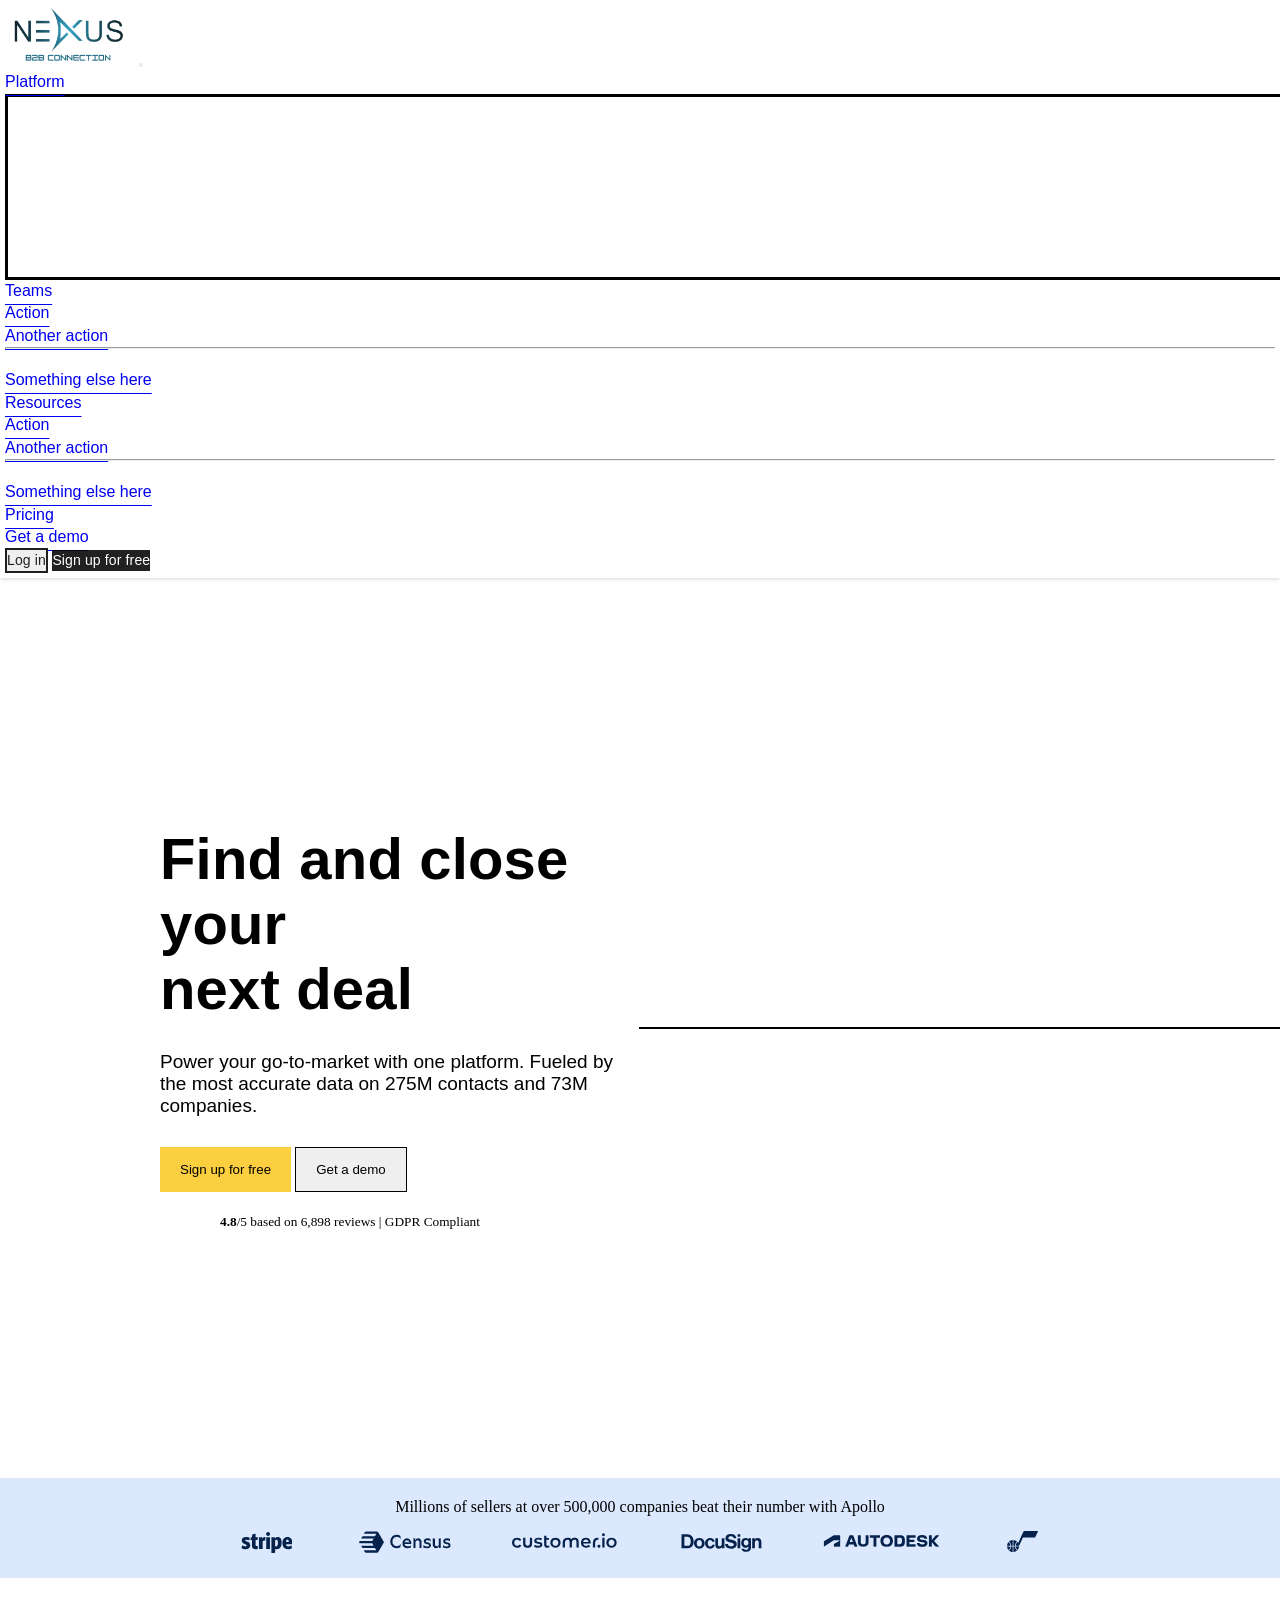
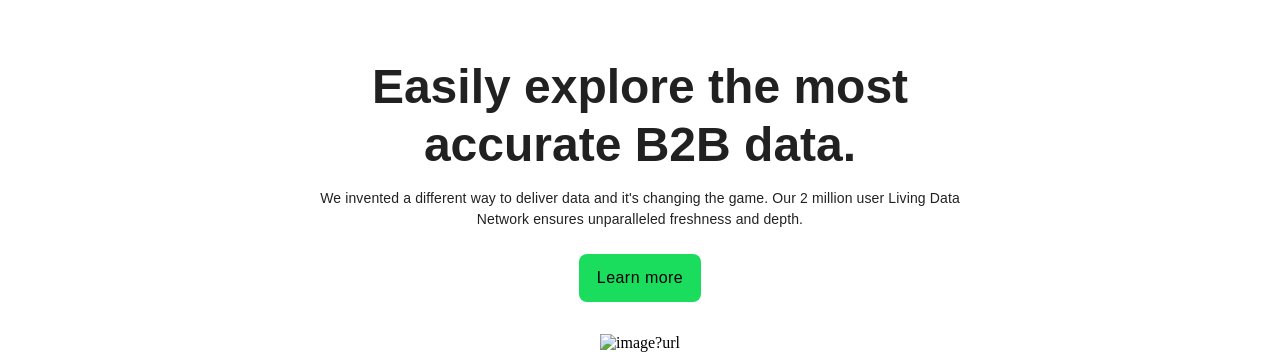
==== BOOTSTRAP/index.html @ cfb8bb85 "Merge branch 'main' into ft33_204_day-2" ====
<!DOCTYPE html>
<html lang="en">
  <head>
    <meta charset="UTF-8" />
    <meta name="viewport" content="width=device-width, initial-scale=1.0" />
    <title>CW Project</title>
    <link
      rel="stylesheet"
      href="node_modules/bootstrap/dist/css/bootstrap.min.css"
    />
    <script src="node_modules/bootstrap/dist/js/bootstrap.bundle.min.js"></script>
    <link rel="stylesheet" href="./style.css">
</head>
<body>
    <!-- Header Section starts -->
    <header id="section-1" class="container-fluid" style="padding:5px;">
      <nav class="container navbar navbar-expand-lg bg-body-tertiary">
          <div class="container-fluid">
              <img class="navbar-brand" src="./assets/Logo-imp-final-draft.png" height="60" width="130" alt="">
              <button class="navbar-toggler" type="button" data-bs-toggle="collapse"
                  data-bs-target="#navbarSupportedContent" aria-controls="navbarSupportedContent"
                  aria-expanded="false" aria-label="Toggle navigation">
                  <span class="navbar-toggler-icon"></span>
              </button>
              <div class="collapse navbar-collapse" id="navbarSupportedContent">
                  <ul class="navbar-nav me-auto mb-2 mb-lg-0">
                      <li class="nav-item dropdown">
                          <a class="nav-link dropdown-toggle" href="#" role="button" data-bs-toggle="dropdown"
                              aria-expanded="false">
                              Platform
                          </a>
                          <ul class="dropdown-menu">
                              <div class="platform-dropdown-div"
                                  style="width:1300px;border: solid black;height: 20vh;">

                              </div>
                          </ul>
                      </li>

                      <li class="nav-item dropdown">
                          <a class="nav-link dropdown-toggle" href="#" role="button" data-bs-toggle="dropdown"
                              aria-expanded="false">
                              Teams
                          </a>
                          <ul class="dropdown-menu">
                              <li><a class="dropdown-item" href="#">Action</a></li>
                              <li><a class="dropdown-item" href="#">Another action</a></li>
                              <li>
                                  <hr class="dropdown-divider">
                              </li>
                              <li><a class="dropdown-item" href="#">Something else here</a></li>
                          </ul>
                      </li>

                      <li class="nav-item dropdown">
                          <a class="nav-link dropdown-toggle" href="#" role="button" data-bs-toggle="dropdown"
                              aria-expanded="false">
                              Resources
                          </a>
                          <ul class="dropdown-menu">
                              <li><a class="dropdown-item" href="#">Action</a></li>
                              <li><a class="dropdown-item" href="#">Another action</a></li>
                              <li>
                                  <hr class="dropdown-divider">
                              </li>
                              <li><a class="dropdown-item" href="#">Something else here</a></li>
                          </ul>
                      </li>

                      <li class="nav-item">
                          <a class="nav-link active" aria-current="page" href="#">Pricing</a>
                      </li>


                  </ul>
                  <ul class="navbar-nav ms-auto mb-2 mb-lg-0">
                      <li class="nav-item">
                          <a class="nav-link active me-4" aria-current="page" href="#">Get a demo</a>
                      </li>
                  </ul>
                  <form class="navbar-button d-flex" role="search">
                      <button class="btn btn-outline-light me-3" type="submit">Log in</button>
                      <button class="btn btn-outline-success" type="submit">Sign up for free</button>
                  </form>
              </div>
          </div>
      </nav>
  </header>

  <section id="section-2">
      <div class="section-2-flex">
          <div>
              <h1>Find and close your <br>
                  next deal</h1>
              <h3>
                  Power your go-to-market with one platform. Fueled by the most accurate data on 275M contacts and 73M
                  companies.
              </h3>
              <form class="section-2-button  d-flex" role="search">
                  <button class="btn btn-outline-success me-3" type="submit">Sign up for free</button>
                  <button class="btn btn-outline-light" type="submit">Get a demo</button>
              </form>
              <p> <i class="fa-solid fa-star" style="color: #030303; height: 10px; width: 10px;"></i>&nbsp;&nbsp;
                  <i class="fa-solid fa-star" style="color: #030303; height: 10px; width: 10px;"></i>&nbsp;&nbsp;
                  <i class="fa-solid fa-star" style="color: #030303; height: 10px; width: 10px;"></i>&nbsp;&nbsp;
                  <i class="fa-solid fa-star" style="color: #030303; height: 10px; width: 10px;"></i>&nbsp;&nbsp;
                  <i class="fa-solid fa-star" style="color: #030303; height: 10px; width: 10px;"></i>&nbsp;&nbsp;
                  <span style="font-size: smaller;"><b>4.8</b>/5 based on 6,898 reviews | GDPR Compliant</span>
              </p>
          </div>
          <div class="section-2-video">
              <!-- <video src="./Header Video.mp4" class="object-fit-contain" autoplay></video> -->
          </div>
      </div>
  </section>
  <section id="section-2-stripe">
      <div class="stripe">
          <div>Millions of sellers at over 500,000 companies beat their number with Apollo</div>
          <div class="stripe-bottom">
              <div><img src="./assets/section-2-icon1.png" alt=""></div>
              <div><img src="./assets/section-2-icon2.png" alt=""></div>
              <div><img src="./assets/section-2-icon3.png" alt=""></div>
              <div><img src="./assets/section-2-icon4.png" alt=""></div>
              <div><img src="./assets/section-2-icon5.png" alt=""></div>
              <div><img src="./assets/section-2-icon6.png" alt=""></div>
          </div>
      </div>
  </section>
  <!-- Header section ends -->
    <link rel="stylesheet" href="./style.css" />
  </head>
  <body>
    <!-- Mayank Section -->
    <header></header>

    <!-- <section id="section-3"></section> -->
    <section id="section-3" class="container-fluid">
      <div class="container">
        <div>
          <h3>Easily explore the most accurate B2B data.</h3>
          <p>
            We invented a different way to deliver data and it&apos;s changing
            the game. Our 2 million user Living Data Network ensures
            unparalleled freshness and depth.
          </p>
        </div>
        <div>
          <div>
            <a href="#">
              <button type="button" class="b1">
                <span>Learn more</span>
              </button>
            </a>
          </div>
        </div>
        <div>
          <img
            src="https://netlify.apollo.io/_next/image?url=https%3A%2F%2Fnetlify.apollo.io%2F_next%2Fstatic%2Fmedia%2Fpowered-by-desktop-image.9d2e1874.png&w=1920&q=75"
            class="img-fluid"
            alt="image?url"
          />
        </div>
      </div>
    </section>
  </body>
  <script src="https://kit.fontawesome.com/a89a1bd747.js" crossorigin="anonymous"></script>
</body>
</html>
---- BOOTSTRAP/style.css ----
*{
    margin:0;
    padding:0;
}
#section-3{
    width: auto;
    height: auto;
    background-image: url("https://netlify.apollo.io/_next/static/media/bg.54678e5c.svg");
    background-repeat: no-repeat;
    background-size: cover;
    background-position: center;
    padding: 0 0 0 0;
}
#section-3>.container{
    width: auto;
    height: auto;
    display: flex;
    flex-direction: column;
    align-items: center;
    justify-content: center;
    padding: 80px 0 0 0;

}
#section-3>.container>div:nth-of-type(1){
    max-width: 668px;
    height: auto;
    text-align: center;
}
#section-3>.container>div:nth-of-type(1)>h3{
    Color: rgba(0, 0, 0, 0.87);
    font-size: 48px;
    letter-spacing: normal;
    line-height: 57.6px;
    font-weight: 600;
    margin-bottom: 0px;
    font-family: "Poppins", sans-serif;
}
#section-3>.container>div:nth-of-type(1)>p{
    color: rgba(0, 0, 0, 0.87);
    font-weight: 400;
    font-size: 0.875rem;
    line-height: 1.5;
    letter-spacing: 0.00938em;
    margin-top: 14px;
    margin-bottom: 0px;
    font-family: "Poppins", sans-serif;
}
#section-3>.container>div:nth-of-type(2)>div>a>.b1{
    background-color: #1bdd5d ;
    vertical-align: middle;
    letter-spacing: 0.02857em;
    line-height: 1.75;
    font-weight: 500;
    font-size: 16px;
    border: none;
    padding: 10px 18px;
    border-radius: 8px;
    transition: 0.2s ease-in-out;
    margin-top: 24px;
    font-family: "Poppins", sans-serif;
}
#section-3>.container>div:nth-of-type(2)>div>a>.b1:hover{
    cursor: pointer;
    background-color: #22aa4f;
}
#section-3>.container>div:nth-of-type(3){
    margin-top: 32px;
    width: 968px;
    display: flex;
    justify-content: center;
    align-items: center;
    /* flex-wrap: wrap; */
}
#section-3>.container>div:nth-of-type(3)>img{
   max-width: 100%;
}
@media (max-width: 992px) {
    #section-3>.container>div:nth-of-type(3)>img {
        max-width: 600px; /* Adjust as needed for your design */
        width: 100%;
        height: auto;
    }
}
@media (max-width: 668px) {
    #section-3>.container>div:nth-of-type(3)>img {
        max-width: 400px; /* Adjust as needed for your design */
        width: 100%;
        height: auto;
    }
}
@media (max-width: 400px) {
    #section-3>.container>div:nth-of-type(3)>img {
        max-width: 200px; /* Adjust as needed for your design */
        width: 100%;
        height: auto;
    }
}

/* Header section start */
@import url('https://fonts.googleapis.com/css2?family=Roboto:ital,wght@0,100;0,300;0,400;0,500;0,700;0,900;1,100;1,300;1,400;1,500;1,700;1,900&display=swap');
*{
    margin: 0px;
    padding: 0px;
}
header {
    position: -webkit-sticky !important;
    position: sticky !important;
    top: 0;
    background-color: #ffffff;
    box-shadow: rgba(0, 0, 0, 0.16) 0px 1px 4px;
    /* border: solid black 1px; */

}

.bg-body-tertiary {
    background-color: #ffffff !important;
    font-family: "Roboto", sans-serif !important;
    font-size: 1rem;
    font-weight: 400;
    font-size: 16px;
    line-height: 140%;
    text-decoration-thickness: 2px;
    text-underline-offset: 8px;
}

.navbar-button>button {
    font-family: "Roboto", sans-serif !important;
    font-weight: 400;
    font-size: 0.875rem;
    line-height: 1.5;
    letter-spacing: 0.00938em;
    color: rgba(0, 0, 0, 0.87);
    font-weight: 500;
    white-space: nowrap;
}

.navbar-button>button:nth-of-type(1) {
    border: solid rgba(0, 0, 0, 0.87) 2px;
}

.navbar-button>button:nth-of-type(2) {
    background-color: rgba(0, 0, 0, 0.87) !important;
    color: #ffffff;
    border: none;
}

.platform-dropdown-div {
    border: solid black !important;
    width: 100%;
}

#section-2 {
    background-image: url('https://netlify.apollo.io/_next/static/media/bg.20d8f1eb.svg');
    width: 100%;
    height: 100vh;
    /* border: solid black; */
    z-index: -1;
}

.section-2-flex {
    display: flex;
    /* border: solid black; */
    height: 100vh;
    justify-content: center;
    align-items: center;
}

.section-2-flex>div {
    /* border: solid black 1px; */
    width: 100%;
}

.section-2-flex>div>h1 {
    font-family: "Roboto", sans-serif !important;
    max-width: 523px;
    margin-left: 160px;
    font-size: 58px;
    font-variation-settings: normal;
    font-weight: 700;
    letter-spacing: 0.16884px;
    line-height: 65px;
}

.section-2-flex>div>h3 {
    font-family: "Roboto", sans-serif !important;
    max-width: 523px;
    margin-top: 30px;
    margin-left: 160px;
    font-size: 19px;
    font-variation-settings: normal;
    font-weight: 400;
    /* letter-spacing: 0.16884px;
    line-height: 65px; */
}

.section-2-button {
    margin-left: 160px;
    margin-top: 30px;
}

.section-2-button>button {
    height: 45px;
}

.section-2-button>button:nth-of-type(1) {
    background-color: #fccf40 !important;
    color: black;
    border: none;
    padding-left: 20px;
    padding-right: 20px;
}
.section-2-button>button:nth-of-type(1):hover{
    background-color: #f0dea6 !important;
}

.section-2-button>button:nth-of-type(2) {
    border: solid black 1px !important;
    color: black;
    border: none;
    padding-left: 20px;
    padding-right: 20px;
}

.section-2-flex>div>p {
    margin-left: 160px;
    margin-top: 20px;
}

.section-2-flex>div>p>i {
    height: 30px;
    width: 30px;
}

.section-2-video {
    border: solid black 1px;
}

.section-2-video>video {
    height: 600px;
    width: 500px;
}

#section-2-stripe{
    background-color: #dbe8fd;
}
.stripe {
    height: 100px;
}
.stripe>div:nth-of-type(1){
    text-align: center;
    padding-top: 20px;
    font-size: "Roboto", sans-serif !important;
    font-weight: 500;
}
.stripe>div:nth-of-type(2){
    justify-content: center;
    display: flex;
    align-items: center;
    gap:50px;
    margin-top: 10px;
}
/* Header section end */
---- BOOTSTRAP/style.css ----
*{
    margin:0;
    padding:0;
}
#section-3{
    width: auto;
    height: auto;
    background-image: url("https://netlify.apollo.io/_next/static/media/bg.54678e5c.svg");
    background-repeat: no-repeat;
    background-size: cover;
    background-position: center;
    padding: 0 0 0 0;
}
#section-3>.container{
    width: auto;
    height: auto;
    display: flex;
    flex-direction: column;
    align-items: center;
    justify-content: center;
    padding: 80px 0 0 0;

}
#section-3>.container>div:nth-of-type(1){
    max-width: 668px;
    height: auto;
    text-align: center;
}
#section-3>.container>div:nth-of-type(1)>h3{
    Color: rgba(0, 0, 0, 0.87);
    font-size: 48px;
    letter-spacing: normal;
    line-height: 57.6px;
    font-weight: 600;
    margin-bottom: 0px;
    font-family: "Poppins", sans-serif;
}
#section-3>.container>div:nth-of-type(1)>p{
    color: rgba(0, 0, 0, 0.87);
    font-weight: 400;
    font-size: 0.875rem;
    line-height: 1.5;
    letter-spacing: 0.00938em;
    margin-top: 14px;
    margin-bottom: 0px;
    font-family: "Poppins", sans-serif;
}
#section-3>.container>div:nth-of-type(2)>div>a>.b1{
    background-color: #1bdd5d ;
    vertical-align: middle;
    letter-spacing: 0.02857em;
    line-height: 1.75;
    font-weight: 500;
    font-size: 16px;
    border: none;
    padding: 10px 18px;
    border-radius: 8px;
    transition: 0.2s ease-in-out;
    margin-top: 24px;
    font-family: "Poppins", sans-serif;
}
#section-3>.container>div:nth-of-type(2)>div>a>.b1:hover{
    cursor: pointer;
    background-color: #22aa4f;
}
#section-3>.container>div:nth-of-type(3){
    margin-top: 32px;
    width: 968px;
    display: flex;
    justify-content: center;
    align-items: center;
    /* flex-wrap: wrap; */
}
#section-3>.container>div:nth-of-type(3)>img{
   max-width: 100%;
}
@media (max-width: 992px) {
    #section-3>.container>div:nth-of-type(3)>img {
        max-width: 600px; /* Adjust as needed for your design */
        width: 100%;
        height: auto;
    }
}
@media (max-width: 668px) {
    #section-3>.container>div:nth-of-type(3)>img {
        max-width: 400px; /* Adjust as needed for your design */
        width: 100%;
        height: auto;
    }
}
@media (max-width: 400px) {
    #section-3>.container>div:nth-of-type(3)>img {
        max-width: 200px; /* Adjust as needed for your design */
        width: 100%;
        height: auto;
    }
}

/* Header section start */
@import url('https://fonts.googleapis.com/css2?family=Roboto:ital,wght@0,100;0,300;0,400;0,500;0,700;0,900;1,100;1,300;1,400;1,500;1,700;1,900&display=swap');
*{
    margin: 0px;
    padding: 0px;
}
header {
    position: -webkit-sticky !important;
    position: sticky !important;
    top: 0;
    background-color: #ffffff;
    box-shadow: rgba(0, 0, 0, 0.16) 0px 1px 4px;
    /* border: solid black 1px; */

}

.bg-body-tertiary {
    background-color: #ffffff !important;
    font-family: "Roboto", sans-serif !important;
    font-size: 1rem;
    font-weight: 400;
    font-size: 16px;
    line-height: 140%;
    text-decoration-thickness: 2px;
    text-underline-offset: 8px;
}

.navbar-button>button {
    font-family: "Roboto", sans-serif !important;
    font-weight: 400;
    font-size: 0.875rem;
    line-height: 1.5;
    letter-spacing: 0.00938em;
    color: rgba(0, 0, 0, 0.87);
    font-weight: 500;
    white-space: nowrap;
}

.navbar-button>button:nth-of-type(1) {
    border: solid rgba(0, 0, 0, 0.87) 2px;
}

.navbar-button>button:nth-of-type(2) {
    background-color: rgba(0, 0, 0, 0.87) !important;
    color: #ffffff;
    border: none;
}

.platform-dropdown-div {
    border: solid black !important;
    width: 100%;
}

#section-2 {
    background-image: url('https://netlify.apollo.io/_next/static/media/bg.20d8f1eb.svg');
    width: 100%;
    height: 100vh;
    /* border: solid black; */
    z-index: -1;
}

.section-2-flex {
    display: flex;
    /* border: solid black; */
    height: 100vh;
    justify-content: center;
    align-items: center;
}

.section-2-flex>div {
    /* border: solid black 1px; */
    width: 100%;
}

.section-2-flex>div>h1 {
    font-family: "Roboto", sans-serif !important;
    max-width: 523px;
    margin-left: 160px;
    font-size: 58px;
    font-variation-settings: normal;
    font-weight: 700;
    letter-spacing: 0.16884px;
    line-height: 65px;
}

.section-2-flex>div>h3 {
    font-family: "Roboto", sans-serif !important;
    max-width: 523px;
    margin-top: 30px;
    margin-left: 160px;
    font-size: 19px;
    font-variation-settings: normal;
    font-weight: 400;
    /* letter-spacing: 0.16884px;
    line-height: 65px; */
}

.section-2-button {
    margin-left: 160px;
    margin-top: 30px;
}

.section-2-button>button {
    height: 45px;
}

.section-2-button>button:nth-of-type(1) {
    background-color: #fccf40 !important;
    color: black;
    border: none;
    padding-left: 20px;
    padding-right: 20px;
}
.section-2-button>button:nth-of-type(1):hover{
    background-color: #f0dea6 !important;
}

.section-2-button>button:nth-of-type(2) {
    border: solid black 1px !important;
    color: black;
    border: none;
    padding-left: 20px;
    padding-right: 20px;
}

.section-2-flex>div>p {
    margin-left: 160px;
    margin-top: 20px;
}

.section-2-flex>div>p>i {
    height: 30px;
    width: 30px;
}

.section-2-video {
    border: solid black 1px;
}

.section-2-video>video {
    height: 600px;
    width: 500px;
}

#section-2-stripe{
    background-color: #dbe8fd;
}
.stripe {
    height: 100px;
}
.stripe>div:nth-of-type(1){
    text-align: center;
    padding-top: 20px;
    font-size: "Roboto", sans-serif !important;
    font-weight: 500;
}
.stripe>div:nth-of-type(2){
    justify-content: center;
    display: flex;
    align-items: center;
    gap:50px;
    margin-top: 10px;
}
/* Header section end */
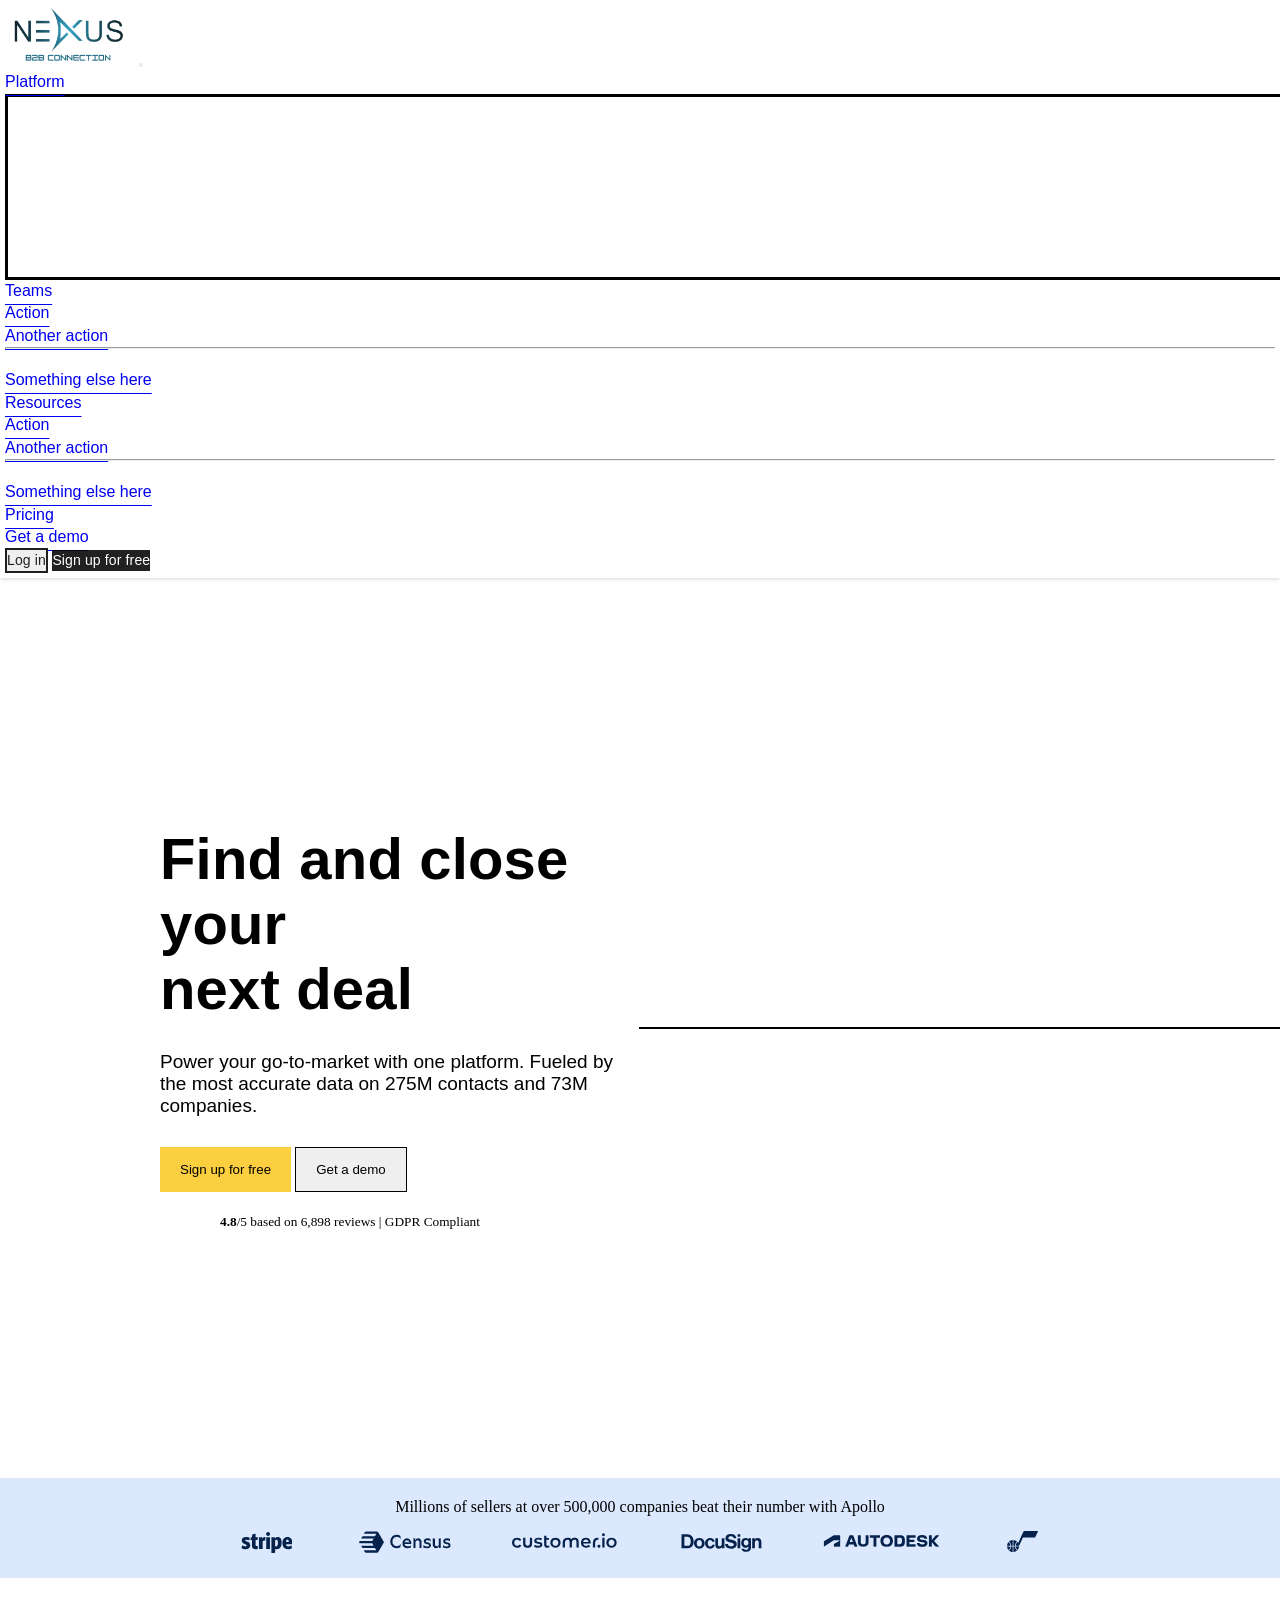
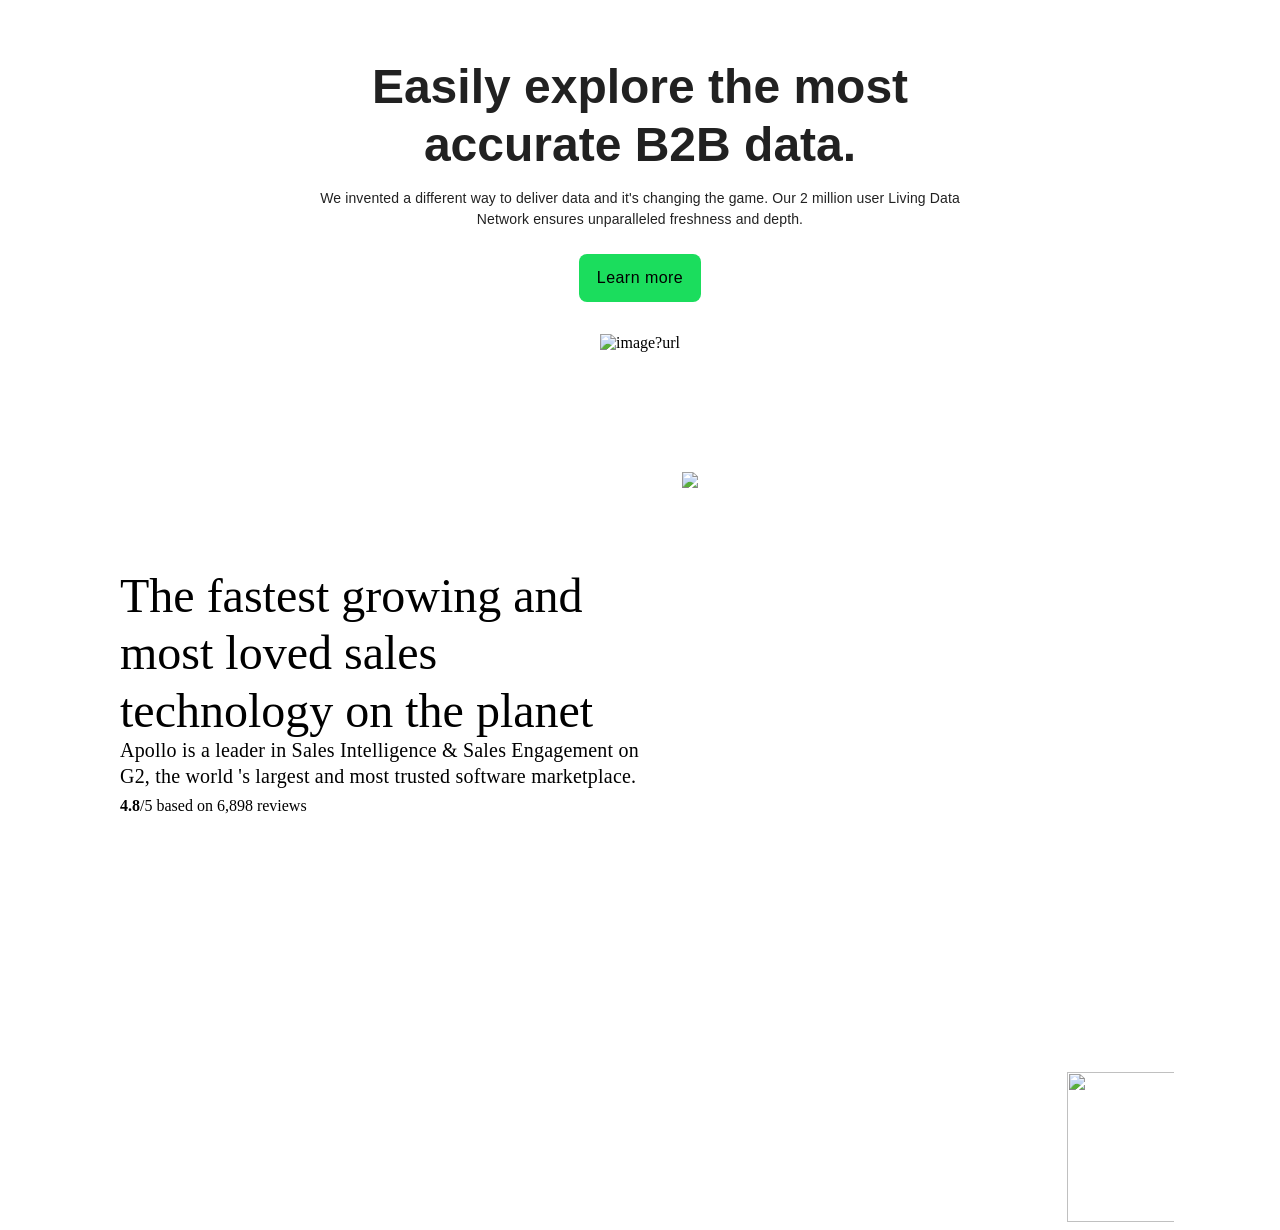
==== commit 9401f178: "section_6_added_10052024_0121" ====
--- a/BOOTSTRAP/index.html
+++ b/BOOTSTRAP/index.html
@@ -127,13 +127,7 @@
       </div>
   </section>
   <!-- Header section ends -->
-    <link rel="stylesheet" href="./style.css" />
-  </head>
-  <body>
-    <!-- Mayank Section -->
-    <header></header>
-
-    <!-- <section id="section-3"></section> -->
+
     <section id="section-3" class="container-fluid">
       <div class="container">
         <div>
@@ -162,7 +156,228 @@
         </div>
       </div>
     </section>
-  </body>
+    <!---------------------------------section-6------------------------------------------------------------------------->
+    <div id="section6">
+        <div class="fastest">
+         <div id="box">
+           <div>
+             <h1>
+               The fastest growing and most loved sales technology on the planet
+             </h1>
+             <p id="p1">
+               Apollo is a leader in Sales Intelligence &amp; Sales Engagement on
+               G2, the world &#39;s largest and most trusted software marketplace.
+             </p>
+             <div id="star">
+               <span class="fa fa-star checked"></span>
+               <span class="fa fa-star checked"></span>
+               <span class="fa fa-star checked"></span>
+               <span class="fa fa-star checked"></span>
+               <span class="fa fa-star checked"></span>
+               <p><b>4.8</b>/5 based on 6,898 reviews</p>
+             </div>
+           </div>
+           <div>
+             <img
+               src="https://netlify.apollo.io/_next/image?url=https%3A%2F%2Fnetlify.apollo.io%2F_next%2Fstatic%2Fmedia%2Fblack-text.4fb7aa84.png&w=640&q=75"
+             />
+           </div>
+         </div>
+   
+         <!-------------------------------------------------marquee------------------------------------------------------------------->
+         <div id="marquee">
+           <marquee
+             style="
+               play: running;
+               direction: normal;
+               duration: 45.6s;
+               delay: 0s;
+               iteration-count: infinite;
+               min-width: 100%;
+             "
+           >
+             <span id="marquee-startbox"></span>
+             <img
+               style="width: 152px; height: 150px"
+               src="https://netlify.apollo.io/_next/static/media/8.79c278d3.svg"
+             />
+             <img
+               style="width: 152px; height: 150px"
+               src="https://netlify.apollo.io/_next/static/media/1.673efcb5.svg"
+             />
+             <img
+               style="width: 152px; height: 150px"
+               src="https://netlify.apollo.io/_next/static/media/10.4e0315cc.svg"
+             />
+             <img
+               style="width: 152px; height: 150px"
+               src="https://netlify.apollo.io/_next/static/media/4.b5d0c60a.svg"
+             />
+             <img
+               style="width: 152px; height: 150px"
+               src="https://netlify.apollo.io/_next/static/media/9.1374d5c8.svg"
+             />
+             <img
+               style="width: 152px; height: 150px"
+               src="https://netlify.apollo.io/_next/static/media/15.da1f8ca1.svg"
+             />
+             <img
+               style="width: 152px; height: 150px"
+               src="https://netlify.apollo.io/_next/static/media/2.885d2092.svg"
+             />
+             <img
+               style="width: 152px; height: 150px"
+               src="https://netlify.apollo.io/_next/static/media/6.342d4e7a.svg"
+             />
+             <img
+               style="width: 152px; height: 150px"
+               src="https://netlify.apollo.io/_next/static/media/11.51f58998.svg"
+             />
+             <img
+               style="width: 152px; height: 150px"
+               src="https://netlify.apollo.io/_next/static/media/14.c38747e9.svg"
+             />
+             <img
+               style="width: 152px; height: 150px"
+               src="https://netlify.apollo.io/_next/static/media/3.414e0a49.svg"
+             />
+             <img
+               style="width: 152px; height: 150px"
+               src="https://netlify.apollo.io/_next/static/media/8.79c278d3.svg"
+             />
+             <img
+               style="width: 152px; height: 150px"
+               src="https://netlify.apollo.io/_next/static/media/1.673efcb5.svg"
+             />
+             <img
+               style="width: 152px; height: 150px"
+               src="https://netlify.apollo.io/_next/static/media/10.4e0315cc.svg"
+             />
+             <img
+               style="width: 152px; height: 150px"
+               src="https://netlify.apollo.io/_next/static/media/4.b5d0c60a.svg"
+             />
+             <img
+               style="width: 152px; height: 150px"
+               src="https://netlify.apollo.io/_next/static/media/9.1374d5c8.svg"
+             />
+             <img
+               style="width: 152px; height: 150px"
+               src="https://netlify.apollo.io/_next/static/media/15.da1f8ca1.svg"
+             />
+             <img
+               style="width: 152px; height: 150px"
+               src="https://netlify.apollo.io/_next/static/media/2.885d2092.svg"
+             />
+             <img
+               style="width: 152px; height: 150px"
+               src="https://netlify.apollo.io/_next/static/media/6.342d4e7a.svg"
+             />
+             <img
+               style="width: 152px; height: 150px"
+               src="https://netlify.apollo.io/_next/static/media/11.51f58998.svg"
+             />
+             <img
+               style="width: 152px; height: 150px"
+               src="https://netlify.apollo.io/_next/static/media/14.c38747e9.svg"
+             />
+             <img
+               style="width: 152px; height: 150px"
+               src="https://netlify.apollo.io/_next/static/media/3.414e0a49.svg"
+             />
+             <img
+               style="width: 152px; height: 150px"
+               src="https://netlify.apollo.io/_next/static/media/8.79c278d3.svg"
+             />
+             <img
+               style="width: 152px; height: 150px"
+               src="https://netlify.apollo.io/_next/static/media/1.673efcb5.svg"
+             />
+             <img
+               style="width: 152px; height: 150px"
+               src="https://netlify.apollo.io/_next/static/media/10.4e0315cc.svg"
+             />
+             <img
+               style="width: 152px; height: 150px"
+               src="https://netlify.apollo.io/_next/static/media/4.b5d0c60a.svg"
+             />
+             <img
+               style="width: 152px; height: 150px"
+               src="https://netlify.apollo.io/_next/static/media/9.1374d5c8.svg"
+             />
+             <img
+               style="width: 152px; height: 150px"
+               src="https://netlify.apollo.io/_next/static/media/15.da1f8ca1.svg"
+             />
+             <img
+               style="width: 152px; height: 150px"
+               src="https://netlify.apollo.io/_next/static/media/2.885d2092.svg"
+             />
+             <img
+               style="width: 152px; height: 150px"
+               src="https://netlify.apollo.io/_next/static/media/6.342d4e7a.svg"
+             />
+             <img
+               style="width: 152px; height: 150px"
+               src="https://netlify.apollo.io/_next/static/media/11.51f58998.svg"
+             />
+             <img
+               style="width: 152px; height: 150px"
+               src="https://netlify.apollo.io/_next/static/media/14.c38747e9.svg"
+             />
+             <img
+               style="width: 152px; height: 150px"
+               src="https://netlify.apollo.io/_next/static/media/3.414e0a49.svg"
+             />
+             <img
+               style="width: 152px; height: 150px"
+               src="https://netlify.apollo.io/_next/static/media/8.79c278d3.svg"
+             />
+             <img
+               style="width: 152px; height: 150px"
+               src="https://netlify.apollo.io/_next/static/media/1.673efcb5.svg"
+             />
+             <img
+               style="width: 152px; height: 150px"
+               src="https://netlify.apollo.io/_next/static/media/10.4e0315cc.svg"
+             />
+             <img
+               style="width: 152px; height: 150px"
+               src="https://netlify.apollo.io/_next/static/media/4.b5d0c60a.svg"
+             />
+             <img
+               style="width: 152px; height: 150px"
+               src="https://netlify.apollo.io/_next/static/media/9.1374d5c8.svg"
+             />
+             <img
+               style="width: 152px; height: 150px"
+               src="https://netlify.apollo.io/_next/static/media/15.da1f8ca1.svg"
+             />
+             <img
+               style="width: 152px; height: 150px"
+               src="https://netlify.apollo.io/_next/static/media/2.885d2092.svg"
+             />
+             <img
+               style="width: 152px; height: 150px"
+               src="https://netlify.apollo.io/_next/static/media/6.342d4e7a.svg"
+             />
+             <img
+               style="width: 152px; height: 150px"
+               src="https://netlify.apollo.io/_next/static/media/11.51f58998.svg"
+             />
+             <img
+               style="width: 152px; height: 150px"
+               src="https://netlify.apollo.io/_next/static/media/14.c38747e9.svg"
+             />
+             <img
+               style="width: 152px; height: 150px"
+               src="https://netlify.apollo.io/_next/static/media/3.414e0a49.svg"
+             />
+             <span id="marquee-endbox"></span>
+           </marquee>
+         </div>
+        </div>
+        <!-----------------------------------section-6 close------------------------------------------------------------------------>
   <script src="https://kit.fontawesome.com/a89a1bd747.js" crossorigin="anonymous"></script>
 </body>
 </html>
--- a/BOOTSTRAP/style.css
+++ b/BOOTSTRAP/style.css
@@ -259,4 +259,88 @@
     gap:50px;
     margin-top: 10px;
 }
-/* Header section end */+/* Header section end */
+
+/*section-6*/
+
+
+.fastest{
+    max-width: 1296px;
+    margin: auto;
+  
+  
+  }
+  #box {
+      width: 100%;
+      height: 720px;
+      display: flex;
+      justify-items: space-between;
+    }
+    #box > div {
+      height: 472px;
+      width: 362px;
+    }
+    #box > div:nth-of-type(1) {
+      margin: 120px;
+    }
+    #box > div:nth-of-type(2) {
+      margin: 120px;
+      margin-left: 80px;
+    }
+    #box > div > h1 {
+      width: 492px;
+      height: 230px;
+      font-size: 3rem;
+      font-family: "__grotesk500_e28c81", "__grotesk500_Fallback_e28c81";
+      font-weight: 500;
+      line-height: 120%;
+      margin-top: 95px;
+    }
+    #box > div > #p1 {
+      width: 550px;
+      height: 90px;
+      font-family: "__soehne_42618b", "__soehne_Fallback_42618b";
+      font-weight: 410;
+      line-height: 130%;
+      letter-spacing: 0.01em;
+      margin-top: -60px;
+      font-size: 20px;
+    }
+  
+    .checked {
+      color: red;
+      font-size: 20px;
+    }
+    #star {
+      margin-top: -35px;
+    }
+    #star > p {
+      margin-top: 5px;
+    }
+    .cm {
+      border: 10px solid black;
+    }
+    #marquee {
+      height: 150px;
+      width: 80%;
+      margin-left: 150px;
+      margin-right: 20px;
+      transition:1s infinite linear;
+      background: linear-gradient(to right, rgba(255, 0, 0, 0.5), rgba(255, 0, 0, 1));
+      opacity: 1;
+  
+    }
+    #marquee-startbox{
+      height: 50px;
+      width: 50px;
+      opacity: 0.5;
+  
+    }
+    #marquee-endbox{
+      height: 50px;
+      width: 50px;
+      opacity: 0.4;
+  
+    }
+
+    /*section-6 close*/
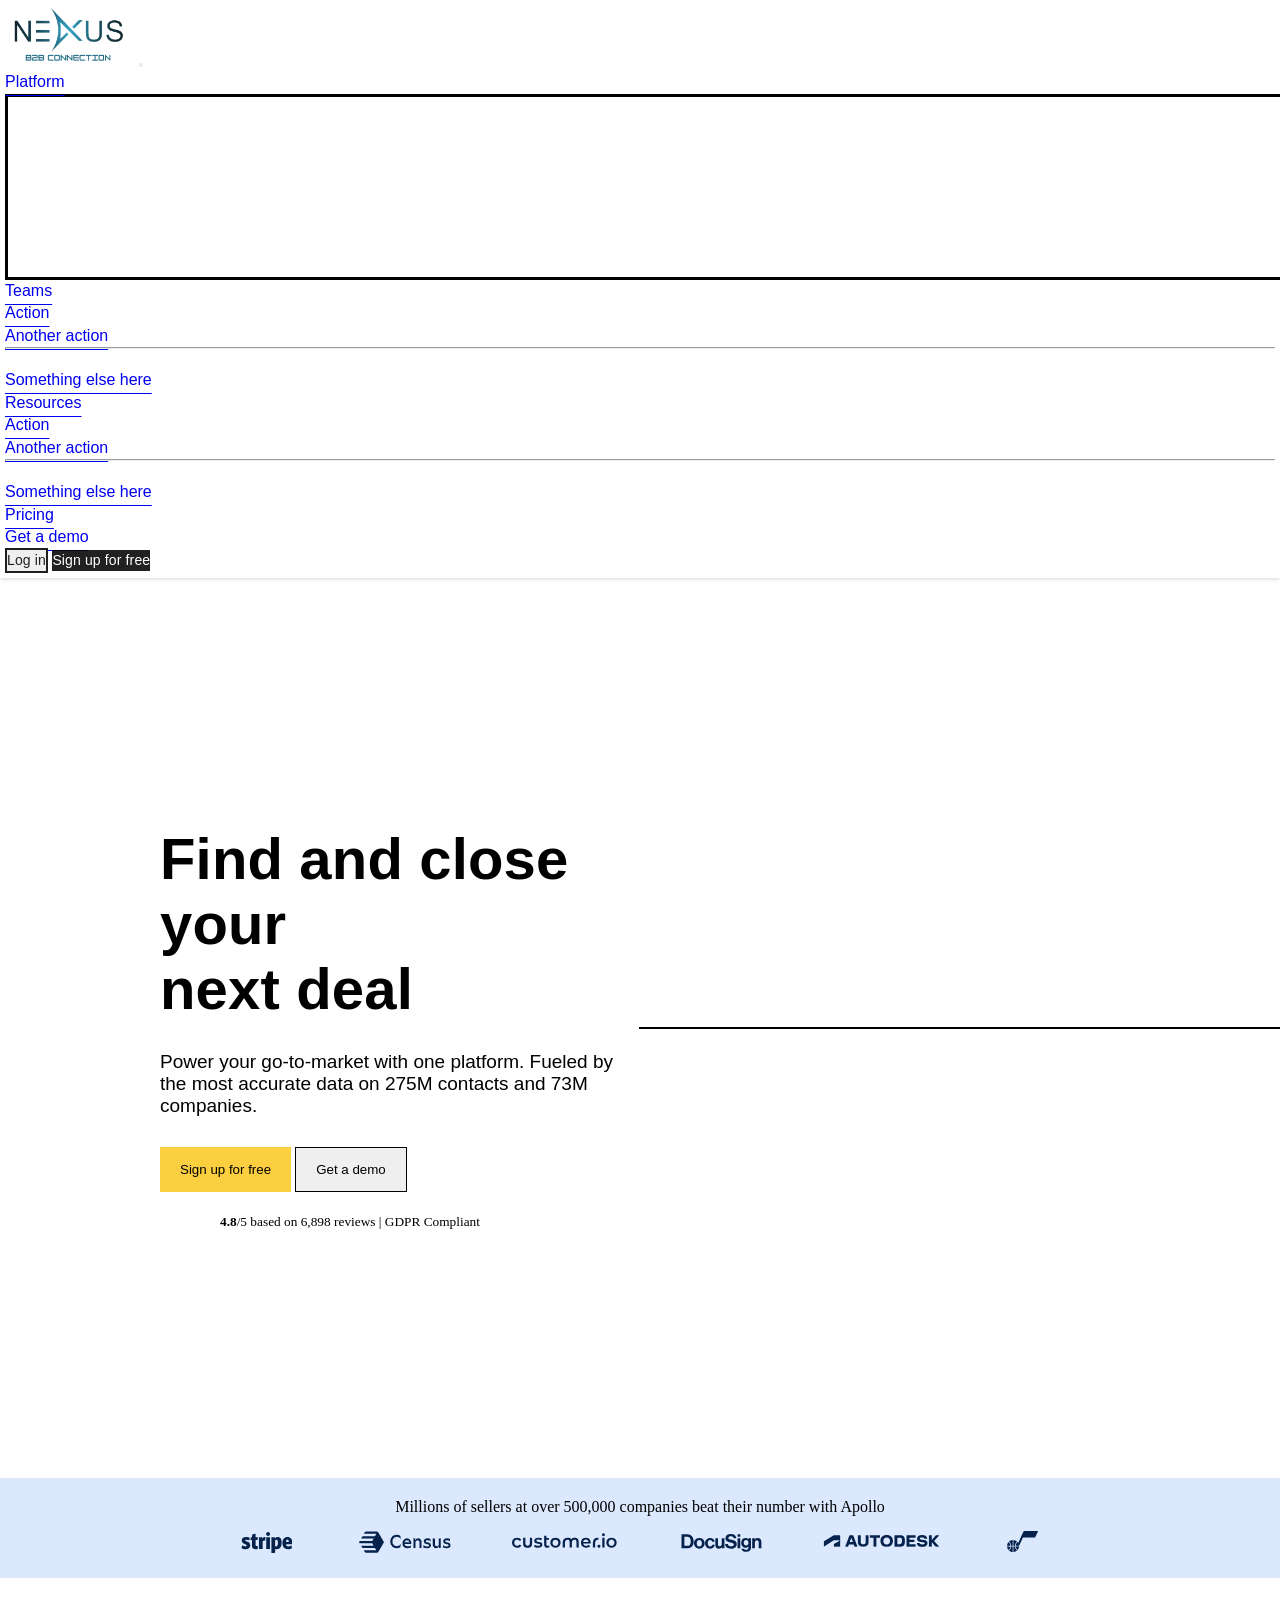
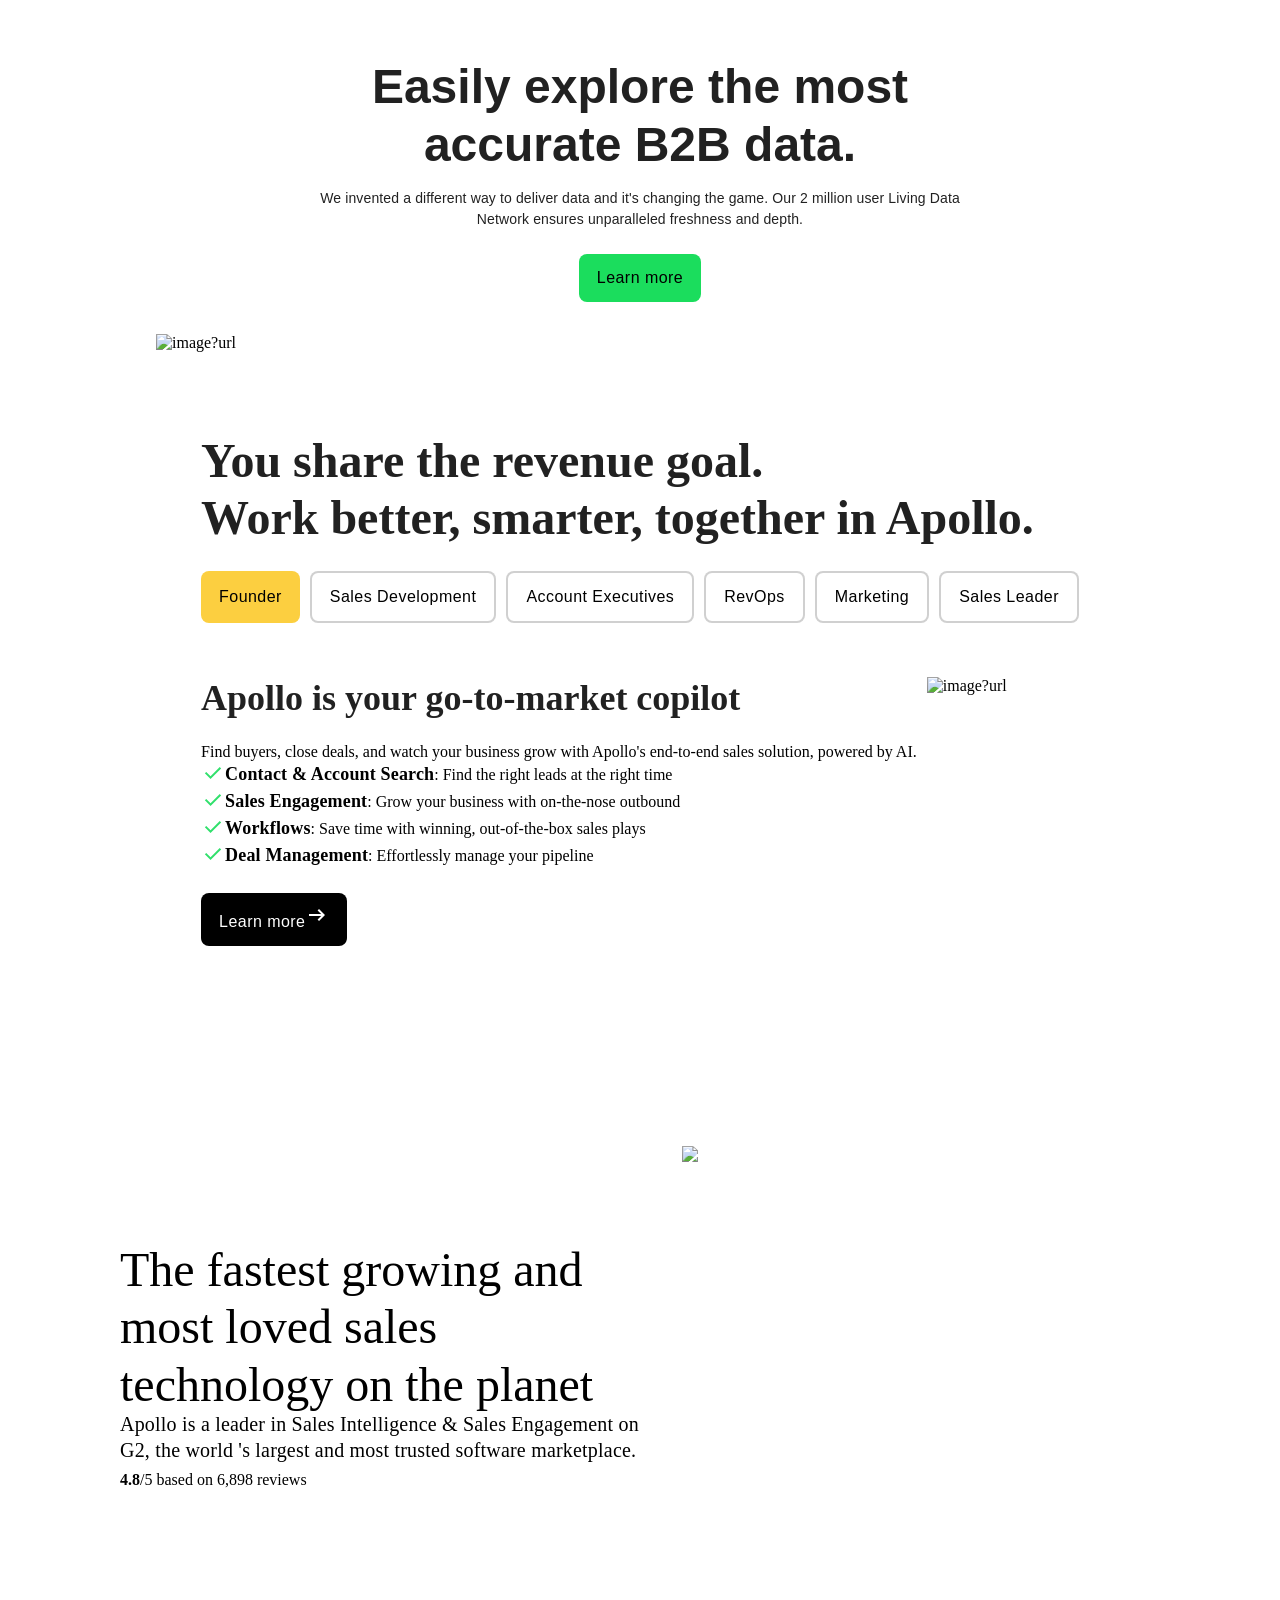
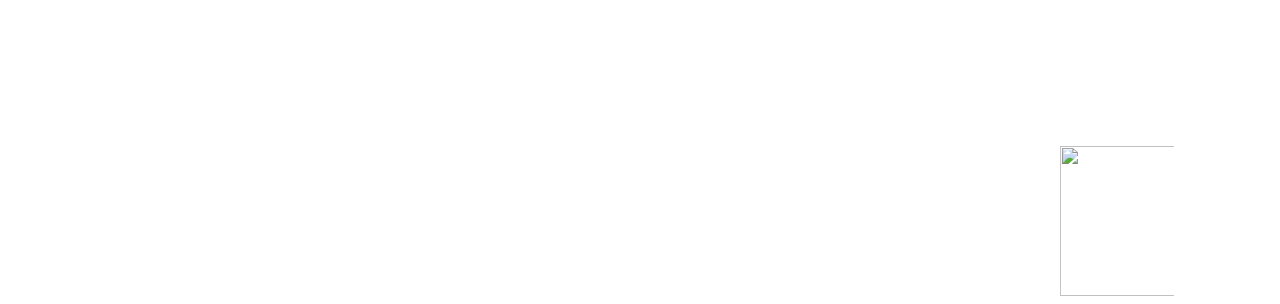
==== commit edc49eaa: "You_share_added_09052024_2204" ====
--- a/BOOTSTRAP/index.html
+++ b/BOOTSTRAP/index.html
@@ -128,6 +128,7 @@
   </section>
   <!-- Header section ends -->
 
+  <!-- section-3 start -->
     <section id="section-3" class="container-fluid">
       <div class="container">
         <div>
@@ -156,6 +157,132 @@
         </div>
       </div>
     </section>
+    <!-- section-3 ends -->
+
+    <!-- section-4 starts -->
+
+    <section id="section-4" class="container-fluid">
+      <div class="container">
+        <div class="container-lg">
+          <h3>You share the revenue goal.</h3>
+          <h3>Work better, smarter, together in Apollo.</h3>
+          <div>
+            <button class="pri"><span>Founder</span></button>
+            <button class="btns"><span>Sales Development</span></button>
+            <button class="btns"><span>Account Executives</span></button>
+            <button class="btns"><span>RevOps</span></button>
+            <button class="btns"><span>Marketing</span></button>
+            <button class="btns"><span>Sales Leader</span></button>
+          </div>
+          <div>
+            <div class="v-list-0">
+              <h4 class="h4">Apollo is your go-to-market copilot</h4>
+              <p>
+                Find buyers, close deals, and watch your business grow with
+                Apollo&apos;s end-to-end sales solution, powered by AI.
+              </p>
+              <div class="v-list">
+                <div>
+                  <svg
+                    xmlns="http://www.w3.org/2000/svg"
+                    height="24px"
+                    viewBox="0 -960 960 960"
+                    width="24px"
+                    fill="#31e06c"
+                  >
+                    <path
+                      d="M382-240 154-468l57-57 171 171 367-367 57 57-424 424Z"
+                    />
+                  </svg>
+                  <p>
+                    <span>Contact &amp; Account Search</span>:&nbsp;Find the
+                    right leads at the right time
+                  </p>
+                </div>
+                <div>
+                  <svg
+                    xmlns="http://www.w3.org/2000/svg"
+                    height="24px"
+                    viewBox="0 -960 960 960"
+                    width="24px"
+                    fill="#31e06c"
+                  >
+                    <path
+                      d="M382-240 154-468l57-57 171 171 367-367 57 57-424 424Z"
+                    />
+                  </svg>
+                  <p>
+                    <span>Sales Engagement</span>:&nbsp;Grow your business with
+                    on-the-nose outbound
+                  </p>
+                </div>
+                <div>
+                  <svg
+                    xmlns="http://www.w3.org/2000/svg"
+                    height="24px"
+                    viewBox="0 -960 960 960"
+                    width="24px"
+                    fill="#31e06c"
+                  >
+                    <path
+                      d="M382-240 154-468l57-57 171 171 367-367 57 57-424 424Z"
+                    />
+                  </svg>
+                  <p>
+                    <span>Workflows</span>:&nbsp;Save time with winning,
+                    out-of-the-box sales plays
+                  </p>
+                </div>
+                <div>
+                  <svg
+                    xmlns="http://www.w3.org/2000/svg"
+                    height="24px"
+                    viewBox="0 -960 960 960"
+                    width="24px"
+                    fill="#31e06c"
+                  >
+                    <path
+                      d="M382-240 154-468l57-57 171 171 367-367 57 57-424 424Z"
+                    />
+                  </svg>
+                  <p>
+                    <span>Deal Management</span>:&nbsp;Effortlessly manage your
+                    pipeline
+                  </p>
+                </div>
+              </div>
+              <div class="v-btns">
+                <a href="#"
+                  ><button>
+                    <span>Learn more</span
+                    ><svg
+                      xmlns="http://www.w3.org/2000/svg"
+                      height="24px"
+                      viewBox="0 -960 960 960"
+                      width="24px"
+                      fill="#FFFFFF"
+                    >
+                      <path
+                        d="m560-240-56-58 142-142H160v-80h486L504-662l56-58 240 240-240 240Z"
+                      />
+                    </svg>
+                  </button>
+                </a>
+              </div>
+            </div>
+            <div>
+              <img
+                style="width: 321px"
+                src="https://netlify.apollo.io/_next/image?url=https%3A%2F%2Fnetlify.apollo.io%2F_next%2Fstatic%2Fmedia%2Ffounders.46d38e42.png&w=640&q=75"
+                alt="image?url"
+              />
+            </div>
+          </div>
+        </div>
+      </div>
+    </section>
+
+    <!-- section-4 ends -->
     <!---------------------------------section-6------------------------------------------------------------------------->
     <div id="section6">
         <div class="fastest">
--- a/BOOTSTRAP/style.css
+++ b/BOOTSTRAP/style.css
@@ -74,27 +74,169 @@
 #section-3>.container>div:nth-of-type(3)>img{
    max-width: 100%;
 }
+
+
+/* section-4 starts */
+
+#section-4{
+    background-color: #ffffff;
+    display: flex;
+    justify-content: center;
+    
+}
+#section-4>.container{
+    max-width: 1296px;
+    margin: 0px 112px;
+    display: flex;
+    justify-content: center;
+    box-sizing: border-box;
+}
+#section-4>.container>.container-lg{
+    padding: 80px 0px;
+
+}
+#section-4>.container>.container-lg>h3{
+    Color: rgba(0, 0, 0, 0.87);
+    font-size: 48px;
+    letter-spacing: normal;
+    line-height: 57.6px;
+    font-weight: 600;
+    margin-bottom: 0px;
+}
+#section-4>.container>.container-lg>div:nth-of-type(1){
+    /* padding-top: 24px; */
+    display: flex;
+    gap: 10px;
+
+}
+#section-4>.container>.container-lg>div:nth-of-type(1)>button{
+    background-color: #ffffff;
+    vertical-align: middle;
+    letter-spacing: 0.02857em;
+    line-height: 1.75;
+    font-weight: 500;
+    font-size: 16px;
+    border: 2px solid rgba(128, 128, 128, 0.372);
+    padding: 10px 18px;
+    border-radius: 8px;
+    transition: 0.2s ease-in-out;
+    margin-top: 24px;
+}
+
+#section-4>.container>.container-lg>div:nth-of-type(1)>.pri{
+    padding: 10px 18px;
+    background-color: #fccf40;
+    vertical-align: middle;
+    letter-spacing: 0.02857em;
+    line-height: 1.75;
+    font-weight: 500;
+    font-size: 16px;
+    border: none;
+    padding: 10px 18px;
+    border-radius: 8px;
+    transition: 0.2s ease-in-out;
+    margin-top: 24px;
+}
+#section-4>.container>.container-lg>div:nth-of-type(1)>.pri:hover{
+    background-color: #fcd04089;
+}
+#section-4>.container>.container-lg>div:nth-of-type(1)>.btns:hover{
+    background-color: rgba(128, 128, 128, 0.073);
+}
+#section-4>.container>.container-lg>div:nth-of-type(2){
+    margin-top: 54px;
+    display: flex;
+    gap: 10px;
+}
+.v-list-0>.h4{
+    Color: rgba(0, 0, 0, 0.87);
+    font-size: 36px;
+    margin-bottom: 24px;
+}
+.v-list>div{
+    display: flex;
+}
+
+.v-list>div span{
+    font-size: 18px;
+    font-weight: bold;
+    letter-spacing: 0.16884px;
+    line-height: 27px;
+}
+.v-btns>a>button{
+    border: none;
+    background-color: black;
+    color: white;
+    vertical-align: middle;
+    letter-spacing: 0.02857em;
+    line-height: 1.75;
+    font-weight: 500;
+    font-size: 16px;
+    padding: 10px 18px;
+    border-radius: 8px;
+    transition: 0.2s ease-in-out;
+    margin-top: 24px;
+}
+
+@media (max-width: 1920px) {
+    #section-3>.container>div:nth-of-type(3)>img {
+        max-width: 1200px; /* Adjust as needed for your design */
+        width: 100%;
+        height: auto;
+    }
+}
 @media (max-width: 992px) {
+    #section-3>.container>div:nth-of-type(3)>img {
+        max-width: 700px; /* Adjust as needed for your design */
+        width: 100%;
+        height: auto;
+    }
+    #section-4>.container>.container-lg>div:nth-of-type(1)>button{
+        margin-top: 10px;
+    }
+}
+@media (max-width: 668px) {
     #section-3>.container>div:nth-of-type(3)>img {
         max-width: 600px; /* Adjust as needed for your design */
         width: 100%;
         height: auto;
     }
-}
-@media (max-width: 668px) {
+    #section-4>.container>.container-lg>div:nth-of-type(1)>button{
+        margin-top: 10px;
+    }
+}
+@media (max-width: 500px) {
     #section-3>.container>div:nth-of-type(3)>img {
-        max-width: 400px; /* Adjust as needed for your design */
+        max-width: 375px; /* Adjust as needed for your design */
         width: 100%;
         height: auto;
-    }
-}
-@media (max-width: 400px) {
-    #section-3>.container>div:nth-of-type(3)>img {
-        max-width: 200px; /* Adjust as needed for your design */
-        width: 100%;
-        height: auto;
-    }
-}
+        overflow: scroll;
+    }
+    #section-4>.container>.container-lg{
+        display: flex;
+        flex-direction: column;
+        overflow:auto;
+    }
+    #section-4>.container>.container-lg>div:nth-of-type(2){
+        display: flex;
+        flex-direction: column;
+        gap: 20px;
+        overflow:auto;
+    }
+    #section-4>.container>.container-lg>div:nth-of-type(1){
+        display: flex;
+        flex-wrap: wrap;
+        margin: 0;
+    }
+    #section-4>.container>.container-lg>div:nth-of-type(1)>button{
+        margin-top: 10px;
+    }
+    #section-4>.container>.container-lg>div:nth-of-type(1)>.pri{
+        margin-top: 10px;
+    }
+}
+
+/* section-4 ensds */
 
 /* Header section start */
 @import url('https://fonts.googleapis.com/css2?family=Roboto:ital,wght@0,100;0,300;0,400;0,500;0,700;0,900;1,100;1,300;1,400;1,500;1,700;1,900&display=swap');
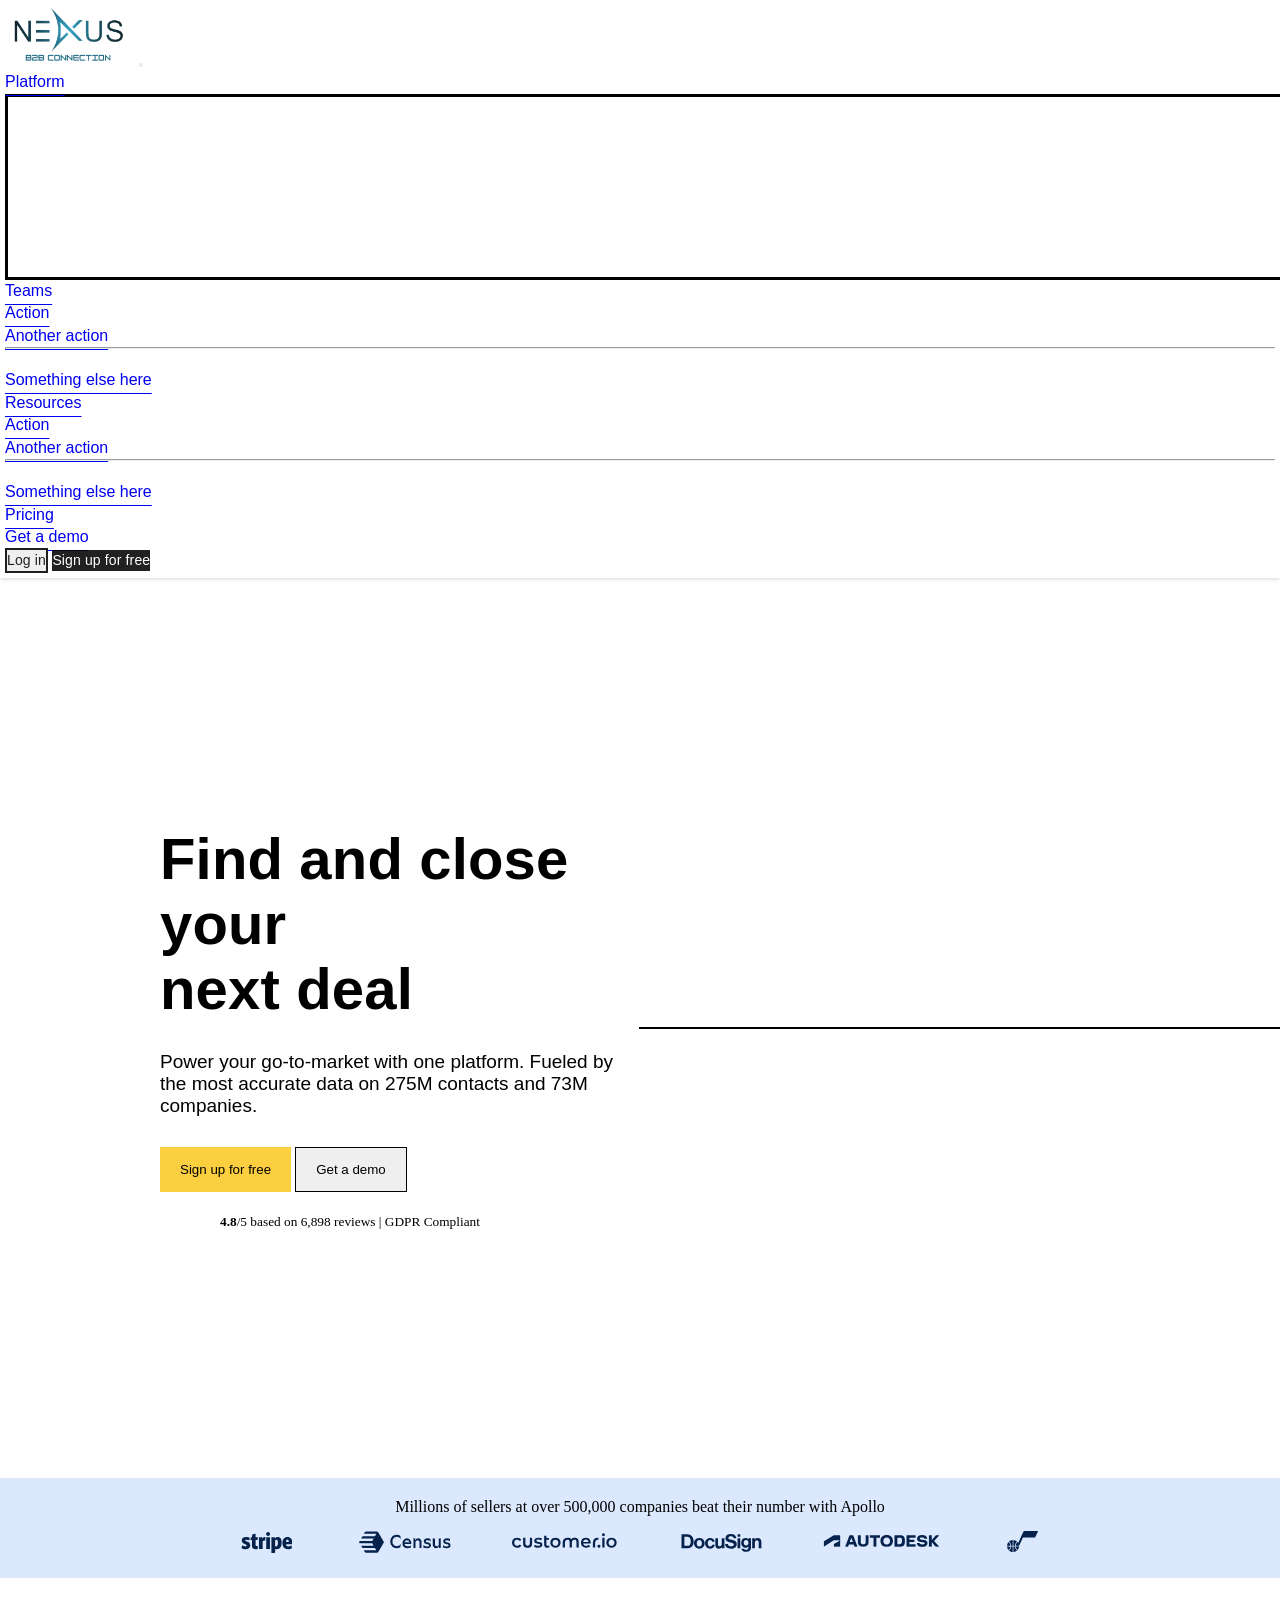
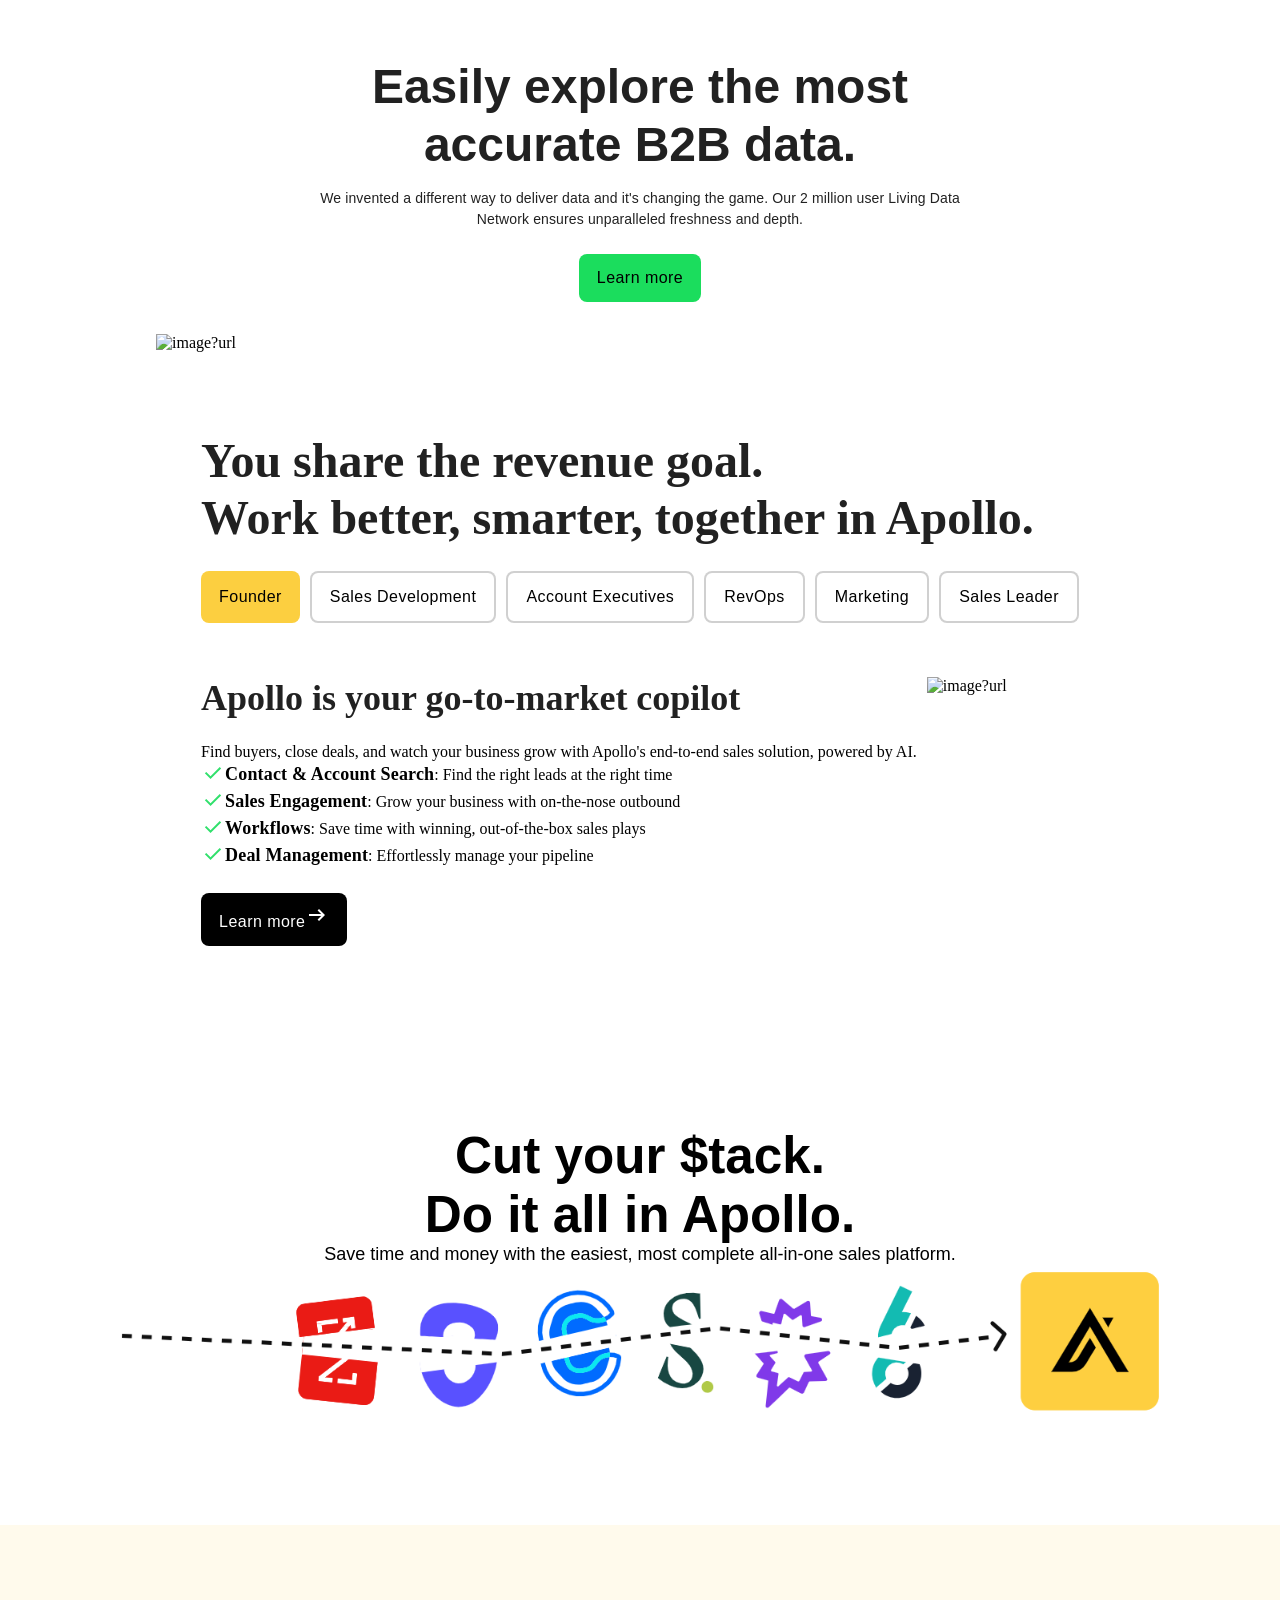
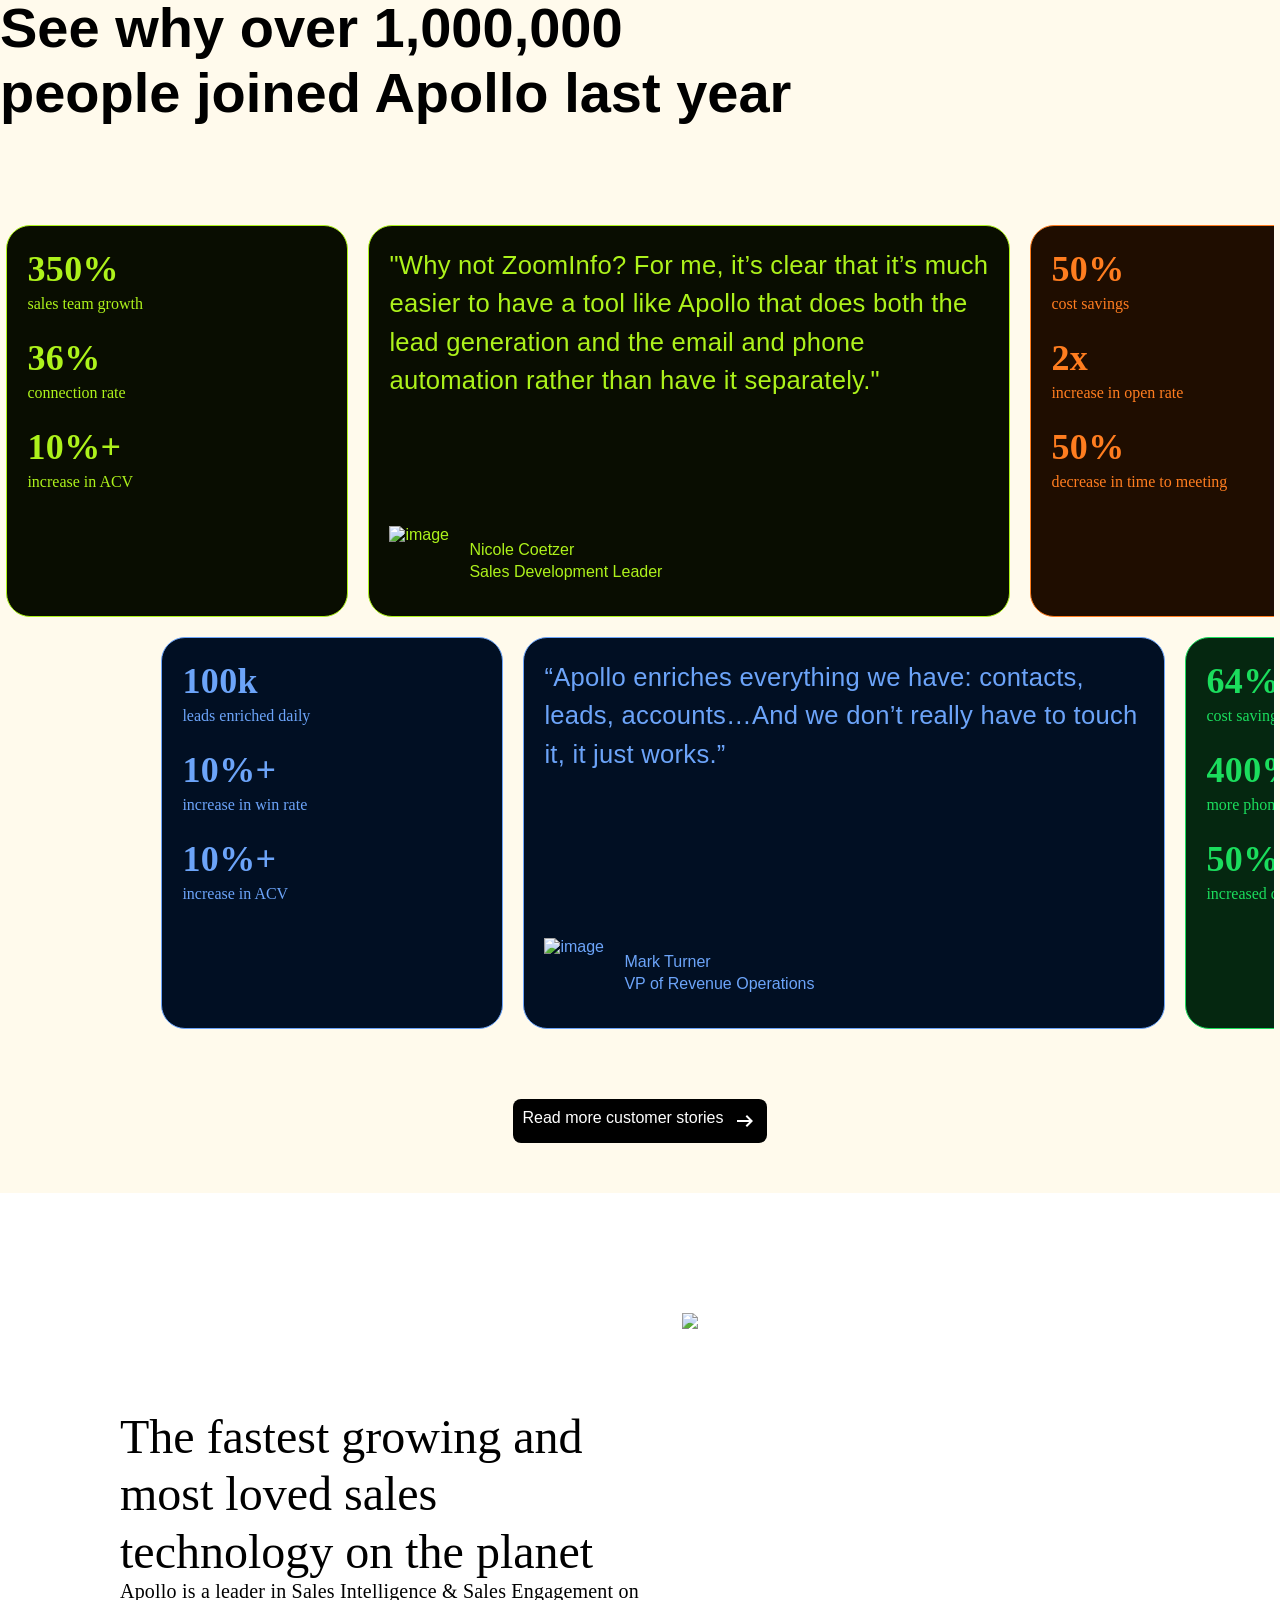
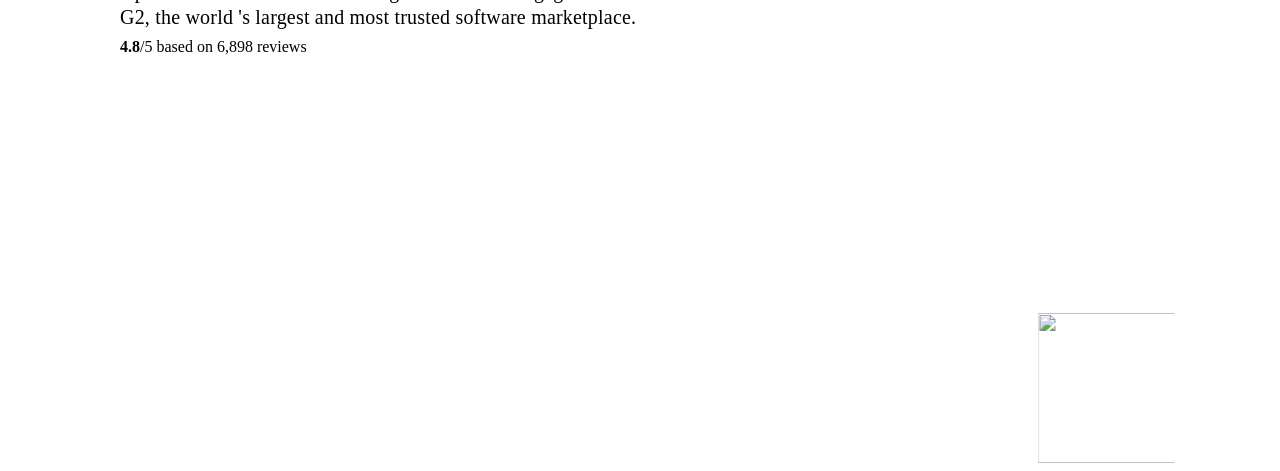
==== commit 44d6e141: "section-5 cut your added 11052025_1650" ====
--- a/BOOTSTRAP/index.html
+++ b/BOOTSTRAP/index.html
@@ -10,6 +10,7 @@
     />
     <script src="node_modules/bootstrap/dist/js/bootstrap.bundle.min.js"></script>
     <link rel="stylesheet" href="./style.css">
+
 </head>
 <body>
     <!-- Header Section starts -->
@@ -283,6 +284,219 @@
     </section>
 
     <!-- section-4 ends -->
+
+    <!-- section-5a start -->
+    <section class="section-5a">
+
+      <div class="cutyour">
+        <div class="cuth3">
+          <h3>Cut your $tack. Do it all in Apollo.</h3>
+        </div>
+        <p>Save time and money with the easiest, most complete all-in-one sales platform.</p>
+
+        <div class="zocso6">
+          <img src="./assets/ZOCSO6.png" alt="image">
+        </div>
+
+      </div>
+
+    </section>
+  <!-- section-5a end -->
+
+    <!-- section-5 start -->
+    <section class="section-5">
+        
+        <div class="seeBox">
+          <h2>See why over 1,000,000</h2>
+          <h2>people joined Apollo last year</h2>
+        </div>
+
+          <!-- Marbox start -->
+        <div class="marbox">
+
+          <!-- maranimation start -->
+          <div class="maranimation">
+
+            <!-- markqueeBox1 strat -->
+          <div class="markqueeBox1">
+
+            <!--  -->
+            <div class="child1 a1">
+                <h4>350%</h4>
+                <p>sales team growth</p>
+                <h4>36%</h4>
+                <p>connection rate</p>
+                <h4>10%+</h4>
+                <p>increase in ACV</p>
+            </div>
+
+            <div class="child2 a2">
+                <p>"Why not ZoomInfo? For me, it’s clear that it’s much easier to have a tool like Apollo that does both the lead generation and the email and phone automation rather than have it separately."</p>
+
+                <div class="picbox">
+                    <div class="pic"><img src="https://netlify.apollo.io/_next/image?url=https%3A%2F%2Fnetlify.apollo.io%2F_next%2Fstatic%2Fmedia%2Fnicole.c8659b5e.png&w=96&q=75" alt="image"></div>
+                    <div class="pictitle">
+                      <p>Nicole Coetzer</p>
+                      <p>Sales Development Leader</p>
+                    </div>
+                </div>
+            </div>
+            <!--  -->
+
+            <!--  -->
+            <div class="child1 b1">
+              <h4>50%</h4>
+              <p>cost savings</p>
+              <h4>2x</h4>
+              <p>increase in open rate</p>
+              <h4>50%</h4>
+              <p>decrease in time to meeting</p>
+          </div>
+
+          <div class="child2 b2">
+              <p>“The thing that made me excited was the integration between sales data and sales engagement and the magic that you can make happen when those two are together on the same platform.”</p>
+
+                <div class="picbox">
+                  <div class="pic"><img src="https://netlify.apollo.io/_next/image?url=https%3A%2F%2Fnetlify.apollo.io%2F_next%2Fstatic%2Fmedia%2Fcollin.d35e2781.png&w=96&q=75" alt="image"></div>
+                  <div class="pictitle">
+                    <p>Collin Stewart</p>
+                    <p>CEO of Predictable Revenue</p>
+                  </div>
+                </div>
+
+            </div>
+            <!--  -->
+
+             <!--  -->
+             <div class="child1 c1">
+              <h4>1.5% → 8.4%</h4>
+              <p>reply rate increase</p>
+              <h4>32% → 51%</h4>
+              <p>open rate increase</p>
+              <h4>4x</h4>
+              <p>increase in meetings</p>
+          </div>
+
+          <div class="child2 c2">
+              <p>“You need to reach a certain scale to understand what’s working and what’s not, and that’s almost impossible to do without Apollo…there is no reason not to give it a shot for your outbound.”</p>
+
+                <div class="picbox">
+                  <div class="pic"><img src="https://netlify.apollo.io/_next/image?url=https%3A%2F%2Fnetlify.apollo.io%2F_next%2Fstatic%2Fmedia%2Fcole.3a46e34d.png&w=96&q=75" alt="image"></div>
+                  <div class="pictitle">
+                    <p>Cole D'Ambra</p>
+                    <p>Head of Demand Generation at Ashby</p>
+                  </div>
+                </div>
+
+            </div>
+            <!--  -->
+
+          </div>
+          <!-- markqueeBox1 end -->
+
+
+           <!-- markqueeBox2 strat -->
+           <div class="markqueeBox2">
+
+            <!--  -->
+            <div class="child1 d1">
+                <h4>100k</h4>
+                <p>leads enriched daily</p>
+                <h4>10%+</h4>
+                <p>increase in win rate</p>
+                <h4>10%+</h4>
+                <p>increase in ACV</p>
+            </div>
+
+            <div class="child2 d2">
+                <p>“Apollo enriches everything we have: contacts, leads, accounts…And we don’t really have to touch it, it just works.”</p>
+
+                <div class="picbox">
+                    <div class="pic"><img src="https://netlify.apollo.io/_next/image?url=https%3A%2F%2Fnetlify.apollo.io%2F_next%2Fstatic%2Fmedia%2Fmark.4e96303d.png&w=96&q=75" alt="image"></div>
+                    <div class="pictitle">
+                      <p>Mark Turner</p>
+                      <p>VP of Revenue Operations</p>
+                    </div>
+                </div>
+            </div>
+            <!--  -->
+
+            <!--  -->
+            <div class="child1 e1">
+              <h4>64%</h4>
+              <p>cost savings</p>
+              <h4>400%</h4>
+              <p>more phone numbers</p>
+              <h4>50%</h4>
+              <p>increased data quality</p>
+          </div>
+
+          <div class="child2 e2">
+              <p>“We benchmarked ZoomInfo versus Apollo, Clearbit, Lusha, and Seamless, and ultimately Apollo won on all fronts, especially in enrichment. Higher quality than ZoomInfo, greater breadth than Clearbit.”</p>
+
+                <div class="picbox">
+                  <div class="pic"><img src="https://netlify.apollo.io/_next/image?url=https%3A%2F%2Fnetlify.apollo.io%2F_next%2Fstatic%2Fmedia%2Fsylvain.f0ead995.png&w=96&q=75" alt="image"></div>
+                  <div class="pictitle">
+                    <p>Sylvain Giuliani</p>
+                    <p>Head of Growth & Operations @Census</p>
+                  </div>
+                </div>
+
+            </div>
+            <!--  -->
+
+             <!--  -->
+             <div class="child1 f1">
+              <h4>70%</h4>
+              <p>increase in Sales-Qualified Leads</p>
+              <h4>240%</h4>
+              <p>sales team growth</p>
+              <h4>50%</h4>
+              <p>YoY growth</p>
+          </div>
+
+          <div class="child2 f2">
+              <p>“Apollo is two platforms in one...it's saved us clicks, saved us time, and allowed us to create sequences for the first time.”</p>
+
+                <div class="picbox">
+                  <div class="pic"><img src="https://netlify.apollo.io/_next/image?url=https%3A%2F%2Fnetlify.apollo.io%2F_next%2Fstatic%2Fmedia%2Fbatman.76002275.png&w=96&q=75" alt="image"></div>
+                  <div class="pictitle">
+                    <p>Kaleb Batman</p>
+                    <p>SDR Manager @ Customer.io</p>
+                  </div>
+                </div>
+
+            </div>
+            <!--  -->
+
+          </div>
+          <!-- markqueeBox2 end -->
+
+          </div>
+          <!-- maranimation end -->
+
+         </div>
+          <!-- barbox end -->
+
+         
+         <div class="readMore">
+          <button class="readMoreBtn">Read more customer stories <svg
+            xmlns="http://www.w3.org/2000/svg"
+            height="24px"
+            viewBox="0 -960 960 960"
+            width="24px"
+            fill="#FFFFFF"
+          >
+            <path
+              d="m560-240-56-58 142-142H160v-80h486L504-662l56-58 240 240-240 240Z"
+            />
+          </svg></button>
+         </div>
+
+    </section>
+    <!-- section-5 end -->
+
+
     <!---------------------------------section-6------------------------------------------------------------------------->
     <div id="section6">
         <div class="fastest">
--- a/BOOTSTRAP/style.css
+++ b/BOOTSTRAP/style.css
@@ -251,7 +251,7 @@
     background-color: #ffffff;
     box-shadow: rgba(0, 0, 0, 0.16) 0px 1px 4px;
     /* border: solid black 1px; */
-
+    z-index: 1000000;
 }
 
 .bg-body-tertiary {
@@ -402,6 +402,282 @@
     margin-top: 10px;
 }
 /* Header section end */
+
+/* section-5a start */
+
+.cutyour{
+    max-width: 1296px;
+    margin: auto;
+    margin-top: 100px;
+    margin-bottom: 100px;
+    text-align: center;
+    font-family: "Roboto", sans-serif !important;
+}
+
+.cuth3{
+    margin: auto;
+    max-width: 450px;
+}
+
+.cuth3>h3{
+    font-family: "Roboto", sans-serif !important;
+    font-size: 3.2rem;
+    font-weight: 600;
+    text-align: center;
+    
+}
+
+.cutyour>p{
+    font-size: 1.125rem;
+    font-weight: 500;
+}
+
+.zocso6{
+    max-width: 1070px;
+    margin: auto;
+}
+
+.zocso6>img{
+    width: 100%;
+}
+
+/* section-5 start */
+.section-5{
+    margin-top: 50px;
+    background-color: #FFFAEC;
+    padding-top: 70px;
+    overflow: hidden;
+    font-family: "Roboto", sans-serif !important;
+}
+.seeBox{
+    max-width: 1296px;
+    margin: auto;
+    margin-bottom: 100px;
+}
+
+.seeBox>h2{
+    font-size: 3.5rem;
+    font-weight: 700;
+    
+}
+
+@media (max-width: 768px) {
+    .seeBox>h2{
+        font-size: 3rem;
+    }
+}
+
+@media (max-width: 425px) {
+    .seeBox>h2{
+        font-size: 2.5rem;
+    }
+
+    .cuth3>h3{
+        font-size: 2.25rem;
+       
+    }
+
+    .cutyour>p{
+        font-size: 0.8rem;
+    }
+
+
+}
+
+
+
+/* marbox start */
+.marbox{
+    margin: auto;
+    width: 99vw;
+   overflow: hidden;
+    
+}
+
+
+.maranimation{
+    animation: marquee 25s linear infinite;
+
+}
+
+.maranimation:hover{
+    animation-play-state: paused;
+}
+
+/* markqueeBox1 start */
+.markqueeBox1{
+    max-width: fit-content;
+    display: flex;
+    gap: 20px;
+  
+    white-space: inherit;
+    margin-bottom: 20px;
+}
+
+@keyframes marquee {
+    0%{
+        transform: translateX(10%);
+    }
+    100%{
+        transform: translateX(-100vw);
+    }
+}
+
+
+.markqueeBox1>.child1{
+    padding: 20px;
+    flex-shrink: 0;
+    width: 300px;
+    height: 350px;
+    border-radius: 1.5rem;
+    border: 1px solid;
+}
+.markqueeBox1>.child2{
+    padding: 20px;
+    flex-shrink: 0;
+    width: 600px;
+    height:350px;
+    border-radius: 1.5rem;
+    border: 1px solid;
+    text-wrap: wrap;
+    display: flex;
+    flex-direction: column;
+    justify-content: space-between;
+}
+
+.child1>p{
+    margin: 0px;
+    margin-bottom: 20px;
+    font-family: Inter;
+    font-weight: 500;
+    font-size: 1rem;
+    line-height: 140%;
+   
+}
+
+.child1>h4{
+    margin: 0px;
+    font-family: Inter;
+    font-weight: 600;
+    line-height: 130%;
+    letter-spacing: 0.01em;
+    font-size: 2.25rem;
+   
+}
+
+.child2>p{
+        line-height: 150%;
+        letter-spacing: 0.01em;
+        font-size: 1.6rem;
+        font-weight: 500;
+        
+    }
+
+.child2>.picbox{
+    display: flex;
+    align-items: center;
+    justify-content: left;
+    gap: 10px;
+}
+.child2>.picbox>.pic{
+    height: 70px;
+    width: 70px;
+}
+.pic>img{
+    width: 100%;
+}
+.picbox>.pictitle>p{
+    margin: 0;
+    font-weight: 400;
+    font-size: 1rem;
+    line-height: 140%;
+}
+
+.markqueeBox1>.a1,.a2{
+    background-color: #090D01;
+    color: rgb(173, 242, 27);
+}
+
+.markqueeBox1>.b1,.b2{
+    background-color: #1F0D00;
+    color: #FF7D1F;
+}
+
+.markqueeBox1>.c1,.c2{
+    background-color: #350810;
+    color: #E75571;
+}
+/* markqueeBox1 end */
+
+/* markqueeBox2 start */
+.markqueeBox2{
+    display: flex;
+    gap: 20px;
+    white-space: nowrap;
+    margin-bottom: 20px;
+    margin-left: 155px;
+    
+}
+
+.markqueeBox2>.child1{
+    padding: 20px;
+    flex-shrink: 0;
+    width: 300px;
+    height: 350px;
+    border-radius: 1.5rem;
+    border: 1px solid;
+}
+.markqueeBox2>.child2{
+    padding: 20px;
+    flex-shrink: 0;
+    width: 600px;
+    height:350px;
+    border-radius: 1.5rem;
+    border: 1px solid;
+    text-wrap: wrap;
+    display: flex;
+    flex-direction: column;
+    justify-content: space-between;
+}
+
+.markqueeBox2>.d1,.d2{
+    background-color: #010F23;
+    color: #6CA4F9;
+}
+
+.markqueeBox2>.e1,.e2{
+    background-color: #052710;
+    color: #1BDD5D;
+}
+
+.markqueeBox2>.f1,.f2{
+    background-color: #190460;
+    color: #B9A6FB;
+}
+/* markqueeBox2 end */
+
+.readMore{
+    margin-top: 50px;
+    margin-bottom: 50px;
+    display: flex;
+    justify-content: center;
+    align-items: center;
+}
+.readMoreBtn{
+    font-weight: 500;
+    font-size: 1rem;
+    color: white;
+    background-color: #000000;
+    padding: 10px;
+    border-radius: 8px;
+    border: none;
+    display: flex;
+    text-align: center;
+    gap: 10px;
+}
+
+/* section-5 end */
+
 
 /*section-6*/
 
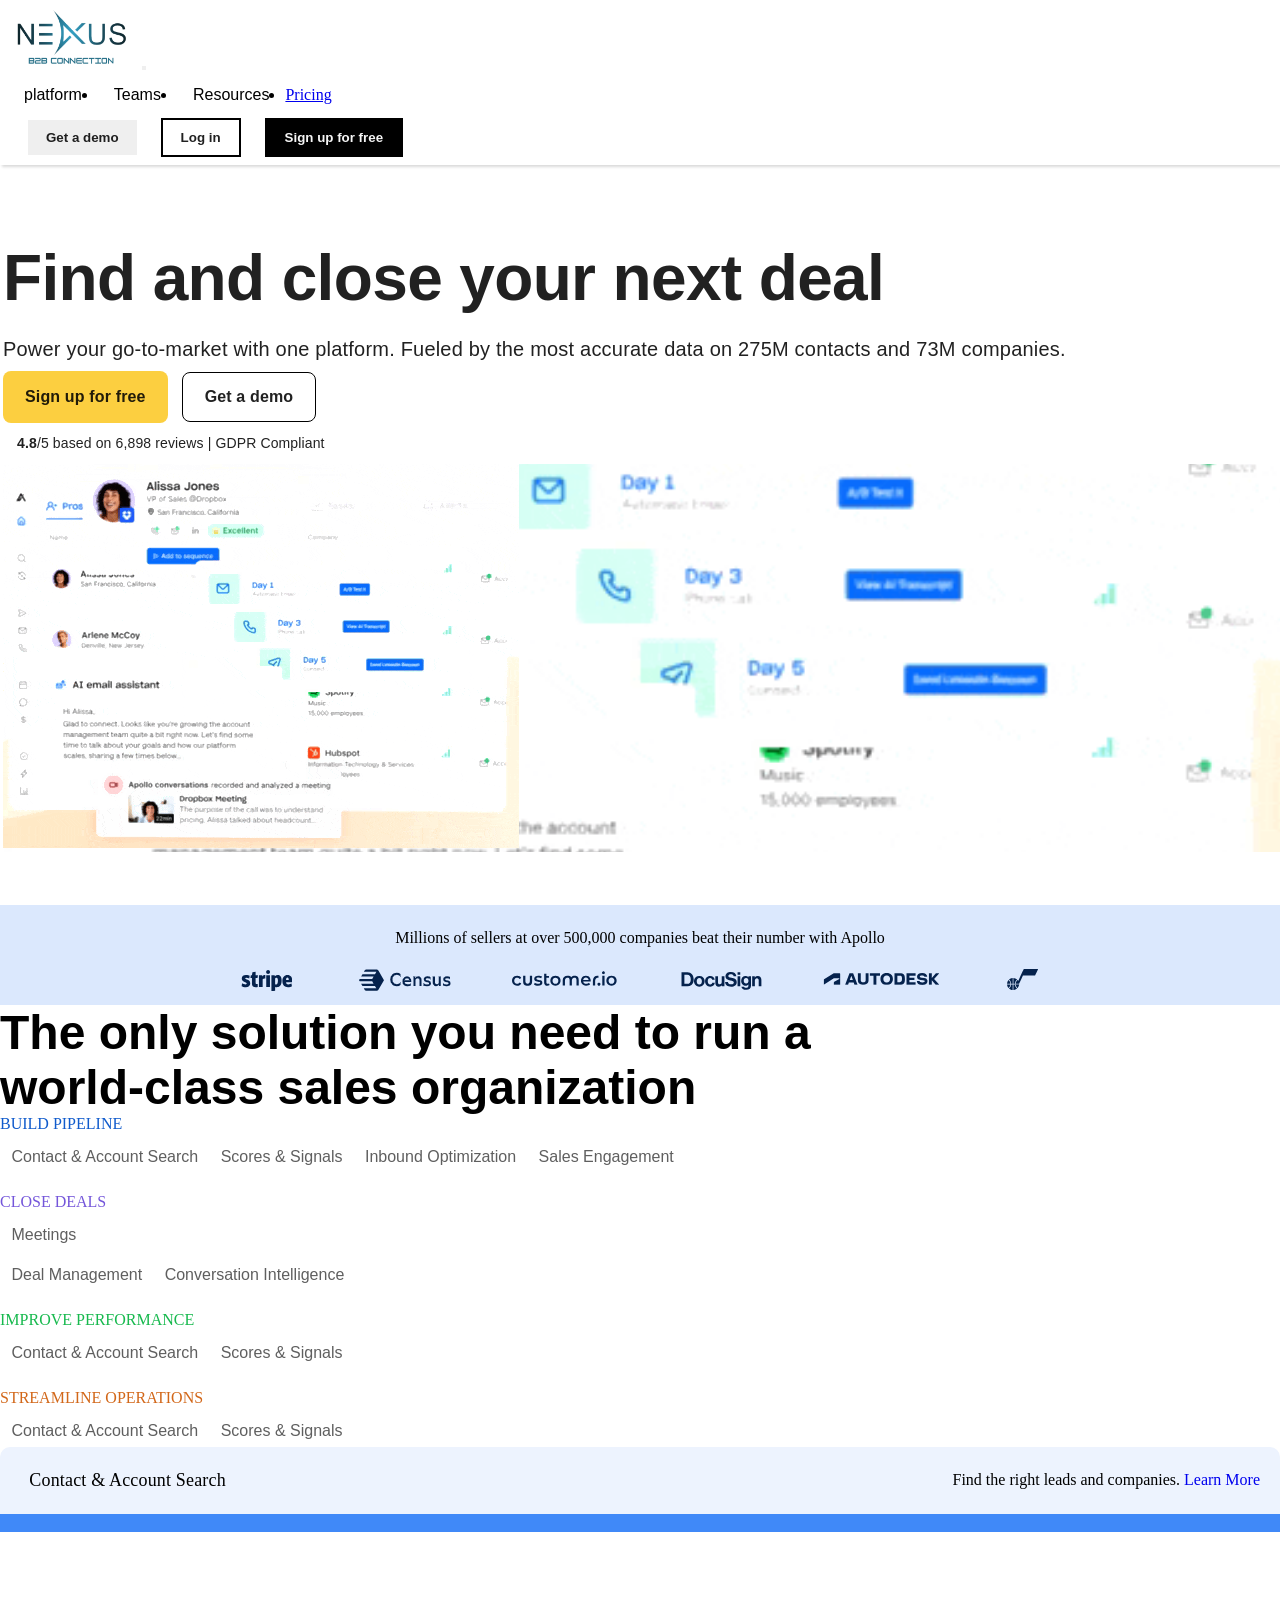
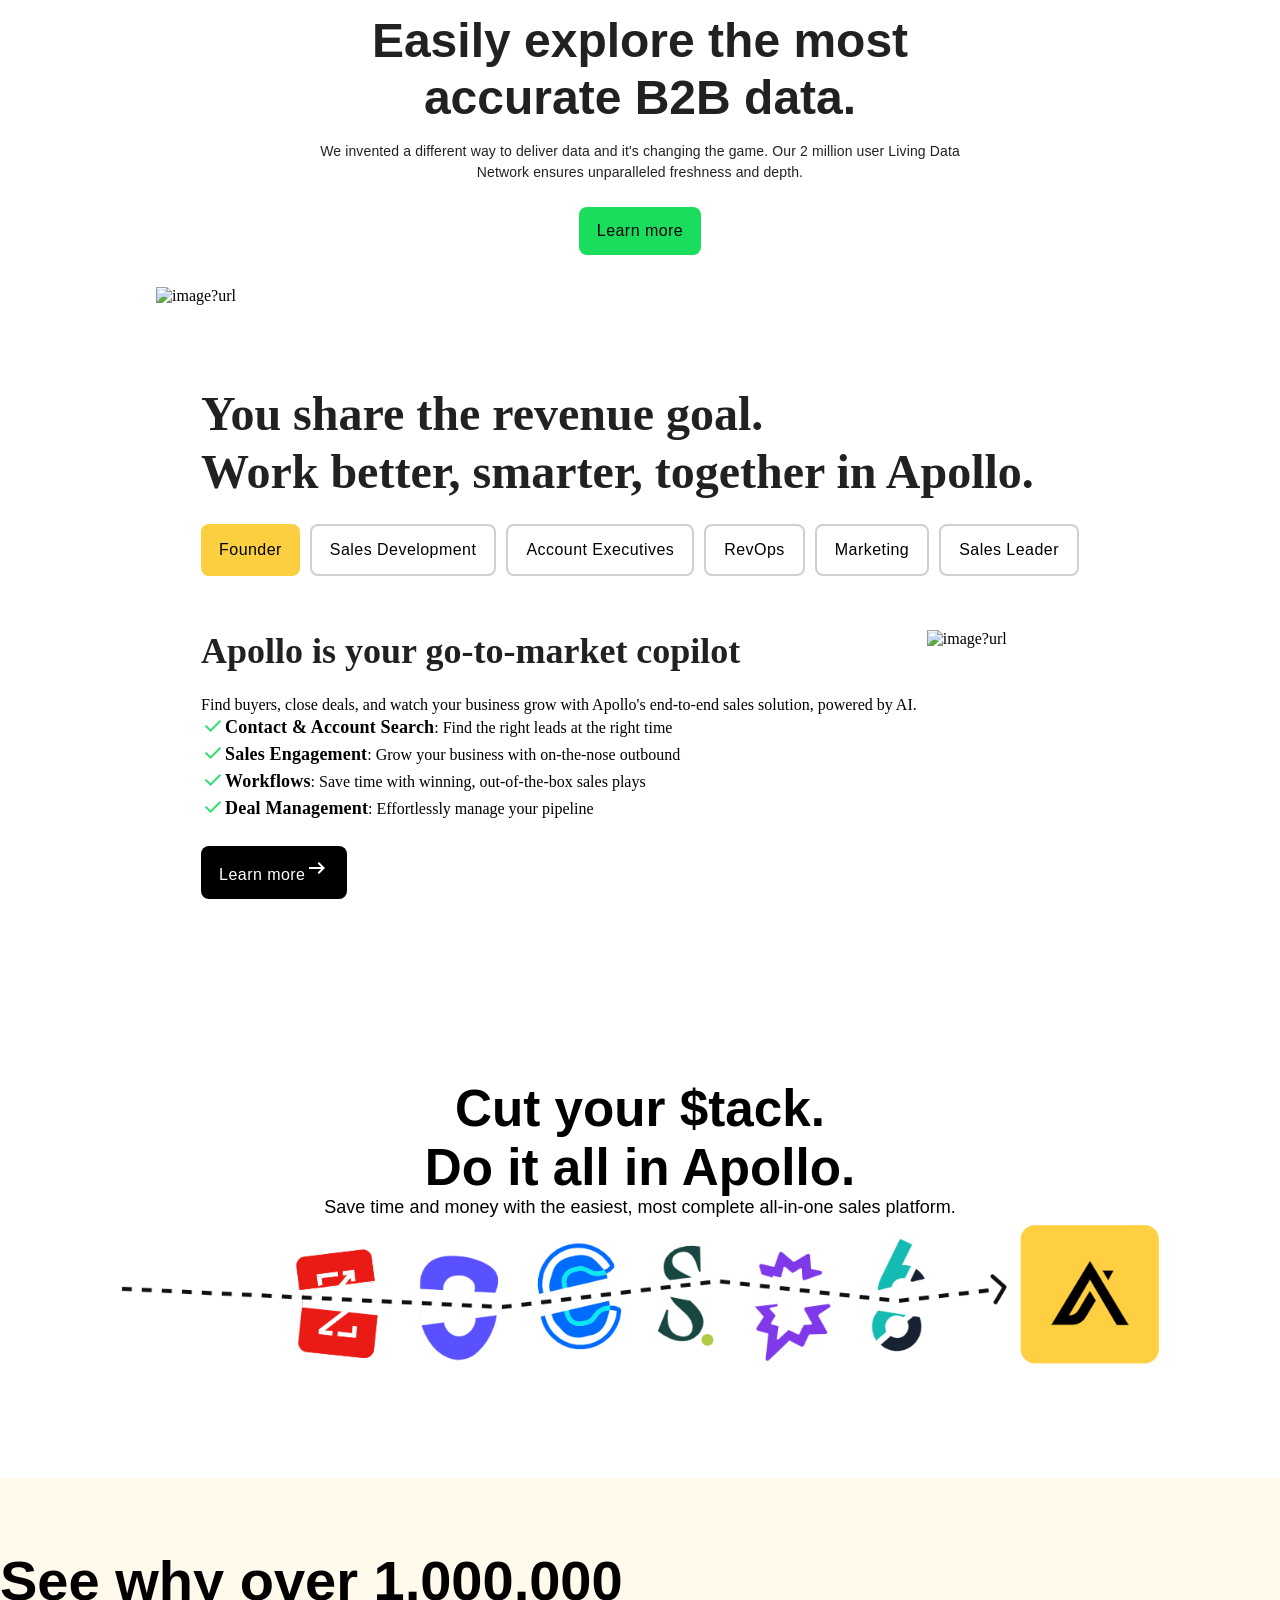
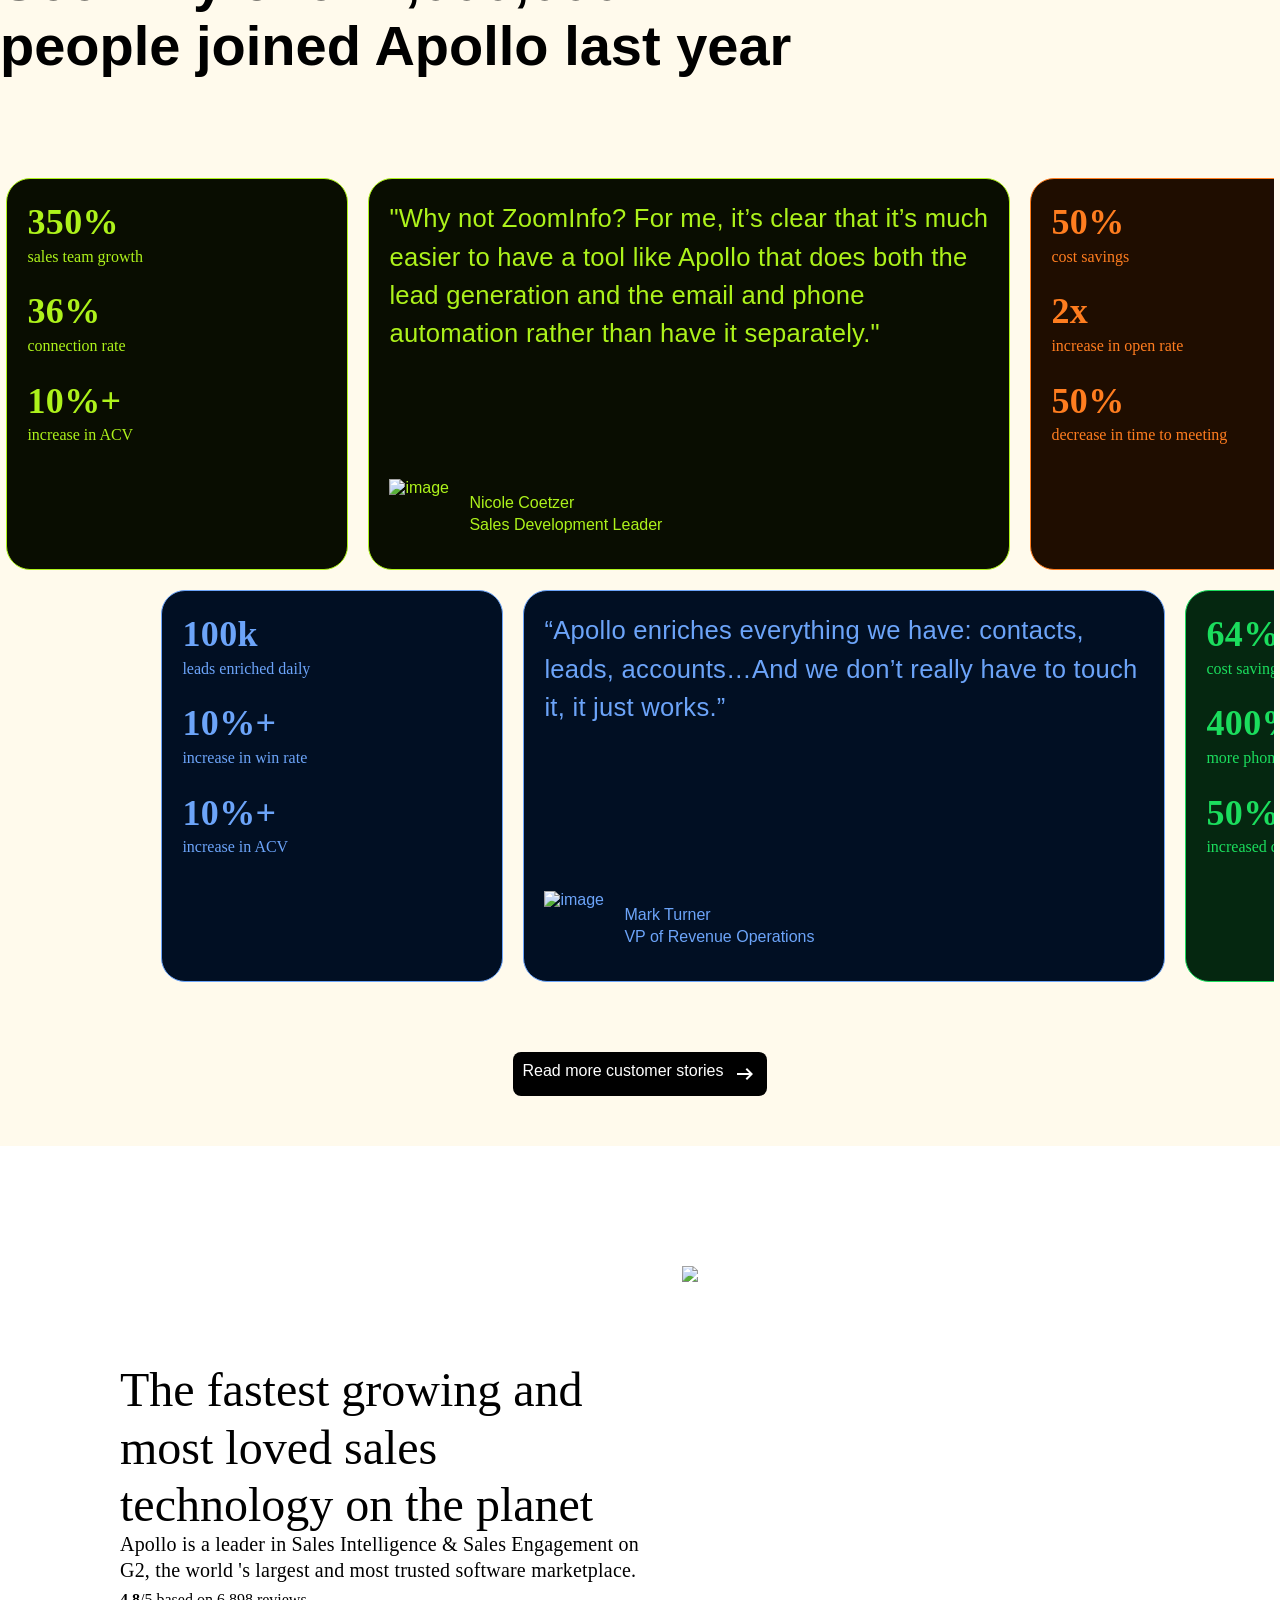
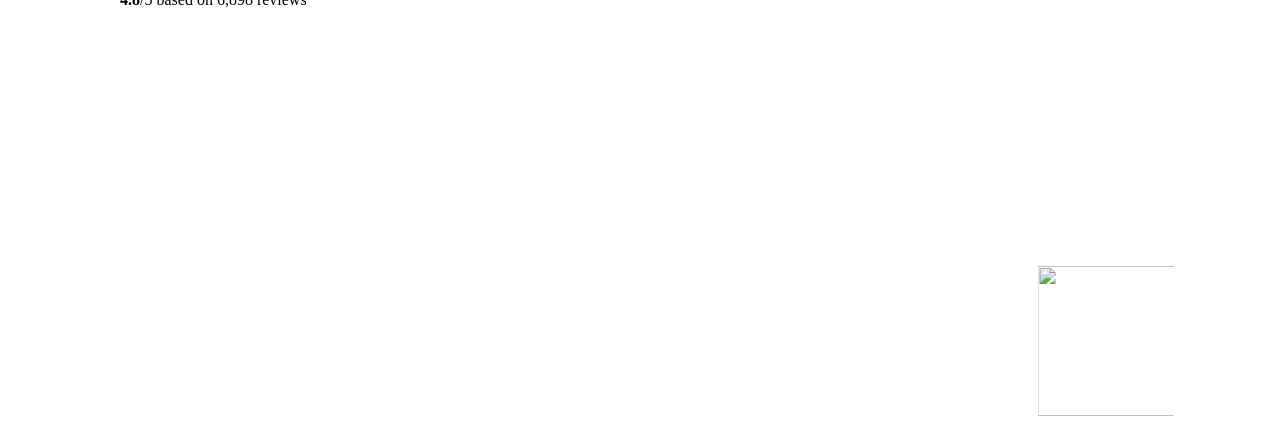
==== commit 8e73cbee: "Header_section_final_push_12052024_2336" ====
--- a/BOOTSTRAP/index.html
+++ b/BOOTSTRAP/index.html
@@ -13,121 +13,479 @@
 
 </head>
 <body>
-    <!-- Header Section starts -->
-    <header id="section-1" class="container-fluid" style="padding:5px;">
-      <nav class="container navbar navbar-expand-lg bg-body-tertiary">
-          <div class="container-fluid">
-              <img class="navbar-brand" src="./assets/Logo-imp-final-draft.png" height="60" width="130" alt="">
-              <button class="navbar-toggler" type="button" data-bs-toggle="collapse"
-                  data-bs-target="#navbarSupportedContent" aria-controls="navbarSupportedContent"
-                  aria-expanded="false" aria-label="Toggle navigation">
-                  <span class="navbar-toggler-icon"></span>
-              </button>
-              <div class="collapse navbar-collapse" id="navbarSupportedContent">
-                  <ul class="navbar-nav me-auto mb-2 mb-lg-0">
-                      <li class="nav-item dropdown">
-                          <a class="nav-link dropdown-toggle" href="#" role="button" data-bs-toggle="dropdown"
-                              aria-expanded="false">
-                              Platform
-                          </a>
-                          <ul class="dropdown-menu">
-                              <div class="platform-dropdown-div"
-                                  style="width:1300px;border: solid black;height: 20vh;">
-
+  <!-- Section-Header -->
+<header id="section-1">
+  <nav class=" container-fluid navbar navbar-expand-lg sticky-top">
+      <div class="section-1-navbar container">
+          <img class="navbar-brand" src="./Logo-imp-final-draft.png" height="60" width="130" alt="">
+          <button class="navbar-toggler" type="button" data-bs-toggle="collapse"
+              data-bs-target="#navbarSupportedContent" aria-controls="navbarSupportedContent"
+              aria-expanded="false" aria-label="Toggle navigation">
+              <span class="navbar-toggler-icon"></span>
+          </button>
+          <div class="collapse navbar-collapse " id="navbarSupportedContent">
+              <ul class="navbar-nav me-auto mb-2 mb-lg-0">
+                  <li class="nav-item">
+                      <div class="xdropdown">
+                          <button class="xdropbtn">platform
+                              <i class="dd-1-icon fa-solid fa-chevron-down" style="color: #000000;"></i>
+                          </button>
+                          <div class="container xdropdown-content">
+
+                              <!-- Platform Dropdown starts -->
+                              <div class="dd-1 container d-flex">
+                                  <!-- part-1 -->
+                                  <div class="build_pipeline">
+                                      <h1>BUILD PIPELINE</h1>
+                                      <div class="menu-div-section1 d-flex">
+                                          <div>
+                                              <i class="fa-solid fa-magnifying-glass" style="color: #74C0FC;"></i>
+                                          </div>
+                                          <div>
+                                              <p>Contact & Account Search</p>
+                                              <p>Find the right leads & companies</p>
+                                          </div>
+                                      </div>
+                                      <div class="menu-div-section1 d-flex" style="margin-top: 15px;">
+                                          <div>
+                                              <i class="fa-solid fa-vector-square fa-rotate-by" style="color: #74C0FC; --fa-rotate-angle: 45deg;"></i>
+                                          </div>
+                                          <div>
+                                              <p>Scores & Signals</p>
+                                              <p>Reach out to the right leads</p>
+                                          </div>
+                                      </div>
+                                      <div class="menu-div-section1 d-flex" style="margin-top: 15px;">
+                                          <div>
+                                              <i class="fa-solid fa-list-check" style="color: #74C0FC;"></i>
+                                          </div>
+                                          <div>
+                                              <p>Inbound Optimization</p>
+                                              <p>Shorten forms & better qualify leads</p>
+                                          </div>
+                                      </div>
+                                      <div class="menu-div-section1 d-flex" style="margin-top: 15px;">
+                                          <div>
+                                              <i class="fa-regular fa-paper-plane" style="color: #74C0FC;"></i>
+                                          </div>
+                                          <div>
+                                              <p>Sales Engagement</p>
+                                              <p>Automate your outbound</p>
+                                          </div>
+                                      </div>
+                                  </div>
+
+                                  <!-- part-2 -->
+                                  <div class="build_pipeline">
+                                      <h1 style="color: #7456DA;">CLOSE DEALS</h1>
+                                      <div class="menu-div-section1 d-flex">
+                                          <div>
+                                              <i class="fa-regular fa-calendar" style="color: #7456da;"></i>
+                                          </div>
+                                          <div>
+                                              <p>Meetings</p>
+                                              <p>Prepare for book, and follow up on meeting</p>
+                                          </div>
+                                      </div>
+                                      <div class="menu-div-section1 d-flex" style="margin-top: 15px;">
+                                          <div>
+                                              <i class="fa-solid fa-dollar-sign" style="color: #7456da;"></i>
+                                          </div>
+                                          <div>
+                                              <p>Deal Management</p>
+                                              <p>Close deals with insights & recommendations</p>
+                                          </div>
+                                      </div>
+                                      <div class="menu-div-section1 d-flex" style="margin-top: 15px;">
+                                          <div>
+                                              <i class="fa-regular fa-comment" style="color: #7456da;"></i>
+                                          </div>
+                                          <div>
+                                              <p>Conversation Intelligence</p>
+                                              <p>Track,record and analyze conversations </p>
+                                          </div>
+                                      </div>
+  
+                                  </div>
+
+                                  <!-- part-3 -->
+                                  <div class="build_pipeline">
+                                      <h1 style="color: #12943E;">IMPROVE PERFORMANCE</h1>
+                                      <div class="menu-div-section1 d-flex">
+                                          <div>
+                                              <i class="fa-solid fa-chart-column" style="color:#12943E;"></i>
+                                          </div>
+                                          <div>
+                                              <p>Analytics</p>
+                                              <p>See what's working & where to improve</p>
+                                          </div>
+                                      </div>
+                                      <div class="menu-div-section1 d-flex" style="margin-top: 15px;">
+                                          <div>
+                                              <i class="fa-solid fa-trophy" style="color: #12943E;"></i>
+                                          </div>
+                                          <div>
+                                              <p>Coaching</p>
+                                              <p>Give your reps actionable feedback</p>
+                                          </div>
+                                      </div>
+                                  </div>
+
+                                  <!-- part-4 -->
+                                  <div class="build_pipeline">
+                                      <h1 style="color:#A55013">STREAMLINE OPERATIONS</h1>
+                                      <div class="menu-div-section1 d-flex">
+                                          <div>
+                                              <i class="fa-solid fa-right-left" style="color: #A55013;"></i>
+                                          </div>
+                                          <div>
+                                              <p>Workflow Engine</p>
+                                              <p>Automate tasks & move faster on leads</p>
+                                          </div>
+                                      </div>
+                                      <div class="menu-div-section1 d-flex" style="margin-top: 15px;">
+                                          <div>
+                                              <i class="fa-solid fa-arrows-spin" style="color: #A55013;"></i>
+                                          </div>
+                                          <div>
+                                              <p>Enrich & Cleanse</p>
+                                              <p>Automatically sync & enrich your CRM</p>
+                                          </div>
+                                      </div>
+                                  </div>
+
+                                  <!-- part-5 -->
+                                  <div class="build_pipeline_1">
+                                      <h1 style="color:#5F5F5F ;white-space: nowrap !important">APOLLO PLATFORM
+                                      </h1>
+                                      <div class="menu-div-section1_1 d-flex">
+                                          <div class="aollo_platform">
+                                              <p style="white-space: nowrap !important"><b>Platform Overview</b>
+                                              </p>
+
+                                          </div>
+                                          <div>
+                                              <!-- <p style="white-space: nowrap !important">Platform Overview</p> -->
+                                              <!-- <p>Find the right leads & companies</p> -->
+                                          </div>
+                                      </div>
+                                      <div class="menu-div-section1_1 d-flex" style="margin-top: 15px;">
+                                          <div>
+                                              <!-- <i class="fa-solid fa-magnifying-glass" style="color: #74C0FC;"></i> -->
+                                              <p style="white-space: nowrap !important"><b>Living Data Network</b>
+                                              </p>
+
+                                          </div>
+                                          <div>
+                                              <!-- <p style="white-space: nowrap !important">Living Data Network</p> -->
+                                              <!-- <p>Find the right leads & companies</p> -->
+                                          </div>
+                                      </div>
+                                      <div class="menu-div-section1_1 d-flex" style="margin-top: 15px;">
+                                          <div>
+                                              <!-- <i class="fa-solid fa-magnifying-glass" style="color: #74C0FC;"></i> -->
+                                              <p style="white-space: nowrap !important"><b>Integrations</b></p>
+
+                                          </div>
+                                          <div>
+                                              <!-- <p style="white-space: nowrap !important">Integrations</p> -->
+                                              <!-- <p>Find the right leads & companies</p> -->
+                                          </div>
+                                      </div>
+                                  </div>
                               </div>
-                          </ul>
-                      </li>
-
-                      <li class="nav-item dropdown">
-                          <a class="nav-link dropdown-toggle" href="#" role="button" data-bs-toggle="dropdown"
-                              aria-expanded="false">
-                              Teams
-                          </a>
-                          <ul class="dropdown-menu">
-                              <li><a class="dropdown-item" href="#">Action</a></li>
-                              <li><a class="dropdown-item" href="#">Another action</a></li>
-                              <li>
-                                  <hr class="dropdown-divider">
-                              </li>
-                              <li><a class="dropdown-item" href="#">Something else here</a></li>
-                          </ul>
-                      </li>
-
-                      <li class="nav-item dropdown">
-                          <a class="nav-link dropdown-toggle" href="#" role="button" data-bs-toggle="dropdown"
-                              aria-expanded="false">
-                              Resources
-                          </a>
-                          <ul class="dropdown-menu">
-                              <li><a class="dropdown-item" href="#">Action</a></li>
-                              <li><a class="dropdown-item" href="#">Another action</a></li>
-                              <li>
-                                  <hr class="dropdown-divider">
-                              </li>
-                              <li><a class="dropdown-item" href="#">Something else here</a></li>
-                          </ul>
-                      </li>
-
-                      <li class="nav-item">
-                          <a class="nav-link active" aria-current="page" href="#">Pricing</a>
-                      </li>
-
-
-                  </ul>
-                  <ul class="navbar-nav ms-auto mb-2 mb-lg-0">
-                      <li class="nav-item">
-                          <a class="nav-link active me-4" aria-current="page" href="#">Get a demo</a>
-                      </li>
-                  </ul>
-                  <form class="navbar-button d-flex" role="search">
-                      <button class="btn btn-outline-light me-3" type="submit">Log in</button>
-                      <button class="btn btn-outline-success" type="submit">Sign up for free</button>
-                  </form>
+                              <!-- Platform Dropdown ends -->
+                          </div>
+                      </div>
+                  </li>
+
+                  <!-- Teams Dropdown starts -->
+                  <li class="nav-item">
+                      <div class="xdropdown">
+                          <button class="xdropbtn">Teams <i class="dd-1-icon fa-solid fa-chevron-down" style="color: #000000;"></i></button>
+                          <div class="xdropdown-content" style="">
+                              <div class="dd-1 container d-flex" style="gap:180px !important;margin-top: 40px">
+                                  <!-- part-1 -->
+                                  <div class="build_pipeline">
+                                      <!-- <h1>BUILD PIPELINE</h1> -->
+                                      <div class="menu-div-section1 d-flex">
+                                          <div style="">
+                                              <i class="fa-regular fa-flag" style="color: #e75571;"></i>
+                                          </div>
+                                          <div>
+                                              <p style="white-space: nowrap  !important;">Sales Leaders</p>
+                                              <p style="white-space: nowrap  !important">Reduce prospecting work
+                                                  & move faster on leads</p>
+                                          </div>
+                                      </div>
+                                      <div class="menu-div-section1 d-flex"
+                                          style="margin-top: 15px; margin-left:0px;">
+                                          <div style="width: fit-content !important;">
+                                              <i class="fa-solid fa-magnifying-glass" style="color: #74C0FC;"></i>
+                                          </div>
+                                          <div>
+                                              <p>Account Executives</p>
+                                              <p>Win more deals, crush
+                                                  your quota</p>
+                                          </div>
+                                      </div>
+                                      <div class="menu-div-section1 d-flex" style="margin-top: 15px;">
+                                          <div style="width:fit-content !important;">
+                                              <i class="fa-regular fa-paper-plane" style="color: #B197FC;"></i>
+                                          </div>
+                                          <div>
+                                              <p style="white-space: nowrap  !important;">Sales Development</p>
+                                              <p style="white-space: nowrap  !important;">Fill your pipeline with
+                                                  quality opportunities</p>
+                                          </div>
+                                      </div>
+                                  </div>
+
+                                  <!-- part-2 -->
+                                  <div class="build_pipeline">
+                                      <!-- <h1 style="color: #7456DA;">CLOSE DEALS</h1> -->
+                                      <div class="menu-div-section1 d-flex">
+                                          <div style="width: fit-content !important;">
+                                              <i class="fa-solid fa-key" style="color: #ff6600;"></i>
+                                          </div>
+                                          <div>
+                                              <p style="white-space: nowrap  !important;">Founders</p>
+                                              <p style="white-space: nowrap  !important;">Empower your team to
+                                                  crush their quota</p>
+                                          </div>
+                                      </div>
+                                      <div class="menu-div-section1 d-flex" style="margin-top: 15px;">
+                                          <div style="width: fit-content !important;">
+                                              <i class="fa-solid fa-rocket" style="color: #8cc416;"></i>
+
+                                          </div>
+                                          <div>
+                                              <p style="white-space: nowrap  !important;">Marketers</p>
+                                              <p style="white-space: nowrap  !important;">Generate pipeline that
+                                                  converts</p>
+                                          </div>
+                                      </div>
+                                      <div class="menu-div-section1 d-flex" style="margin-top: 15px;">
+                                          <div style="width: fit-content !important;">
+                                              <i class="fa-solid fa-gear" style="color: #1cdd5e;"></i>
+                                          </div>
+                                          <div>
+                                              <p style="white-space: nowrap  !important;">Revenue Operations</p>
+                                              <p style="white-space: nowrap  !important;">Consolidate your
+                                                  go-to-market stack</p>
+                                          </div>
+                                      </div>
+                                  </div>
+                              </div>
+                          </div>
+                      </div>
+                  </li>
+                  <!-- Teams Dropdown ends -->
+
+
+                  <li class="nav-item">
+                      <div class="xdropdown">
+                          <button class="xdropbtn">Resources
+                              <i class="dd-1-icon fa-solid fa-chevron-down" style="color: #000000;"></i>
+                                  </button>
+                          <div class="xdropdown-content">
+                              <div class="dd-3 container d-flex">
+                                  <!-- part-1 -->
+                                  <div class="resources_dropdown-s1">
+                                      <h6>Latest from Magazine</h6>
+                                      <div class="resources_dropdown_img_div">
+                                          <a href="">
+                                              <img src="https://netlify.apollo.io/_next/image?url=https%3A%2F%2Fcdn.buttercms.com%2FU398DdCOTBGxmI0Z4wdy&w=750&q=75"
+                                                  class="img-fluid" alt="...">
+                                          </a>
+                                      </div>
+                                      <p>Master Class: How to Build World-class Outbound</p>
+
+                                  </div>
+
+
+                                  <!-- part-2 -->
+                                  <div class="resources_dropdown-s2">
+                                      <h6>Learn</h6>
+                                      <hr>
+                                      <div class="resources_dropdown-s2-btn d-flex flex-column p-2 gap-4">
+                                          <button>Apollo Magazine</button>
+                                          <button><span
+                                                  style="color: whitesmoke; background-color: #101010;">New</span>Academy</button>
+                                          <button>Knowledge Base</button>
+                                          <button>Webinars</button>
+                                          <button>Events</button>
+                                          <button>Career</button>
+                                          <button>Privecy Center</button>
+                                      </div>
+                                  </div>
+                                  <!-- part-3 -->
+                                  <div class="resources_dropdown-s2">
+                                      <h6>Customers</h6>
+                                      <hr>
+                                      <div class="resources_dropdown-s2-btn d-flex flex-column p-2 gap-4">
+                                          <button>Success Stories</button>
+                                          <button>Review</button>
+                                          <button>Refer a Friend</button>
+                                          <button>Featured Customers</button>
+                                      </div>
+                                  </div>
+
+
+                                  <!-- part-4 -->
+                                  <div class="resources_dropdown-s2" style="color:pink">
+                                      <h6>Partners</h6>
+                                      <hr>
+                                      <div class="resources_dropdown-s2-btn d-flex flex-column p-2 gap-4">
+                                          <button>Affiliate Partners</button>
+                                          <button>Agency Partners</button>
+                                          <button>Technology Partners</button>
+                                          <button>Startup Ecosystem Partners</button>
+                                          <button>Certified Agency Directory</button>
+                                          <button>Appolo Advocates</button>
+                                      </div>
+                                  </div>
+                              </div>
+                          </div>
+                      </div>
+                  </li>
+                  <li class="nav-item">
+                      <a class="nav-link active" aria-current="page" href="#">Pricing</a>
+                  </li>
+              </ul>
+              <form class="d-flex" role="search">
+                  <button class="header-btn btn btn-outline-success" type="submit">Get a demo</button>
+                  <button class="header-btn btn btn-outline-success" type="submit">Log in</button>
+                  <button class="header-btn btn btn-outline-success" type="submit">Sign up for free</button>
+              </form>
+          </div>
+      </div>
+  </nav>
+</header>
+
+
+
+
+
+  <!-- Section-1_1 -->
+
+  <section id="section-1_1">
+      <div class="section-1_1-container container bg-cover">
+          <div class="section-1_1-content d-flex">
+              <div>
+                  <h1>Find and close your next deal</h1>
+                  <h2>Power your go-to-market with one platform. Fueled by the most accurate data on 275M contacts and
+                      73M companies.</h2>
+                  <div class="section-1_1-content-btn">
+                      <button type="button" class="btn btn-secondary">Sign up for free</button>
+                      <button type="button" class="btn btn-secondary" style="margin-left: 10px;">Get a demo</button>
+                  </div>
+                  <div class="section-1_1-content-rating">
+                      <i class="fa-solid fa-star" style="color: #000000;"></i>
+                      <i class="fa-solid fa-star" style="color: #000000;"></i>
+                      <i class="fa-solid fa-star" style="color: #000000;"></i>
+                      <i class="fa-solid fa-star" style="color: #000000;"></i>
+                      <i class="fa-solid fa-star" style="color: #000000;"></i>
+                      <span style="font-family: 'Roboto', sans-serif;font-weight:300;">&nbsp;<span><b
+                                  style="font-weight: 800;">4.8</b></span>/5 based on 6,898 reviews | GDPR
+                          Compliant</span>
+                  </div>
               </div>
-          </div>
-      </nav>
-  </header>
-
-  <section id="section-2">
-      <div class="section-2-flex">
-          <div>
-              <h1>Find and close your <br>
-                  next deal</h1>
-              <h3>
-                  Power your go-to-market with one platform. Fueled by the most accurate data on 275M contacts and 73M
-                  companies.
-              </h3>
-              <form class="section-2-button  d-flex" role="search">
-                  <button class="btn btn-outline-success me-3" type="submit">Sign up for free</button>
-                  <button class="btn btn-outline-light" type="submit">Get a demo</button>
-              </form>
-              <p> <i class="fa-solid fa-star" style="color: #030303; height: 10px; width: 10px;"></i>&nbsp;&nbsp;
-                  <i class="fa-solid fa-star" style="color: #030303; height: 10px; width: 10px;"></i>&nbsp;&nbsp;
-                  <i class="fa-solid fa-star" style="color: #030303; height: 10px; width: 10px;"></i>&nbsp;&nbsp;
-                  <i class="fa-solid fa-star" style="color: #030303; height: 10px; width: 10px;"></i>&nbsp;&nbsp;
-                  <i class="fa-solid fa-star" style="color: #030303; height: 10px; width: 10px;"></i>&nbsp;&nbsp;
-                  <span style="font-size: smaller;"><b>4.8</b>/5 based on 6,898 reviews | GDPR Compliant</span>
-              </p>
-          </div>
-          <div class="section-2-video">
-              <!-- <video src="./Header Video.mp4" class="object-fit-contain" autoplay></video> -->
+              <div class="Section-1_1-image">
+                  <img class="img-fluid" src="./Final-Heading-image.gif" alt="">
+              </div>
           </div>
       </div>
   </section>
+
+  <!-- Section-2-stripe-starts -->
   <section id="section-2-stripe">
       <div class="stripe">
           <div>Millions of sellers at over 500,000 companies beat their number with Apollo</div>
           <div class="stripe-bottom">
-              <div><img src="./assets/section-2-icon1.png" alt=""></div>
-              <div><img src="./assets/section-2-icon2.png" alt=""></div>
-              <div><img src="./assets/section-2-icon3.png" alt=""></div>
-              <div><img src="./assets/section-2-icon4.png" alt=""></div>
-              <div><img src="./assets/section-2-icon5.png" alt=""></div>
-              <div><img src="./assets/section-2-icon6.png" alt=""></div>
+              <div><img src="./section-2-icon1.png" alt=""></div>
+              <div><img src="./section-2-icon2.png" alt=""></div>
+              <div><img src="./section-2-icon3.png" alt=""></div>
+              <div><img src="./section-2-icon4.png" alt=""></div>
+              <div><img src="./section-2-icon5.png" alt=""></div>
+              <div><img src="./section-2-icon6.png" alt=""></div>
           </div>
       </div>
   </section>
-  <!-- Header section ends -->
+
+  <!-- Section-2-the_only_solution-starts -->
+  <section id="the_only_solution" class="mt-5">
+      <div class="the_only_solution_outer container">
+          <div class="mx-auto flex max-w-4xl flex-col gap-4 pb-14 text-center">
+              <h1 style="font-family:'Roboto', sans-serif;font-weight: 700; font-size: 3rem;">The only solution you
+                  need to run a <br><span style="text-align: center;">world-class sales
+                      organization</span></h1>
+          </div>
+          <div class="row justify-content-center mt-5">
+              <div class="col-12 col-md-3">
+                  <div class="the_only_solution_left text-start">
+                      <h5 class="text-start" style="font-size: 16px;font-weight: 400;color:#105BCC">BUILD PIPELINE
+                      </h5>
+                      <button><i class="fa-solid fa-vector-square fa-rotate-by" style="color: #105bcc; --fa-rotate-angle: 45deg;"></i>&nbsp;Contact &
+                          Account Search</button>
+                      <button><i class="fa-solid fa-list-check" style="color: #105bcc;"></i>&nbsp;Scores &
+                          Signals</button>
+                      <button><i class="fa-solid fa-location-arrow" style="color: #105bcc;"></i>&nbsp;Inbound
+                          Optimization</button>
+                      <button><i class="fa-regular fa-paper-plane" style="color: #105bcc;;"></i>&nbsp;Sales
+                          Engagement</button>
+                  </div>
+
+
+                  <div class="the_only_solution_left text-start" style="margin-top: 20px;">
+                      <h5 class="text-start" style="font-size: 16px;font-weight: 400;color:#7456da">CLOSE DEALS
+                      </h5>
+                      <button><i class="fa-regular fa-calendar" style="color: #7456da;"></i>&nbsp;Meetings
+                         </button><br>
+                      <button><i class="fa-solid fa-dollar-sign" style="color: #7456da;"></i>&nbsp;Deal Management
+                          </button>
+                      <button><i class="fa-regular fa-comment" style="color: #7456da;"></i>&nbsp;Conversation Intelligence
+                          </button>
+                  </div>
+
+                  <div class="the_only_solution_left text-start" style="margin-top: 20px;">
+                      <h5 class="text-start" style="font-size: 16px;font-weight: 400;color:#17B94E">IMPROVE PERFORMANCE
+                      </h5>
+                      <button><i class="fa-solid fa-chart-column" style="color: #51ca7a;"></i>&nbsp;Contact &
+                          Account Search</button>
+                      <button><i class="fa-solid fa-trophy" style="color: #51ca7a;"></i>&nbsp;Scores &
+                          Signals</button>
+                  </div>
+
+                  <div class="the_only_solution_left text-start" style="margin-top: 20px;">
+                      <h5 class="text-start" style="font-size: 16px;font-weight: 400;color:#D26719">STREAMLINE OPERATIONS
+                      </h5>
+                      <button><i class="fa-solid fa-right-left" style="color: #d26719;"></i>&nbsp;Contact &
+                          Account Search</button>
+                      <button><i class="fa-solid fa-arrows-spin" style="color: #d26719;"></i>&nbsp;Scores &
+                          Signals</button>
+                  </div>
+              </div>
+              <div class="col-12 col-md-9">
+                  <div class="the_only_solution-right-1 container" style="padding: 20px;">
+                      <span><i class="fa-solid fa-magnifying-glass" style="color: #1a66ea;"></i> &nbsp; Contact &
+                          Account
+                          Search
+
+                      </span>
+                      <span>Find the right leads and companies.<a href="https://www.apollo.io/product/search"
+                              target="_blank"> Learn More</a> </span>
+                  </div>
+                  <div class="text-center" style="background-color: #4089f8;">
+                      <img src="https://netlify.apollo.io/_next/image?url=https%3A%2F%2Fnetlify.apollo.io%2F_next%2Fstatic%2Fmedia%2Fcontact-account-search.79b0a060.png&w=1080&q=75"
+                          alt="" class="img-fluid">
+                  </div>
+              </div>
+          </div>
+      </div>
+  </section>
+  <!-- Section-2-the_only_solution-ends -->
+
 
   <!-- section-3 start -->
     <section id="section-3" class="container-fluid">
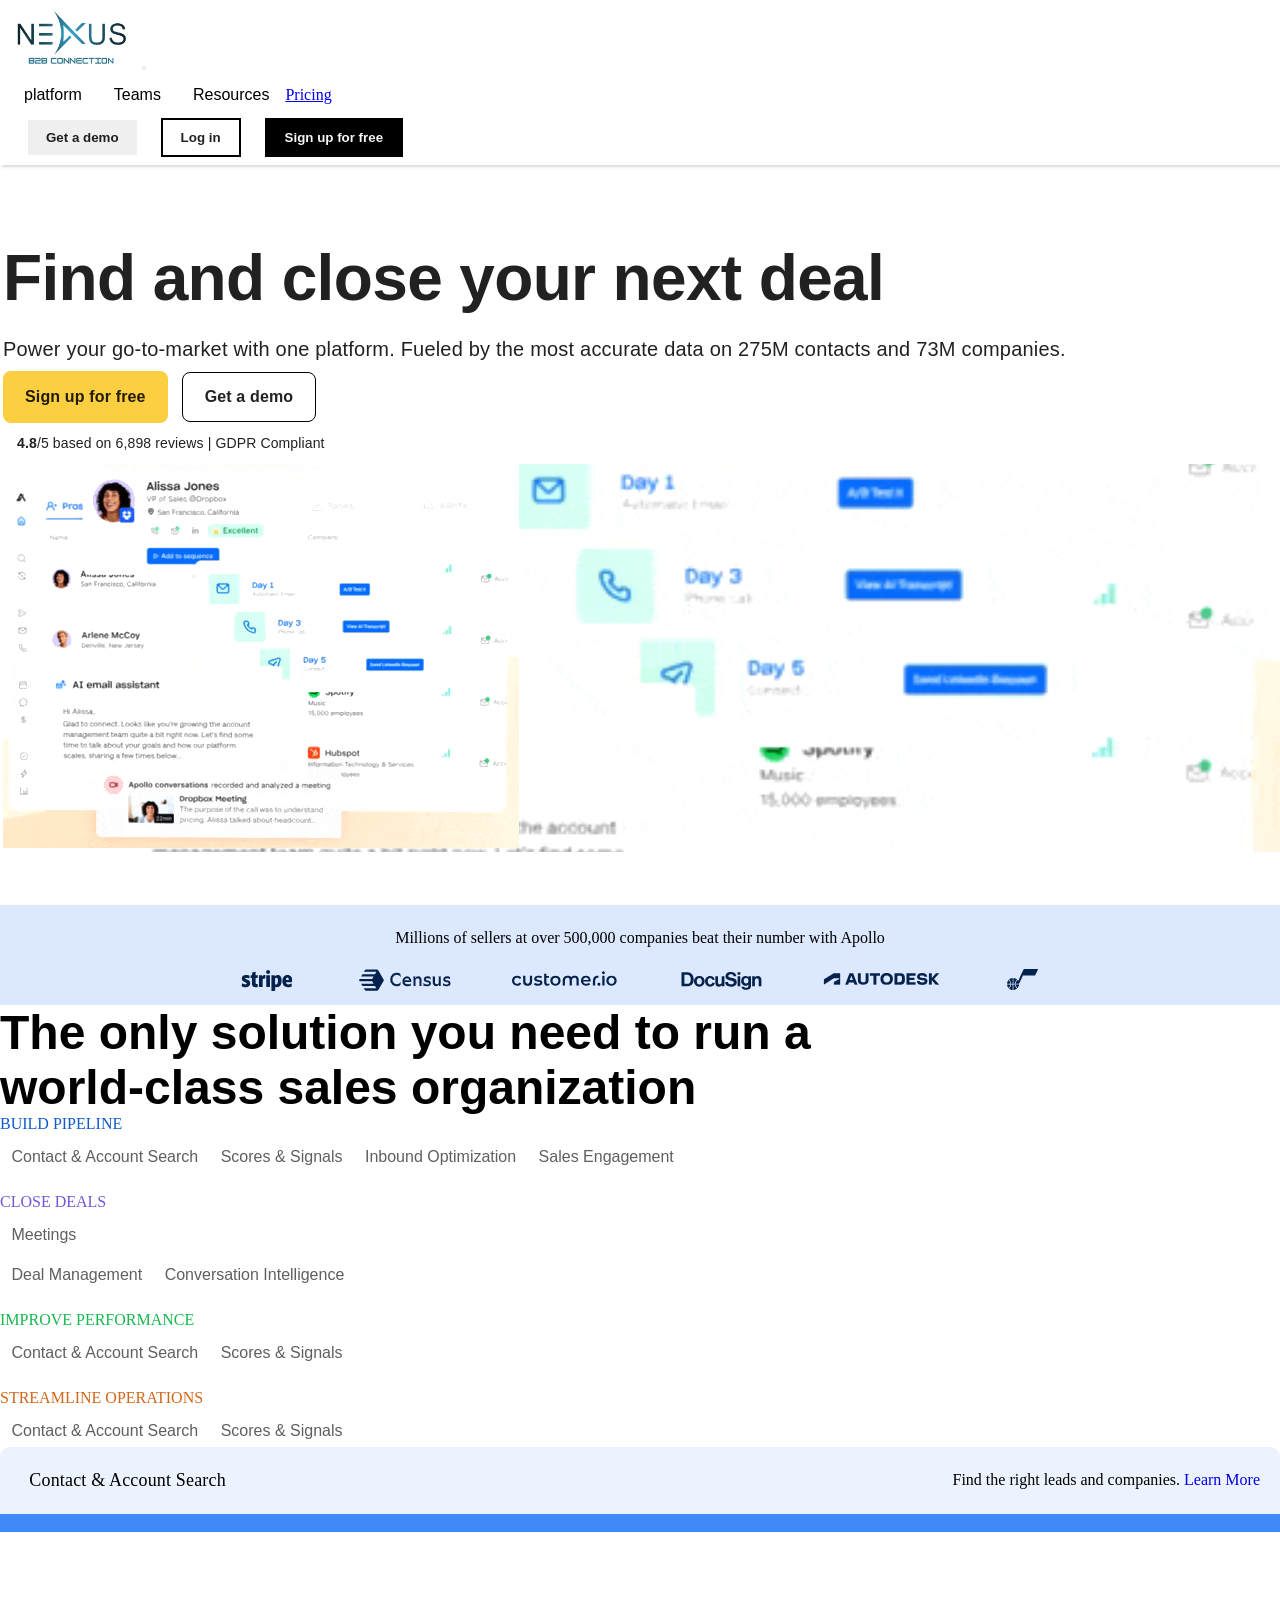
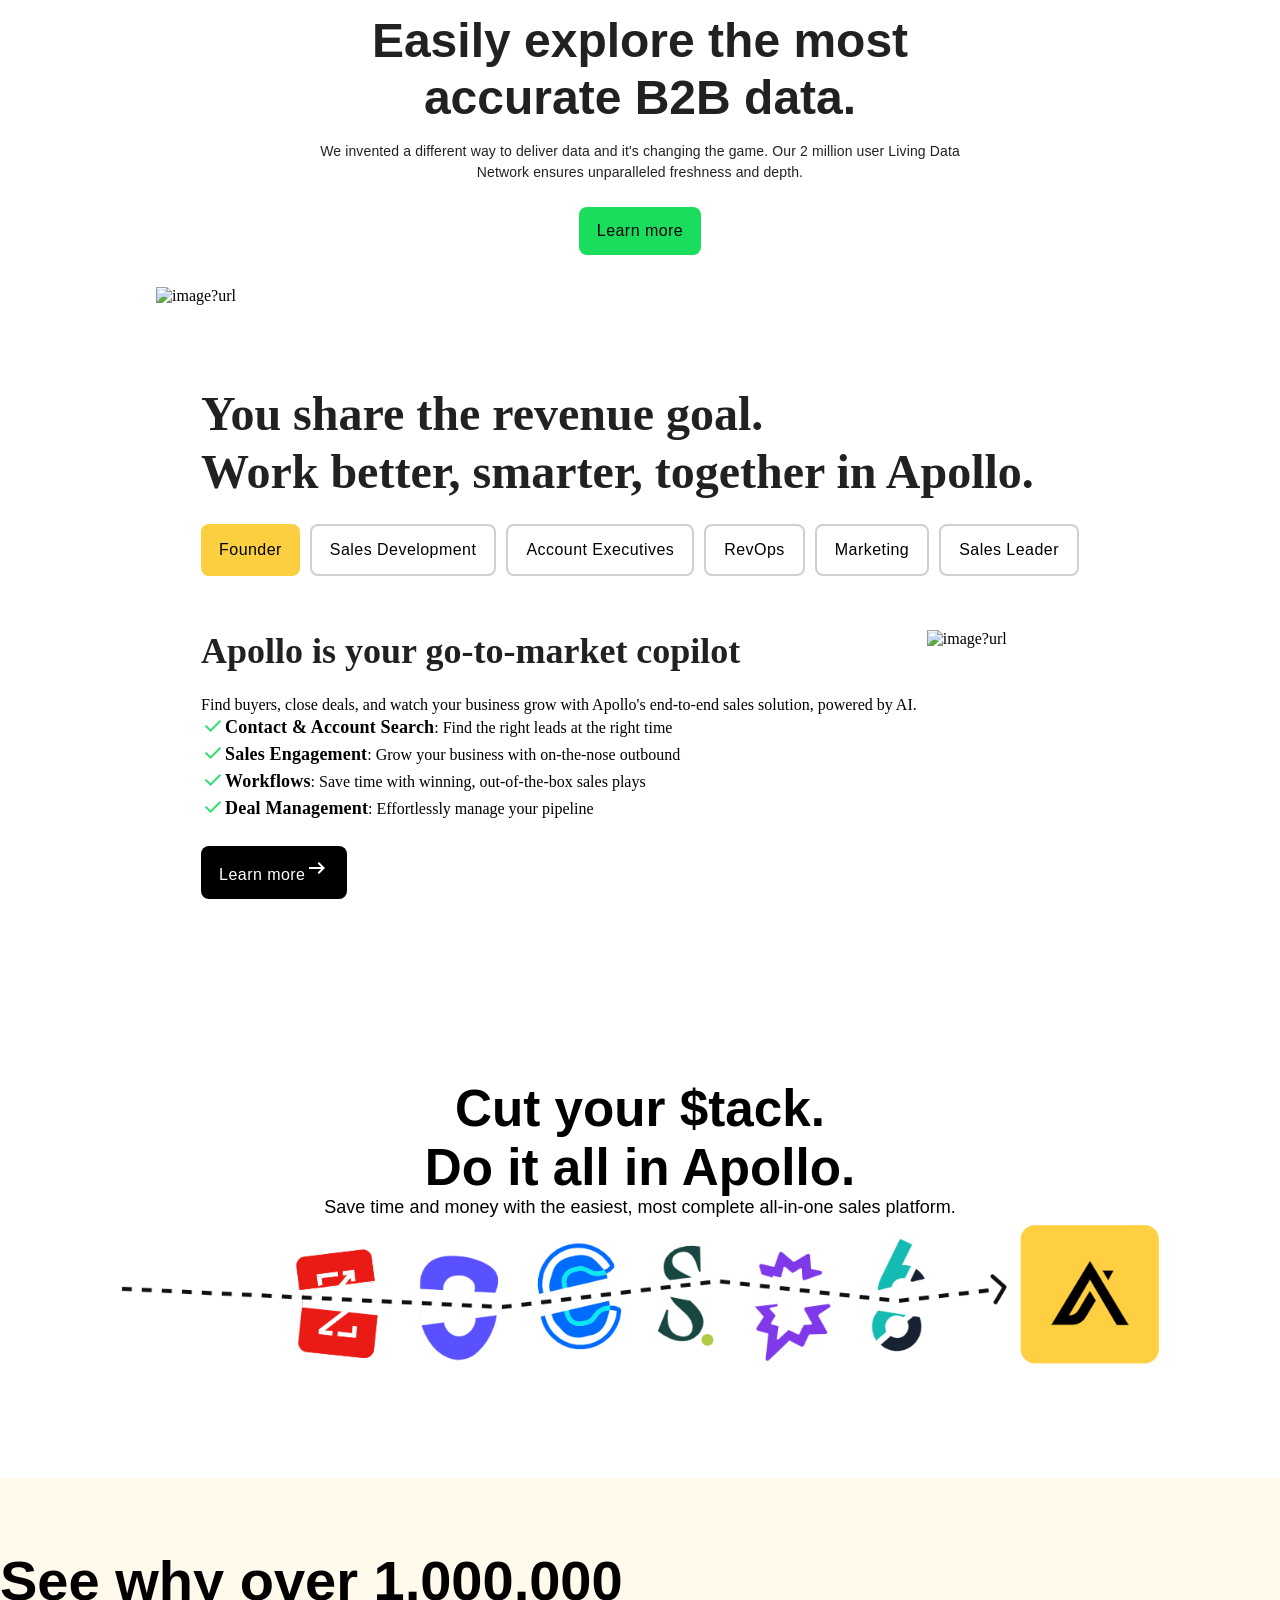
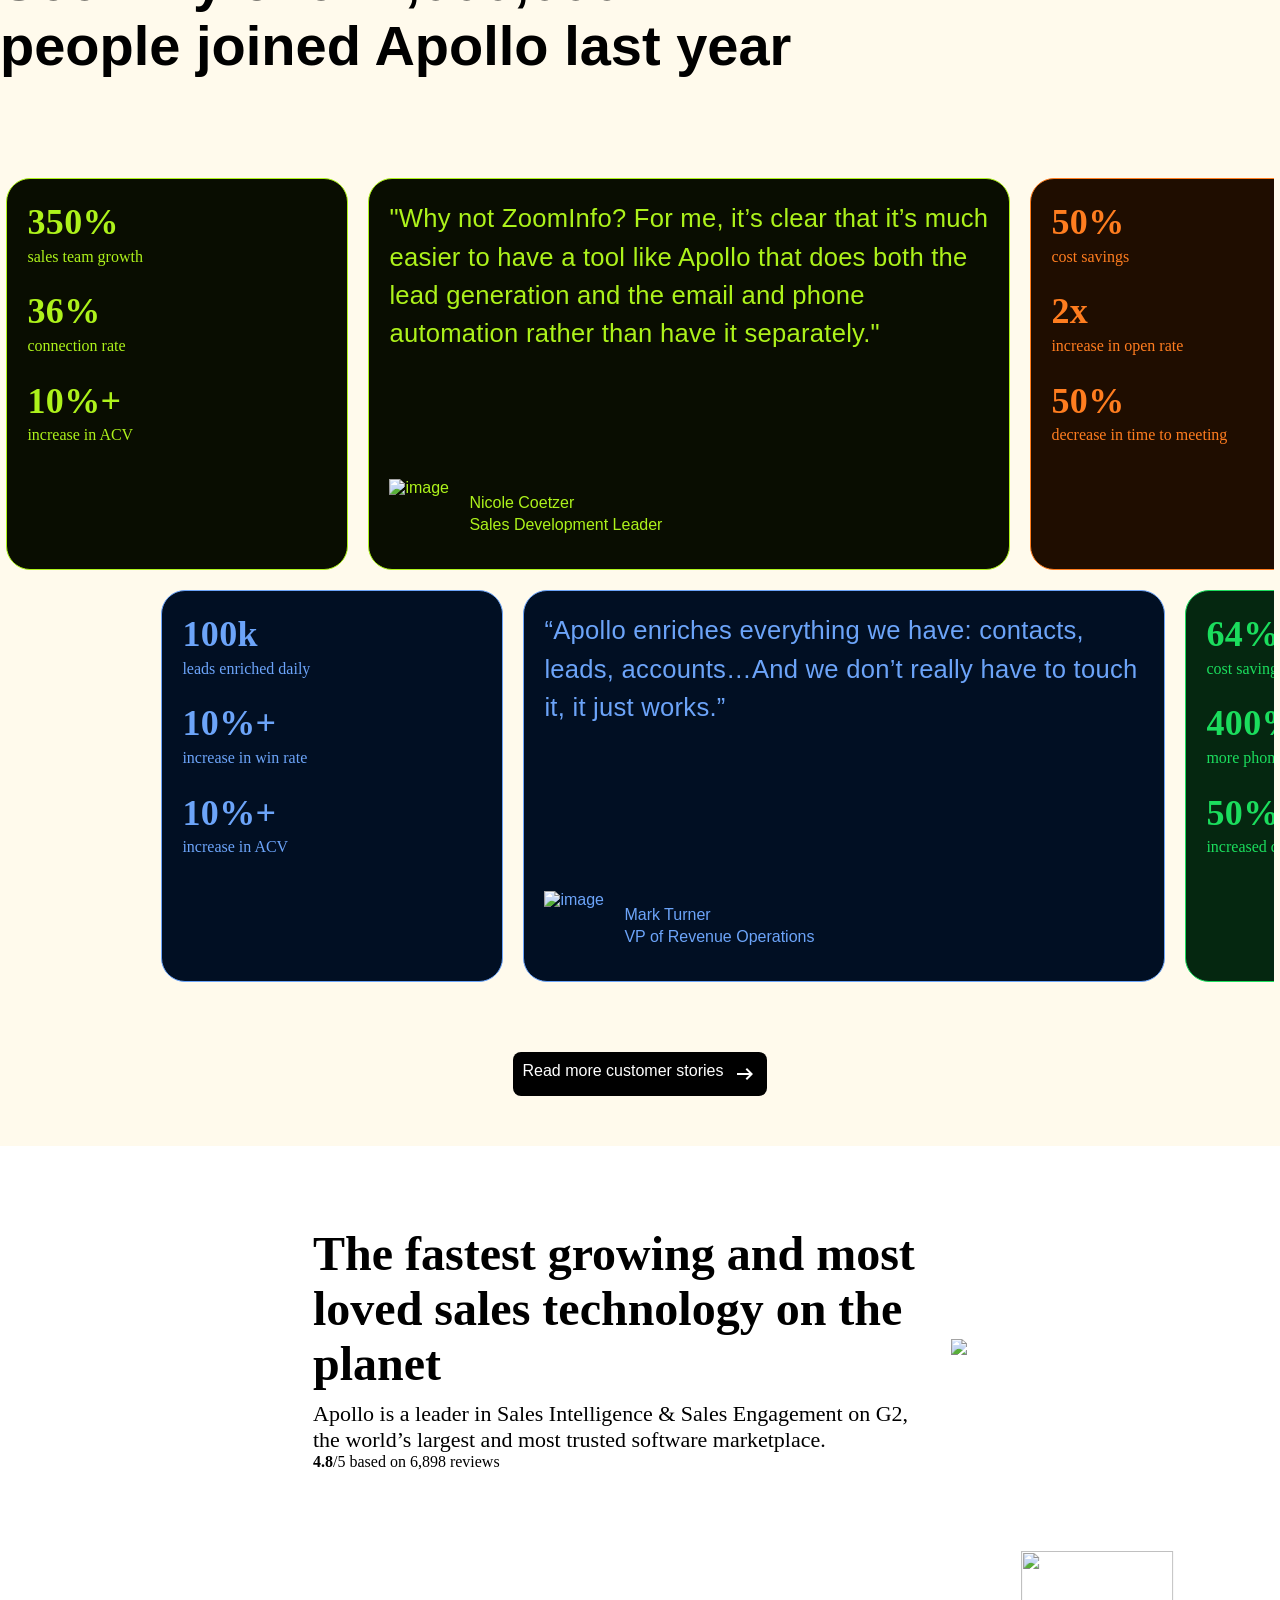
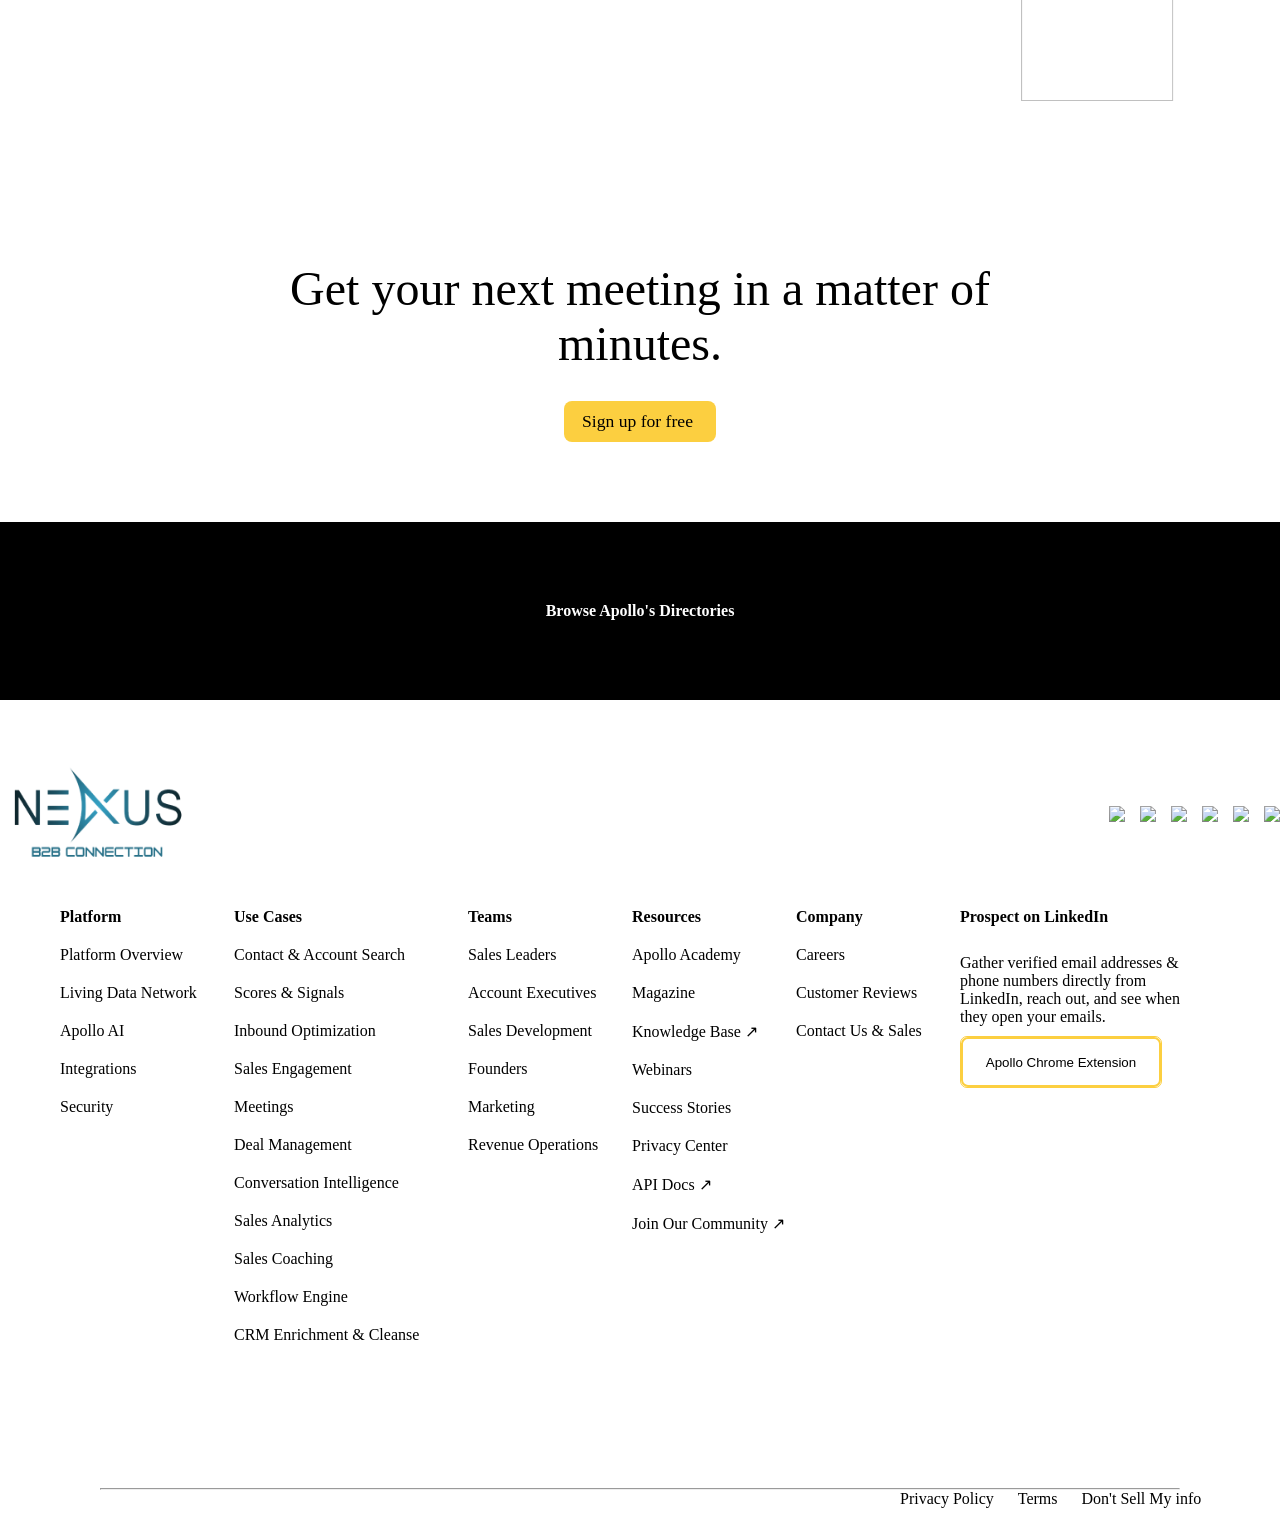
==== commit 3a86bc03: "section-6 and footer added 13052024_0103" ====
--- a/BOOTSTRAP/index.html
+++ b/BOOTSTRAP/index.html
@@ -855,228 +855,482 @@
     <!-- section-5 end -->
 
 
-    <!---------------------------------section-6------------------------------------------------------------------------->
-    <div id="section6">
-        <div class="fastest">
-         <div id="box">
-           <div>
-             <h1>
-               The fastest growing and most loved sales technology on the planet
-             </h1>
-             <p id="p1">
-               Apollo is a leader in Sales Intelligence &amp; Sales Engagement on
-               G2, the world &#39;s largest and most trusted software marketplace.
-             </p>
-             <div id="star">
-               <span class="fa fa-star checked"></span>
-               <span class="fa fa-star checked"></span>
-               <span class="fa fa-star checked"></span>
-               <span class="fa fa-star checked"></span>
-               <span class="fa fa-star checked"></span>
-               <p><b>4.8</b>/5 based on 6,898 reviews</p>
-             </div>
-           </div>
-           <div>
-             <img
-               src="https://netlify.apollo.io/_next/image?url=https%3A%2F%2Fnetlify.apollo.io%2F_next%2Fstatic%2Fmedia%2Fblack-text.4fb7aa84.png&w=640&q=75"
-             />
-           </div>
-         </div>
+<!---------------------------------section-6------------------------------------------------------------------------->
+<section class="section6">
+       
+  <div class="secfast">
+
+    <div class="fastest">
+      <h2>The fastest growing and most loved sales technology on the planet</h2>
+      <p>Apollo is a leader in Sales Intelligence &amp; Sales Engagement on G2, the world’s largest and most trusted software marketplace.</p>
+
+      <div id="star" style="color:red">
+        <span class="fa fa-star checked"></span>
+        <span class="fa fa-star checked"></span>
+        <span class="fa fa-star checked"></span>
+        <span class="fa fa-star checked"></span>
+        <span class="fa fa-star checked"></span>
+        <p style="color: black;"><b>4.8</b>/5 based on 6,898 reviews</p>
+      </div>
+    </div>
+
+    <div class="imgst">
+      <img class="img-fluid"
+        src="https://netlify.apollo.io/_next/image?url=https%3A%2F%2Fnetlify.apollo.io%2F_next%2Fstatic%2Fmedia%2Fblack-text.4fb7aa84.png&w=640&q=75"
+      />
+    </div>
+
+  </div>
+
+</section>
+<!-------------------------------------------------marquee------------------------------------------------------------------->
+<div id="marquee">
+  <marquee>
+    <span id="marquee-startbox"></span>
+    <img
+      style="width: 152px; height: 150px"
+      src="https://netlify.apollo.io/_next/static/media/8.79c278d3.svg"
+    />
+    <img
+      style="width: 152px; height: 150px"
+      src="https://netlify.apollo.io/_next/static/media/1.673efcb5.svg"
+    />
+    <img
+      style="width: 152px; height: 150px"
+      src="https://netlify.apollo.io/_next/static/media/10.4e0315cc.svg"
+    />
+    <img
+      style="width: 152px; height: 150px"
+      src="https://netlify.apollo.io/_next/static/media/4.b5d0c60a.svg"
+    />
+    <img
+      style="width: 152px; height: 150px"
+      src="https://netlify.apollo.io/_next/static/media/9.1374d5c8.svg"
+    />
+    <img
+      style="width: 152px; height: 150px"
+      src="https://netlify.apollo.io/_next/static/media/15.da1f8ca1.svg"
+    />
+    <img
+      style="width: 152px; height: 150px"
+      src="https://netlify.apollo.io/_next/static/media/2.885d2092.svg"
+    />
+    <img
+      style="width: 152px; height: 150px"
+      src="https://netlify.apollo.io/_next/static/media/6.342d4e7a.svg"
+    />
+    <img
+      style="width: 152px; height: 150px"
+      src="https://netlify.apollo.io/_next/static/media/11.51f58998.svg"
+    />
+    <img
+      style="width: 152px; height: 150px"
+      src="https://netlify.apollo.io/_next/static/media/14.c38747e9.svg"
+    />
+    <img
+      style="width: 152px; height: 150px"
+      src="https://netlify.apollo.io/_next/static/media/3.414e0a49.svg"
+    />
+    <img
+      style="width: 152px; height: 150px"
+      src="https://netlify.apollo.io/_next/static/media/8.79c278d3.svg"
+    />
+    <img
+      style="width: 152px; height: 150px"
+      src="https://netlify.apollo.io/_next/static/media/1.673efcb5.svg"
+    />
+    <img
+      style="width: 152px; height: 150px"
+      src="https://netlify.apollo.io/_next/static/media/10.4e0315cc.svg"
+    />
+    <img
+      style="width: 152px; height: 150px"
+      src="https://netlify.apollo.io/_next/static/media/4.b5d0c60a.svg"
+    />
+    <img
+      style="width: 152px; height: 150px"
+      src="https://netlify.apollo.io/_next/static/media/9.1374d5c8.svg"
+    />
+    <img
+      style="width: 152px; height: 150px"
+      src="https://netlify.apollo.io/_next/static/media/15.da1f8ca1.svg"
+    />
+    <img
+      style="width: 152px; height: 150px"
+      src="https://netlify.apollo.io/_next/static/media/2.885d2092.svg"
+    />
+    <img
+      style="width: 152px; height: 150px"
+      src="https://netlify.apollo.io/_next/static/media/6.342d4e7a.svg"
+    />
+    <img
+      style="width: 152px; height: 150px"
+      src="https://netlify.apollo.io/_next/static/media/11.51f58998.svg"
+    />
+    <img
+      style="width: 152px; height: 150px"
+      src="https://netlify.apollo.io/_next/static/media/14.c38747e9.svg"
+    />
+    <img
+      style="width: 152px; height: 150px"
+      src="https://netlify.apollo.io/_next/static/media/3.414e0a49.svg"
+    />
+    <img
+      style="width: 152px; height: 150px"
+      src="https://netlify.apollo.io/_next/static/media/8.79c278d3.svg"
+    />
+    <img
+      style="width: 152px; height: 150px"
+      src="https://netlify.apollo.io/_next/static/media/1.673efcb5.svg"
+    />
+    <img
+      style="width: 152px; height: 150px"
+      src="https://netlify.apollo.io/_next/static/media/10.4e0315cc.svg"
+    />
+    <img
+      style="width: 152px; height: 150px"
+      src="https://netlify.apollo.io/_next/static/media/4.b5d0c60a.svg"
+    />
+    <img
+      style="width: 152px; height: 150px"
+      src="https://netlify.apollo.io/_next/static/media/9.1374d5c8.svg"
+    />
+    <img
+      style="width: 152px; height: 150px"
+      src="https://netlify.apollo.io/_next/static/media/15.da1f8ca1.svg"
+    />
+    <img
+      style="width: 152px; height: 150px"
+      src="https://netlify.apollo.io/_next/static/media/2.885d2092.svg"
+    />
+    <img
+      style="width: 152px; height: 150px"
+      src="https://netlify.apollo.io/_next/static/media/6.342d4e7a.svg"
+    />
+    <img
+      style="width: 152px; height: 150px"
+      src="https://netlify.apollo.io/_next/static/media/11.51f58998.svg"
+    />
+    <img
+      style="width: 152px; height: 150px"
+      src="https://netlify.apollo.io/_next/static/media/14.c38747e9.svg"
+    />
+    <img
+      style="width: 152px; height: 150px"
+      src="https://netlify.apollo.io/_next/static/media/3.414e0a49.svg"
+    />
+    <img
+      style="width: 152px; height: 150px"
+      src="https://netlify.apollo.io/_next/static/media/8.79c278d3.svg"
+    />
+    <img
+      style="width: 152px; height: 150px"
+      src="https://netlify.apollo.io/_next/static/media/1.673efcb5.svg"
+    />
+    <img
+      style="width: 152px; height: 150px"
+      src="https://netlify.apollo.io/_next/static/media/10.4e0315cc.svg"
+    />
+    <img
+      style="width: 152px; height: 150px"
+      src="https://netlify.apollo.io/_next/static/media/4.b5d0c60a.svg"
+    />
+    <img
+      style="width: 152px; height: 150px"
+      src="https://netlify.apollo.io/_next/static/media/9.1374d5c8.svg"
+    />
+    <img
+      style="width: 152px; height: 150px"
+      src="https://netlify.apollo.io/_next/static/media/15.da1f8ca1.svg"
+    />
+    <img
+      style="width: 152px; height: 150px"
+      src="https://netlify.apollo.io/_next/static/media/2.885d2092.svg"
+    />
+    <img
+      style="width: 152px; height: 150px"
+      src="https://netlify.apollo.io/_next/static/media/6.342d4e7a.svg"
+    />
+    <img
+      style="width: 152px; height: 150px"
+      src="https://netlify.apollo.io/_next/static/media/11.51f58998.svg"
+    />
+    <img
+      style="width: 152px; height: 150px"
+      src="https://netlify.apollo.io/_next/static/media/14.c38747e9.svg"
+    />
+    <img
+      style="width: 152px; height: 150px"
+      src="https://netlify.apollo.io/_next/static/media/3.414e0a49.svg"
+    />
+    <span id="marquee-endbox"></span>
+  </marquee>
+</div>
+<!------------------------------------------------------------------------------------------------------------------------------------------------------------------------------------------->
+
+<section class="section6a">
+
+<div class="boxget">
+
+<div class="getyour">
+  <h2>Get your next meeting in a matter of minutes.</h2>
+</div>
+
+
+    <button>Sign up for free <i style="margin-left: 5px;" class="fa-solid fa-arrow-right"></i></button>
+    
+</div>
+
+</section>
+
+<section class="browse">
+
+<h4>Browse Apollo's Directories</h4>
+
+</section>
+
+<!------------------------------------------------------footer----------------------------------------------------------------------------------->
+<footer>
+<div class="getfoot">
+  <div class="getfoot2">
+    <span
+    ><img style="height: 100px; width: 200px" src="./Logo-imp-final-draft.png"
+  /></span>
+  <div class="getfoot3">
+    <span
+    ><img
+      src="https://netlify.apollo.io/_next/static/media/youtube.2feb98ea.svg"
+  /></span>
+  <span
+    ><img
+      src="https://netlify.apollo.io/_next/static/media/tiktok.a8f815bf.svg"
+  /></span>
+  <span
+    ><img
+      src="https://netlify.apollo.io/_next/static/media/instagram.c80a1f20.svg"
+  /></span>
+  <span
+    ><img
+      src="https://netlify.apollo.io/_next/static/media/instagram.c80a1f20.svg"
+  /></span>
+  <span
+    ><img src="https://netlify.apollo.io/_next/static/media/x.09f263a3.svg"
+  /></span>
+  <span
+    ><img
+      src="https://netlify.apollo.io/_next/static/media/facebook.f18e2468.svg"
+  /></span>
+  </div>
+  </div>
+
+ 
+
+  <div id="footerbox">
+  <!--first column-->
+  <div class="footer-col">
+    <ul>
+      <h4>Platform</h4>
+      <li>
+        <a href="https://www.apollo.io/product">Platform Overview</a>
+      </li>
+      <li>
+        <a href="https://www.apollo.io/product/living-data-network"
+          >Living Data Network</a
+        >
+      </li>
+      <li><a href="https://www.apollo.io/apollo-ai">Apollo AI</a></li>
+      <li>
+        <a href="https://www.apollo.io/product/integrations"
+          >Integrations</a
+        >
+      </li>
+      <li>
+        <a href="https://www.apollo.io/product/security">Security</a>
+      </li>
+    </ul>
+  </div>
+  <!--2nd column-->
+  <div class="footer-col" id="col2">
+    <ul>
+      <h4>Use Cases</h4>
+      <li>
+        <a href="https://www.apollo.io/product/search"
+          >Contact &amp; Account Search</a
+        >
+      </li>
+      <li>
+        <a href="https://www.apollo.io/product/scores"
+          >Scores &amp; Signals</a
+        >
+      </li>
+      <li>
+        <a href="https://www.apollo.io/product/inbound-optimization"
+          >Inbound Optimization</a
+        >
+      </li>
+      <li>
+        <a href="https://www.apollo.io/product/sales-engagement"
+          >Sales Engagement</a
+        >
+      </li>
+      <li>
+        <a href="https://www.apollo.io/product/meetings">Meetings</a>
+      </li>
+      <li>
+        <a href="https://www.apollo.io/product/deal-management"
+          >Deal Management</a
+        >
+      </li>
+      <li>
+        <a href="https://www.apollo.io/product/conversations"
+          >Conversation Intelligence</a
+        >
+      </li>
+      <li>
+        <a href="https://www.apollo.io/product/analytics"
+          >Sales Analytics</a
+        >
+      </li>
+      <li>
+        <a href="https://www.apollo.io/product/coaching"
+          >Sales Coaching</a
+        >
+      </li>
+      <li>
+        <a href="https://www.apollo.io/product/workflow-engine"
+          >Workflow Engine</a
+        >
+      </li>
+      <li>
+        <a href="https://www.apollo.io/product/enrich"
+          >CRM Enrichment &amp; Cleanse</a
+        >
+      </li>
+    </ul>
+  </div>
+  <!--3rd column-->
+  <div class="footer-col">
+    <ul>
+      <h4>Teams</h4>
+      <li>
+        <a href="https://www.apollo.io/personas/sales-leaders"
+          >Sales Leaders</a
+        >
+      </li>
+      <li>
+        <a href="https://www.apollo.io/personas/account-executives"
+          >Account Executives</a
+        >
+      </li>
+      <li>
+        <a href="https://www.apollo.io/personas/sales-development"
+          >Sales Development</a
+        >
+      </li>
+      <li>
+        <a href="https://www.apollo.io/personas/founders">Founders</a>
+      </li>
+      <li>
+        <a href="https://www.apollo.io/personas/marketers">Marketing</a>
+      </li>
+      <li>
+        <a href="https://www.apollo.io/personas/revops"
+          >Revenue Operations</a
+        >
+      </li>
+    </ul>
+  </div>
+
+  <!--4rd column-->
+  <div class="footer-col">
+    <ul>
+      <h4>Resources</h4>
+      <li><a href="https://www.apollo.io/academy">Apollo Academy</a></li>
+      <li><a href="https://www.apollo.io/magazine">Magazine</a></li>
+      <li>
+        <a href="https://knowledge.apollo.io/hc/en-us"
+          >Knowledge Base &#8599;</a
+        >
+      </li>
+      <li>
+        <a href="https://www.apollo.io/academy/category/webinars"
+          >Webinars</a
+        >
+      </li>
+      <li>
+        <a href="https://www.apollo.io/magazine/articles/customer-stories"
+          >Success Stories</a
+        >
+      </li>
+      <li>
+        <a href="https://www.apollo.io/company/privacy-center"
+          >Privacy Center</a
+        >
+      </li>
+      <li>
+        <a
+          href="https://apolloio.github.io/apollo-api-docs/?shell#introduction"
+          >API Docs &#8599;</a
+        >
+      </li>
+      <li style="width: 200px">
+        <a
+          href="https://share.hsforms.com/1EdzFrKHdQiukzXXO1Iimtwcln62?__hstc=21978340.fd2e8fbfe3526ef33c
+        30167a6bd7d5d5.1715012066720.1715120403863.1715124153896.8&__hssc=21978340.26.1715124153896&__hsfp=1566939966"
+          >Join Our Community &#8599;</a
+        >
+      </li>
+    </ul>
+  </div>
+  <!--5rd column-->
+
+  <div class="footer-col">
+    <ul>
+      <h4>Company</h4>
+      <li><a href="https://www.apollo.io/company/careers">Careers</a></li>
+      <li>
+        <a href="https://www.apollo.io/wall-of-love">Customer Reviews</a>
+      </li>
+      <li>
+        <a href="https://www.apollo.io/contact-us"
+          >Contact Us &amp; Sales</a
+        >
+      </li>
+    </ul>
+  </div>
+  <!--6rd column-->
+  <div class="footer-col" id="col6">
+    <h4>Prospect on LinkedIn</h4>
+    <p>
+      Gather verified email addresses &amp; phone numbers directly from
+      LinkedIn, reach out, and see when they open your emails.
+    </p>
+    
+    <a style="border:  1px solid #fccf40; width: 200px;height: 50px; background-color: white; border-radius: 7px;" href="https://chromewebstore.google.com/detail/apolloio-free-b2b-phone-n/alhgpfoeiimagjlnfekdhkjlkiomcapa"> 
+      <button style="width: 200px;height: 50px; border:  2px solid #fccf40;background-color: white;border-radius: 7px;">Apollo Chrome Extension</button>
+    </a>
    
-         <!-------------------------------------------------marquee------------------------------------------------------------------->
-         <div id="marquee">
-           <marquee
-             style="
-               play: running;
-               direction: normal;
-               duration: 45.6s;
-               delay: 0s;
-               iteration-count: infinite;
-               min-width: 100%;
-             "
-           >
-             <span id="marquee-startbox"></span>
-             <img
-               style="width: 152px; height: 150px"
-               src="https://netlify.apollo.io/_next/static/media/8.79c278d3.svg"
-             />
-             <img
-               style="width: 152px; height: 150px"
-               src="https://netlify.apollo.io/_next/static/media/1.673efcb5.svg"
-             />
-             <img
-               style="width: 152px; height: 150px"
-               src="https://netlify.apollo.io/_next/static/media/10.4e0315cc.svg"
-             />
-             <img
-               style="width: 152px; height: 150px"
-               src="https://netlify.apollo.io/_next/static/media/4.b5d0c60a.svg"
-             />
-             <img
-               style="width: 152px; height: 150px"
-               src="https://netlify.apollo.io/_next/static/media/9.1374d5c8.svg"
-             />
-             <img
-               style="width: 152px; height: 150px"
-               src="https://netlify.apollo.io/_next/static/media/15.da1f8ca1.svg"
-             />
-             <img
-               style="width: 152px; height: 150px"
-               src="https://netlify.apollo.io/_next/static/media/2.885d2092.svg"
-             />
-             <img
-               style="width: 152px; height: 150px"
-               src="https://netlify.apollo.io/_next/static/media/6.342d4e7a.svg"
-             />
-             <img
-               style="width: 152px; height: 150px"
-               src="https://netlify.apollo.io/_next/static/media/11.51f58998.svg"
-             />
-             <img
-               style="width: 152px; height: 150px"
-               src="https://netlify.apollo.io/_next/static/media/14.c38747e9.svg"
-             />
-             <img
-               style="width: 152px; height: 150px"
-               src="https://netlify.apollo.io/_next/static/media/3.414e0a49.svg"
-             />
-             <img
-               style="width: 152px; height: 150px"
-               src="https://netlify.apollo.io/_next/static/media/8.79c278d3.svg"
-             />
-             <img
-               style="width: 152px; height: 150px"
-               src="https://netlify.apollo.io/_next/static/media/1.673efcb5.svg"
-             />
-             <img
-               style="width: 152px; height: 150px"
-               src="https://netlify.apollo.io/_next/static/media/10.4e0315cc.svg"
-             />
-             <img
-               style="width: 152px; height: 150px"
-               src="https://netlify.apollo.io/_next/static/media/4.b5d0c60a.svg"
-             />
-             <img
-               style="width: 152px; height: 150px"
-               src="https://netlify.apollo.io/_next/static/media/9.1374d5c8.svg"
-             />
-             <img
-               style="width: 152px; height: 150px"
-               src="https://netlify.apollo.io/_next/static/media/15.da1f8ca1.svg"
-             />
-             <img
-               style="width: 152px; height: 150px"
-               src="https://netlify.apollo.io/_next/static/media/2.885d2092.svg"
-             />
-             <img
-               style="width: 152px; height: 150px"
-               src="https://netlify.apollo.io/_next/static/media/6.342d4e7a.svg"
-             />
-             <img
-               style="width: 152px; height: 150px"
-               src="https://netlify.apollo.io/_next/static/media/11.51f58998.svg"
-             />
-             <img
-               style="width: 152px; height: 150px"
-               src="https://netlify.apollo.io/_next/static/media/14.c38747e9.svg"
-             />
-             <img
-               style="width: 152px; height: 150px"
-               src="https://netlify.apollo.io/_next/static/media/3.414e0a49.svg"
-             />
-             <img
-               style="width: 152px; height: 150px"
-               src="https://netlify.apollo.io/_next/static/media/8.79c278d3.svg"
-             />
-             <img
-               style="width: 152px; height: 150px"
-               src="https://netlify.apollo.io/_next/static/media/1.673efcb5.svg"
-             />
-             <img
-               style="width: 152px; height: 150px"
-               src="https://netlify.apollo.io/_next/static/media/10.4e0315cc.svg"
-             />
-             <img
-               style="width: 152px; height: 150px"
-               src="https://netlify.apollo.io/_next/static/media/4.b5d0c60a.svg"
-             />
-             <img
-               style="width: 152px; height: 150px"
-               src="https://netlify.apollo.io/_next/static/media/9.1374d5c8.svg"
-             />
-             <img
-               style="width: 152px; height: 150px"
-               src="https://netlify.apollo.io/_next/static/media/15.da1f8ca1.svg"
-             />
-             <img
-               style="width: 152px; height: 150px"
-               src="https://netlify.apollo.io/_next/static/media/2.885d2092.svg"
-             />
-             <img
-               style="width: 152px; height: 150px"
-               src="https://netlify.apollo.io/_next/static/media/6.342d4e7a.svg"
-             />
-             <img
-               style="width: 152px; height: 150px"
-               src="https://netlify.apollo.io/_next/static/media/11.51f58998.svg"
-             />
-             <img
-               style="width: 152px; height: 150px"
-               src="https://netlify.apollo.io/_next/static/media/14.c38747e9.svg"
-             />
-             <img
-               style="width: 152px; height: 150px"
-               src="https://netlify.apollo.io/_next/static/media/3.414e0a49.svg"
-             />
-             <img
-               style="width: 152px; height: 150px"
-               src="https://netlify.apollo.io/_next/static/media/8.79c278d3.svg"
-             />
-             <img
-               style="width: 152px; height: 150px"
-               src="https://netlify.apollo.io/_next/static/media/1.673efcb5.svg"
-             />
-             <img
-               style="width: 152px; height: 150px"
-               src="https://netlify.apollo.io/_next/static/media/10.4e0315cc.svg"
-             />
-             <img
-               style="width: 152px; height: 150px"
-               src="https://netlify.apollo.io/_next/static/media/4.b5d0c60a.svg"
-             />
-             <img
-               style="width: 152px; height: 150px"
-               src="https://netlify.apollo.io/_next/static/media/9.1374d5c8.svg"
-             />
-             <img
-               style="width: 152px; height: 150px"
-               src="https://netlify.apollo.io/_next/static/media/15.da1f8ca1.svg"
-             />
-             <img
-               style="width: 152px; height: 150px"
-               src="https://netlify.apollo.io/_next/static/media/2.885d2092.svg"
-             />
-             <img
-               style="width: 152px; height: 150px"
-               src="https://netlify.apollo.io/_next/static/media/6.342d4e7a.svg"
-             />
-             <img
-               style="width: 152px; height: 150px"
-               src="https://netlify.apollo.io/_next/static/media/11.51f58998.svg"
-             />
-             <img
-               style="width: 152px; height: 150px"
-               src="https://netlify.apollo.io/_next/static/media/14.c38747e9.svg"
-             />
-             <img
-               style="width: 152px; height: 150px"
-               src="https://netlify.apollo.io/_next/static/media/3.414e0a49.svg"
-             />
-             <span id="marquee-endbox"></span>
-           </marquee>
-         </div>
-        </div>
-        <!-----------------------------------section-6 close------------------------------------------------------------------------>
+  </div>
+</div>
+<hr style="margin-top: 180px" />
+<div id="footerlast">
+  <span
+    ><a href="https://www.apollo.io/privacy-policy"
+      >Privacy Policy</a
+    ></span
+  >
+  <span><a href="https://www.apollo.io/terms">Terms</a></span>
+  <span
+    ><a href="https://www.apollo.io/privacy-policy/remove"
+      >Don't Sell My info</a
+    ></span
+  >
+</div>
+</div>
+
+
+</footer>
+<!-----------------------------------section-6 close------------------------------------------------------------------------>
   <script src="https://kit.fontawesome.com/a89a1bd747.js" crossorigin="anonymous"></script>
 </body>
 </html>
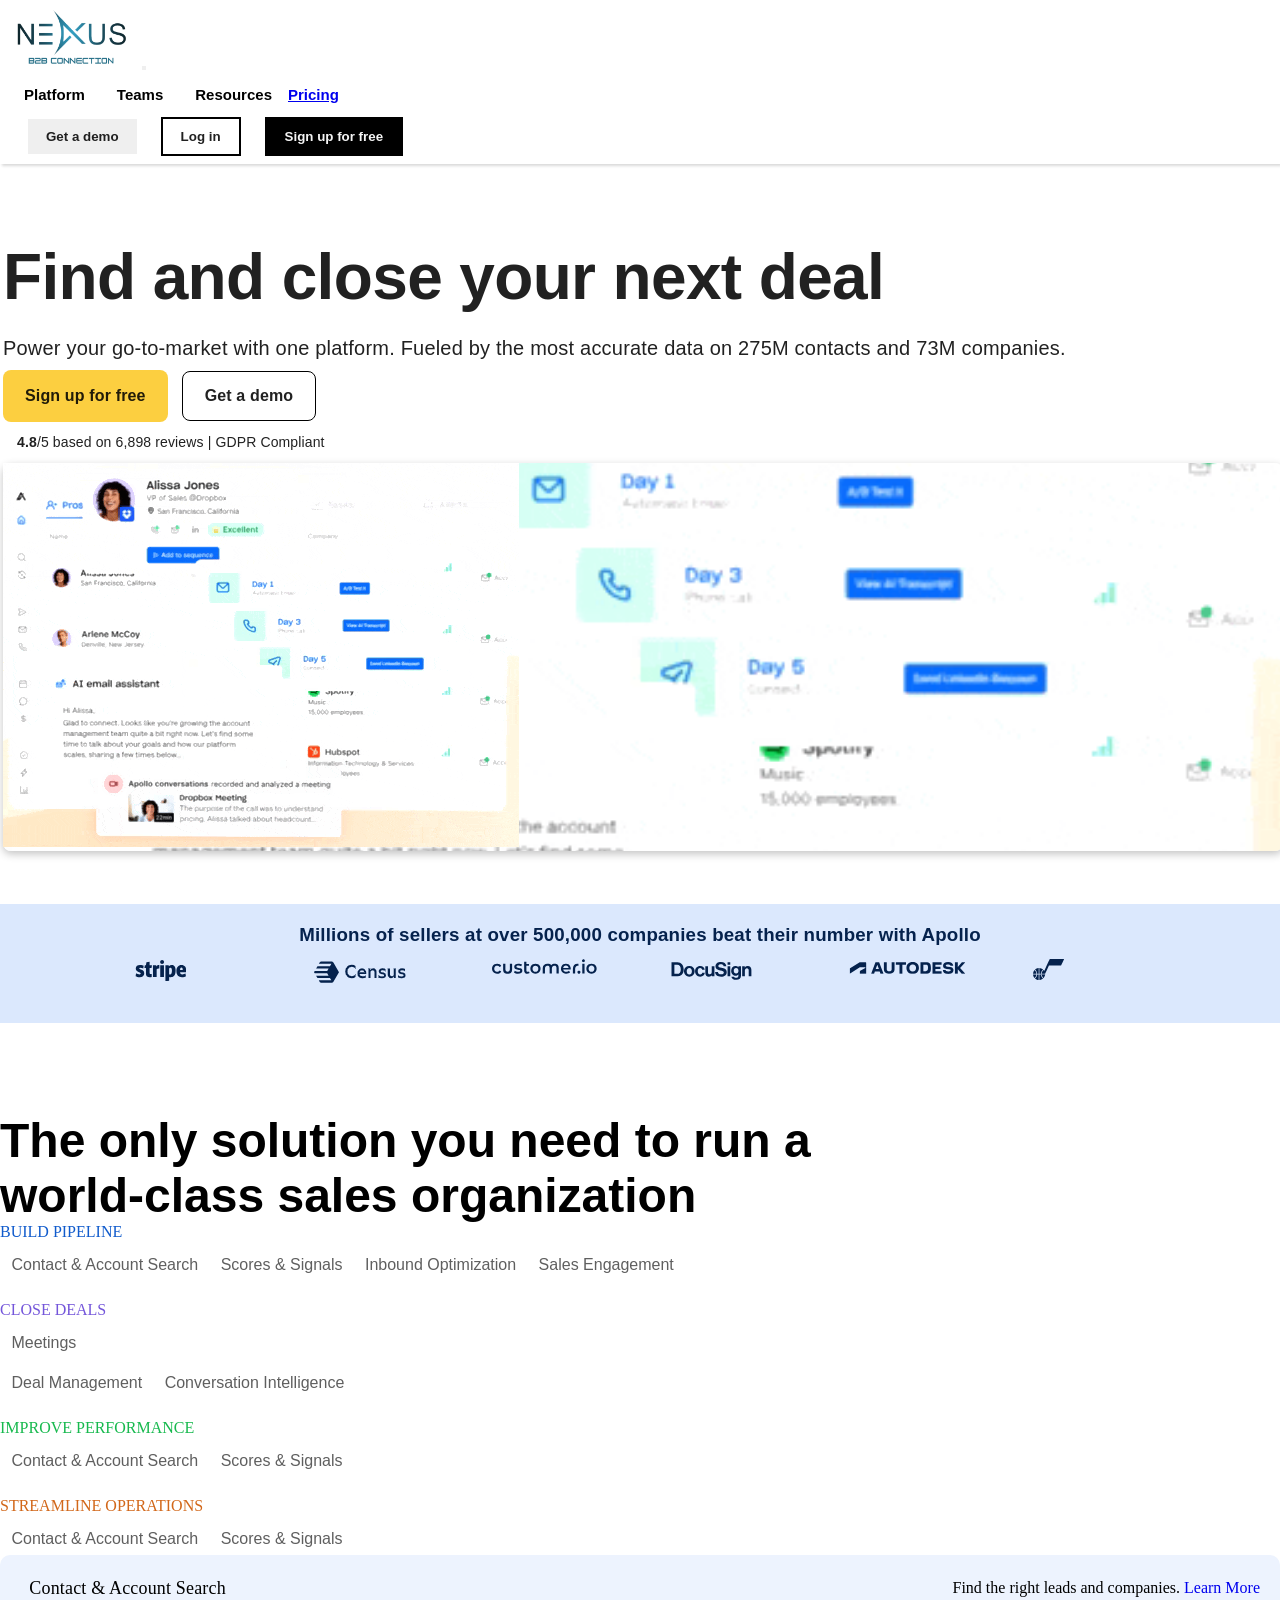
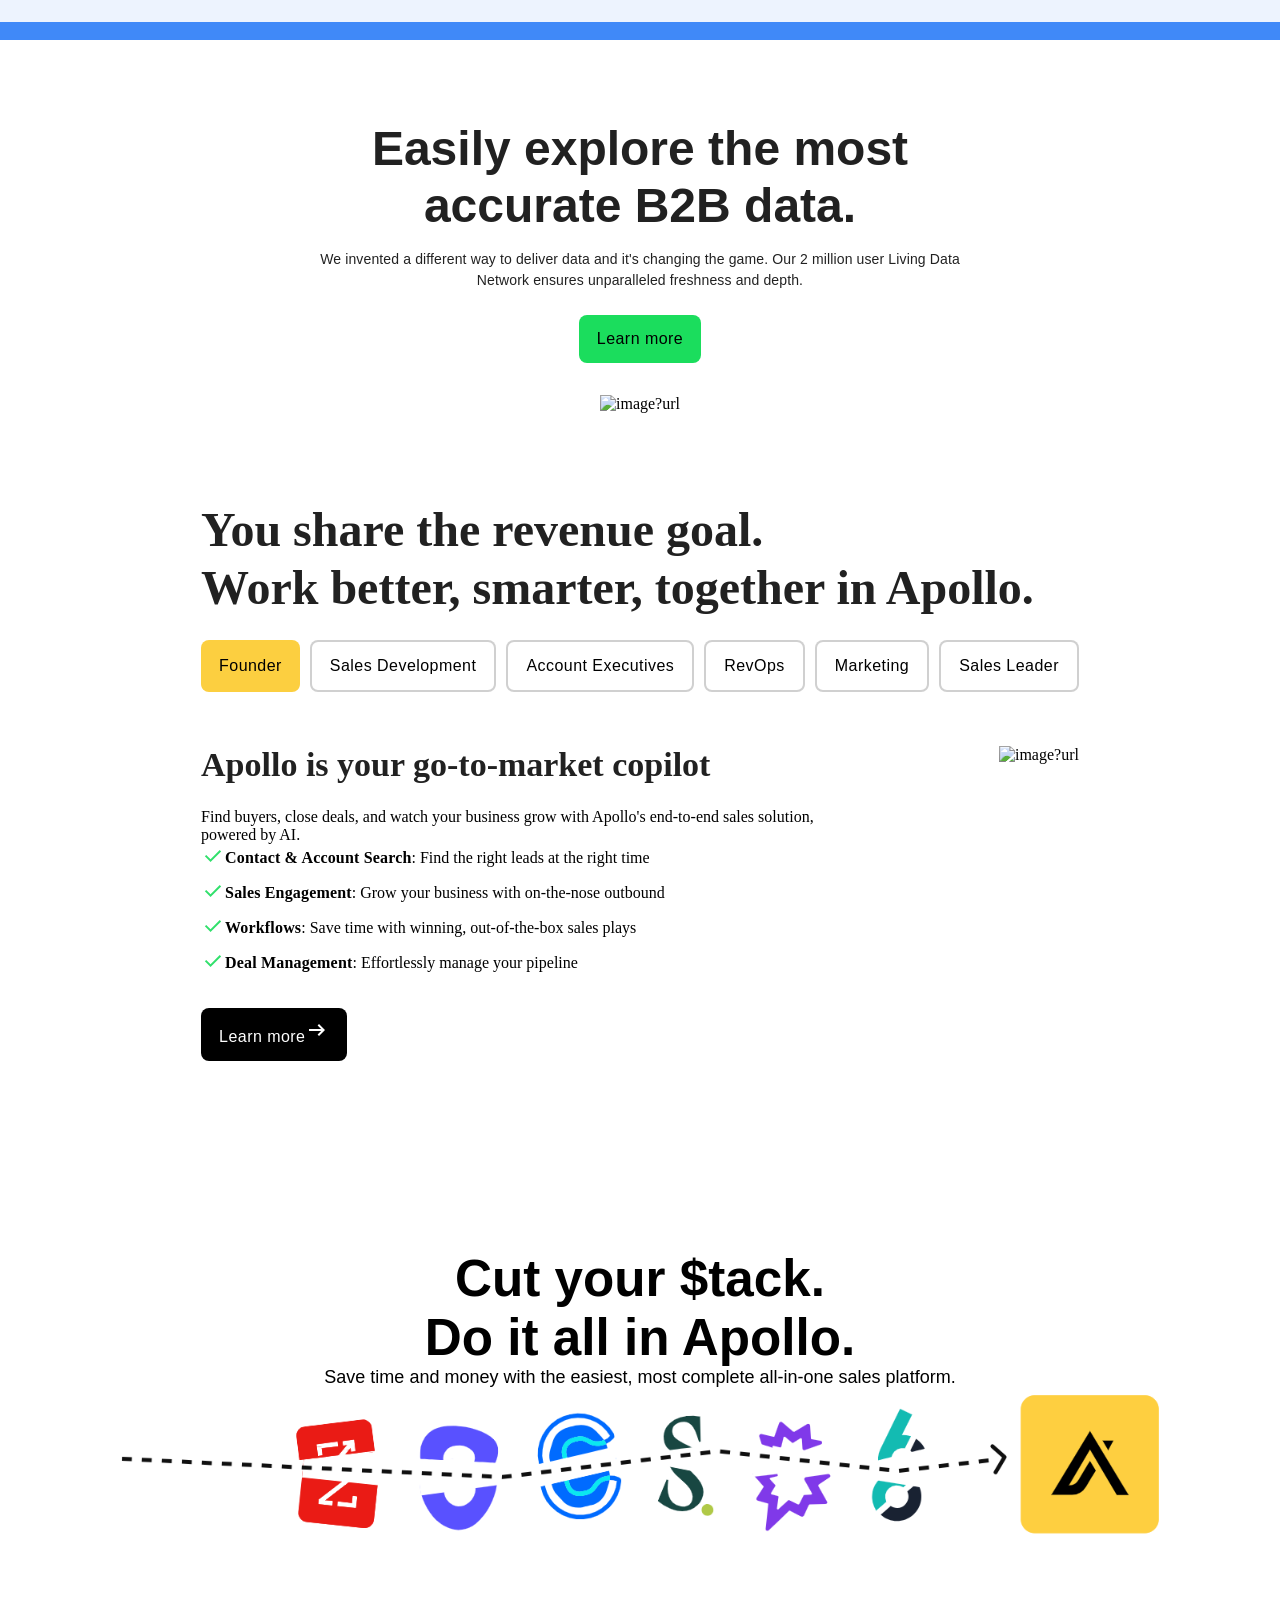
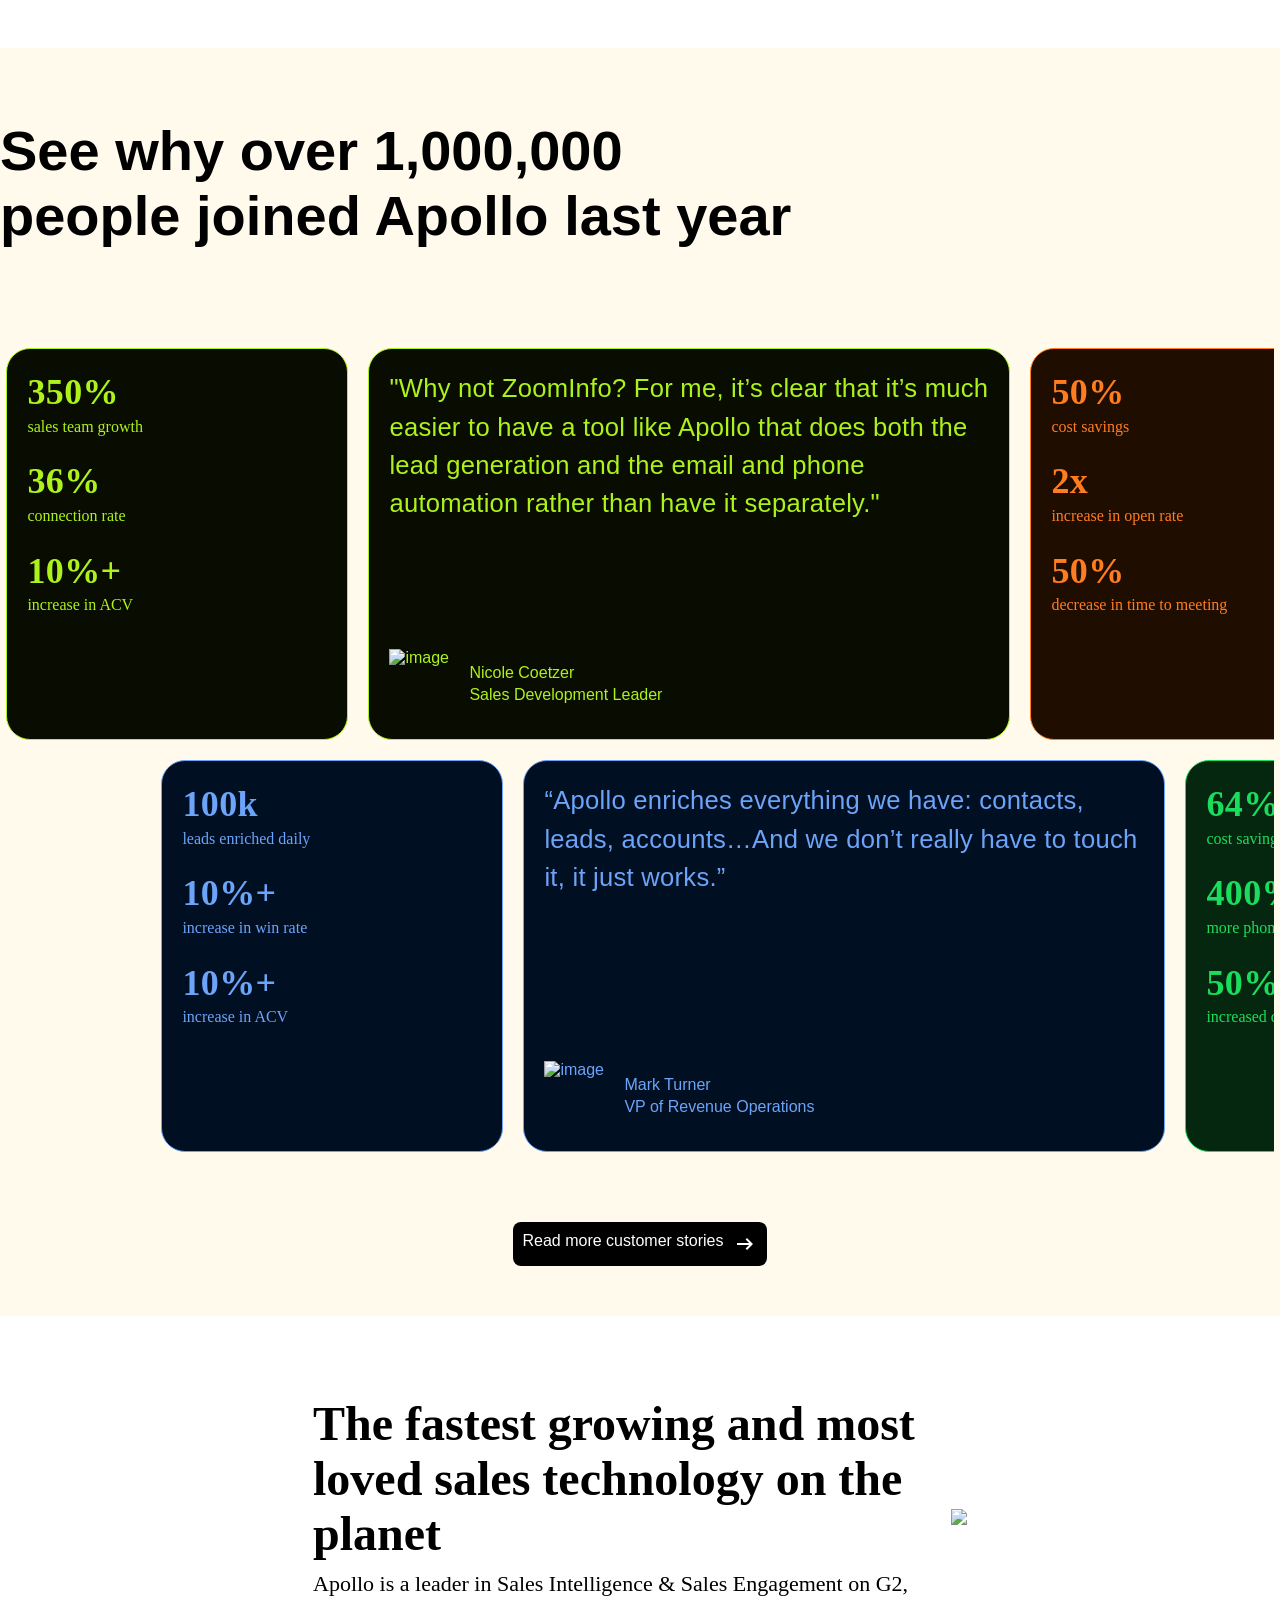
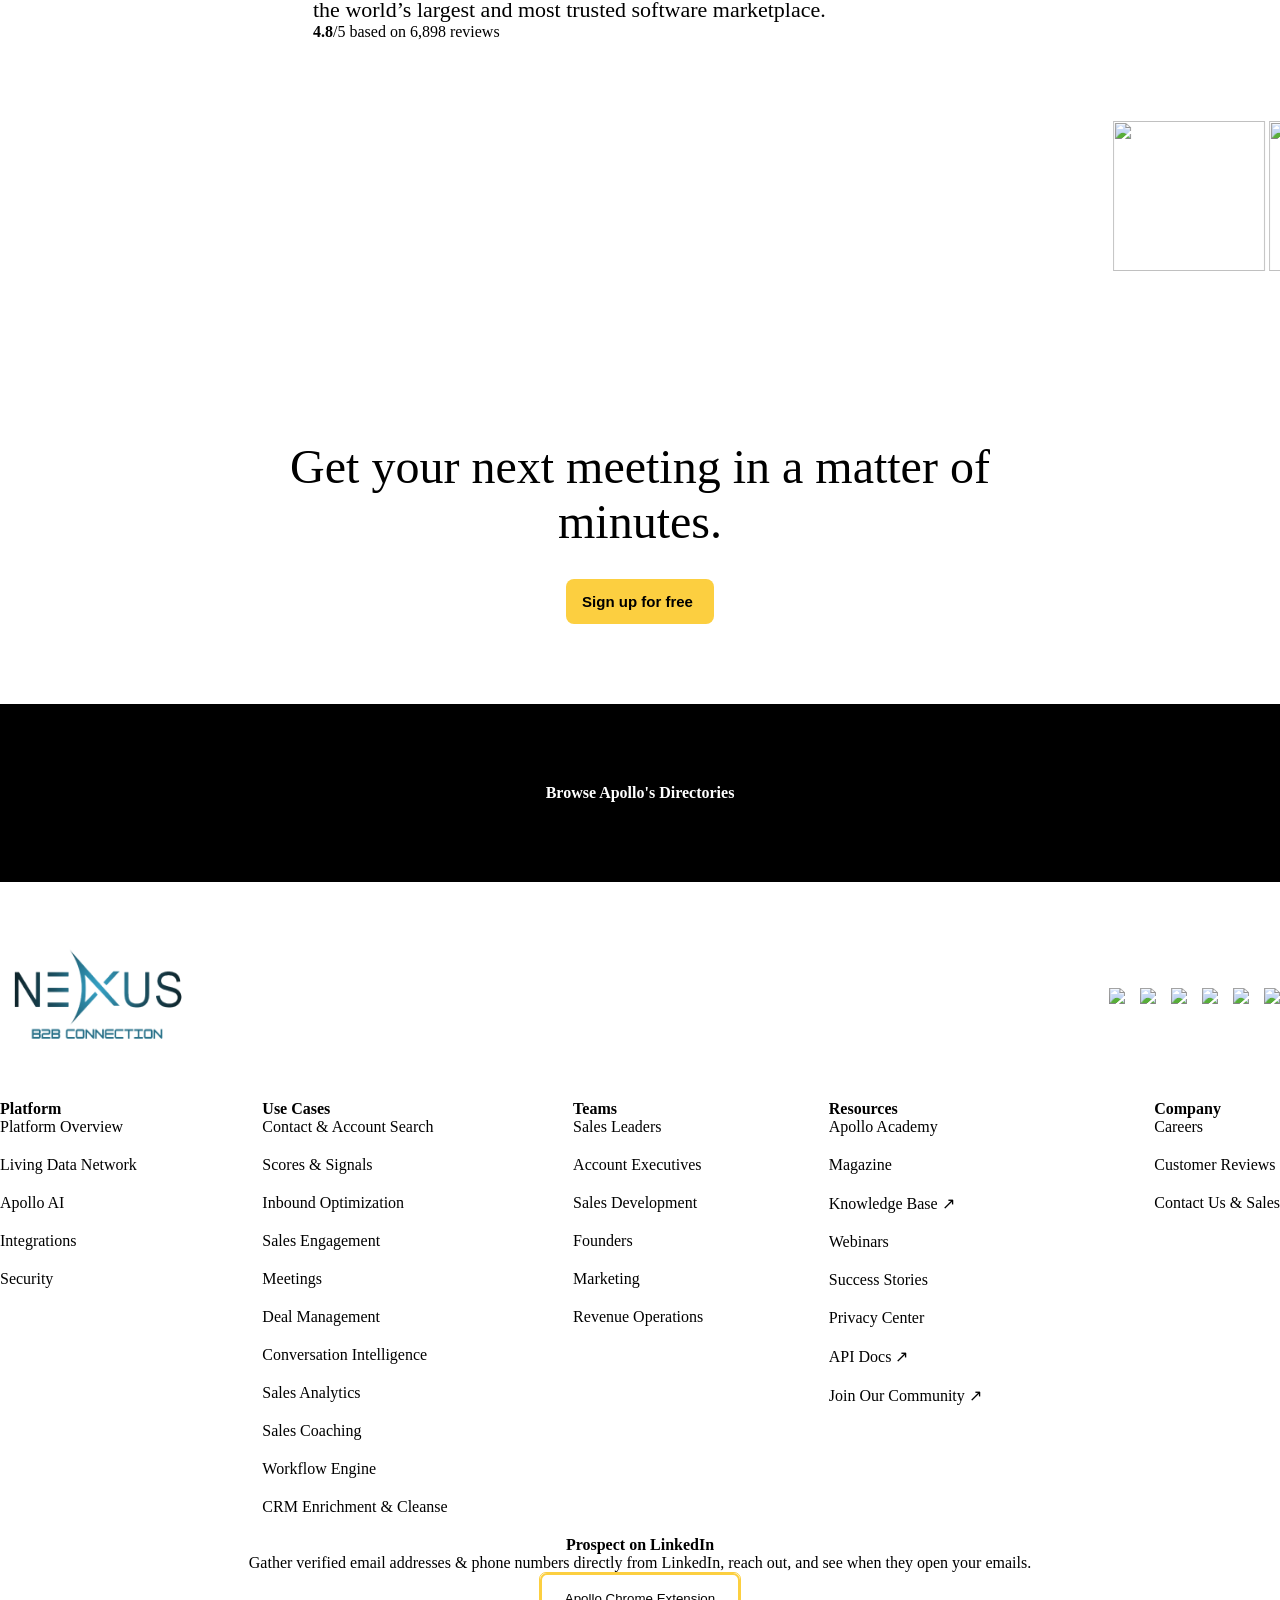
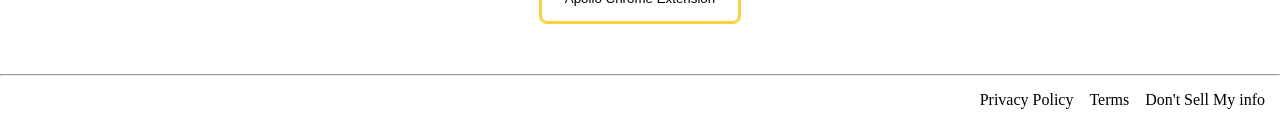
==== commit 5954956d: "new update" ====
--- a/BOOTSTRAP/index.html
+++ b/BOOTSTRAP/index.html
@@ -1,1336 +1,1133 @@
 <!DOCTYPE html>
 <html lang="en">
-  <head>
-    <meta charset="UTF-8" />
-    <meta name="viewport" content="width=device-width, initial-scale=1.0" />
-    <title>CW Project</title>
-    <link
-      rel="stylesheet"
-      href="node_modules/bootstrap/dist/css/bootstrap.min.css"
-    />
-    <script src="node_modules/bootstrap/dist/js/bootstrap.bundle.min.js"></script>
-    <link rel="stylesheet" href="./style.css">
+
+<head>
+  <meta charset="UTF-8" />
+  <meta name="viewport" content="width=device-width, initial-scale=1.0" />
+  <title>Nexus</title>
+  <link rel="stylesheet" href="node_modules/bootstrap/dist/css/bootstrap.min.css" />
+  <script src="node_modules/bootstrap/dist/js/bootstrap.bundle.min.js"></script>
+  <link rel="stylesheet" href="./style.css">
+  <link rel="stylesheet" href="./logo.ico">
+
 
 </head>
 <body>
+
   <!-- Section-Header -->
-<header id="section-1">
-  <nav class=" container-fluid navbar navbar-expand-lg sticky-top">
+  <header id="section-1">
+    <nav class=" container-fluid navbar navbar-expand-lg sticky-top">
       <div class="section-1-navbar container">
-          <img class="navbar-brand" src="./Logo-imp-final-draft.png" height="60" width="130" alt="">
-          <button class="navbar-toggler" type="button" data-bs-toggle="collapse"
-              data-bs-target="#navbarSupportedContent" aria-controls="navbarSupportedContent"
-              aria-expanded="false" aria-label="Toggle navigation">
-              <span class="navbar-toggler-icon"></span>
-          </button>
-          <div class="collapse navbar-collapse " id="navbarSupportedContent">
-              <ul class="navbar-nav me-auto mb-2 mb-lg-0">
-                  <li class="nav-item">
-                      <div class="xdropdown">
-                          <button class="xdropbtn">platform
-                              <i class="dd-1-icon fa-solid fa-chevron-down" style="color: #000000;"></i>
-                          </button>
-                          <div class="container xdropdown-content">
-
-                              <!-- Platform Dropdown starts -->
-                              <div class="dd-1 container d-flex">
-                                  <!-- part-1 -->
-                                  <div class="build_pipeline">
-                                      <h1>BUILD PIPELINE</h1>
-                                      <div class="menu-div-section1 d-flex">
-                                          <div>
-                                              <i class="fa-solid fa-magnifying-glass" style="color: #74C0FC;"></i>
-                                          </div>
-                                          <div>
-                                              <p>Contact & Account Search</p>
-                                              <p>Find the right leads & companies</p>
-                                          </div>
-                                      </div>
-                                      <div class="menu-div-section1 d-flex" style="margin-top: 15px;">
-                                          <div>
-                                              <i class="fa-solid fa-vector-square fa-rotate-by" style="color: #74C0FC; --fa-rotate-angle: 45deg;"></i>
-                                          </div>
-                                          <div>
-                                              <p>Scores & Signals</p>
-                                              <p>Reach out to the right leads</p>
-                                          </div>
-                                      </div>
-                                      <div class="menu-div-section1 d-flex" style="margin-top: 15px;">
-                                          <div>
-                                              <i class="fa-solid fa-list-check" style="color: #74C0FC;"></i>
-                                          </div>
-                                          <div>
-                                              <p>Inbound Optimization</p>
-                                              <p>Shorten forms & better qualify leads</p>
-                                          </div>
-                                      </div>
-                                      <div class="menu-div-section1 d-flex" style="margin-top: 15px;">
-                                          <div>
-                                              <i class="fa-regular fa-paper-plane" style="color: #74C0FC;"></i>
-                                          </div>
-                                          <div>
-                                              <p>Sales Engagement</p>
-                                              <p>Automate your outbound</p>
-                                          </div>
-                                      </div>
-                                  </div>
-
-                                  <!-- part-2 -->
-                                  <div class="build_pipeline">
-                                      <h1 style="color: #7456DA;">CLOSE DEALS</h1>
-                                      <div class="menu-div-section1 d-flex">
-                                          <div>
-                                              <i class="fa-regular fa-calendar" style="color: #7456da;"></i>
-                                          </div>
-                                          <div>
-                                              <p>Meetings</p>
-                                              <p>Prepare for book, and follow up on meeting</p>
-                                          </div>
-                                      </div>
-                                      <div class="menu-div-section1 d-flex" style="margin-top: 15px;">
-                                          <div>
-                                              <i class="fa-solid fa-dollar-sign" style="color: #7456da;"></i>
-                                          </div>
-                                          <div>
-                                              <p>Deal Management</p>
-                                              <p>Close deals with insights & recommendations</p>
-                                          </div>
-                                      </div>
-                                      <div class="menu-div-section1 d-flex" style="margin-top: 15px;">
-                                          <div>
-                                              <i class="fa-regular fa-comment" style="color: #7456da;"></i>
-                                          </div>
-                                          <div>
-                                              <p>Conversation Intelligence</p>
-                                              <p>Track,record and analyze conversations </p>
-                                          </div>
-                                      </div>
-  
-                                  </div>
-
-                                  <!-- part-3 -->
-                                  <div class="build_pipeline">
-                                      <h1 style="color: #12943E;">IMPROVE PERFORMANCE</h1>
-                                      <div class="menu-div-section1 d-flex">
-                                          <div>
-                                              <i class="fa-solid fa-chart-column" style="color:#12943E;"></i>
-                                          </div>
-                                          <div>
-                                              <p>Analytics</p>
-                                              <p>See what's working & where to improve</p>
-                                          </div>
-                                      </div>
-                                      <div class="menu-div-section1 d-flex" style="margin-top: 15px;">
-                                          <div>
-                                              <i class="fa-solid fa-trophy" style="color: #12943E;"></i>
-                                          </div>
-                                          <div>
-                                              <p>Coaching</p>
-                                              <p>Give your reps actionable feedback</p>
-                                          </div>
-                                      </div>
-                                  </div>
-
-                                  <!-- part-4 -->
-                                  <div class="build_pipeline">
-                                      <h1 style="color:#A55013">STREAMLINE OPERATIONS</h1>
-                                      <div class="menu-div-section1 d-flex">
-                                          <div>
-                                              <i class="fa-solid fa-right-left" style="color: #A55013;"></i>
-                                          </div>
-                                          <div>
-                                              <p>Workflow Engine</p>
-                                              <p>Automate tasks & move faster on leads</p>
-                                          </div>
-                                      </div>
-                                      <div class="menu-div-section1 d-flex" style="margin-top: 15px;">
-                                          <div>
-                                              <i class="fa-solid fa-arrows-spin" style="color: #A55013;"></i>
-                                          </div>
-                                          <div>
-                                              <p>Enrich & Cleanse</p>
-                                              <p>Automatically sync & enrich your CRM</p>
-                                          </div>
-                                      </div>
-                                  </div>
-
-                                  <!-- part-5 -->
-                                  <div class="build_pipeline_1">
-                                      <h1 style="color:#5F5F5F ;white-space: nowrap !important">APOLLO PLATFORM
-                                      </h1>
-                                      <div class="menu-div-section1_1 d-flex">
-                                          <div class="aollo_platform">
-                                              <p style="white-space: nowrap !important"><b>Platform Overview</b>
-                                              </p>
-
-                                          </div>
-                                          <div>
-                                              <!-- <p style="white-space: nowrap !important">Platform Overview</p> -->
-                                              <!-- <p>Find the right leads & companies</p> -->
-                                          </div>
-                                      </div>
-                                      <div class="menu-div-section1_1 d-flex" style="margin-top: 15px;">
-                                          <div>
-                                              <!-- <i class="fa-solid fa-magnifying-glass" style="color: #74C0FC;"></i> -->
-                                              <p style="white-space: nowrap !important"><b>Living Data Network</b>
-                                              </p>
-
-                                          </div>
-                                          <div>
-                                              <!-- <p style="white-space: nowrap !important">Living Data Network</p> -->
-                                              <!-- <p>Find the right leads & companies</p> -->
-                                          </div>
-                                      </div>
-                                      <div class="menu-div-section1_1 d-flex" style="margin-top: 15px;">
-                                          <div>
-                                              <!-- <i class="fa-solid fa-magnifying-glass" style="color: #74C0FC;"></i> -->
-                                              <p style="white-space: nowrap !important"><b>Integrations</b></p>
-
-                                          </div>
-                                          <div>
-                                              <!-- <p style="white-space: nowrap !important">Integrations</p> -->
-                                              <!-- <p>Find the right leads & companies</p> -->
-                                          </div>
-                                      </div>
-                                  </div>
-                              </div>
-                              <!-- Platform Dropdown ends -->
-                          </div>
-                      </div>
-                  </li>
-
-                  <!-- Teams Dropdown starts -->
-                  <li class="nav-item">
-                      <div class="xdropdown">
-                          <button class="xdropbtn">Teams <i class="dd-1-icon fa-solid fa-chevron-down" style="color: #000000;"></i></button>
-                          <div class="xdropdown-content" style="">
-                              <div class="dd-1 container d-flex" style="gap:180px !important;margin-top: 40px">
-                                  <!-- part-1 -->
-                                  <div class="build_pipeline">
-                                      <!-- <h1>BUILD PIPELINE</h1> -->
-                                      <div class="menu-div-section1 d-flex">
-                                          <div style="">
-                                              <i class="fa-regular fa-flag" style="color: #e75571;"></i>
-                                          </div>
-                                          <div>
-                                              <p style="white-space: nowrap  !important;">Sales Leaders</p>
-                                              <p style="white-space: nowrap  !important">Reduce prospecting work
-                                                  & move faster on leads</p>
-                                          </div>
-                                      </div>
-                                      <div class="menu-div-section1 d-flex"
-                                          style="margin-top: 15px; margin-left:0px;">
-                                          <div style="width: fit-content !important;">
-                                              <i class="fa-solid fa-magnifying-glass" style="color: #74C0FC;"></i>
-                                          </div>
-                                          <div>
-                                              <p>Account Executives</p>
-                                              <p>Win more deals, crush
-                                                  your quota</p>
-                                          </div>
-                                      </div>
-                                      <div class="menu-div-section1 d-flex" style="margin-top: 15px;">
-                                          <div style="width:fit-content !important;">
-                                              <i class="fa-regular fa-paper-plane" style="color: #B197FC;"></i>
-                                          </div>
-                                          <div>
-                                              <p style="white-space: nowrap  !important;">Sales Development</p>
-                                              <p style="white-space: nowrap  !important;">Fill your pipeline with
-                                                  quality opportunities</p>
-                                          </div>
-                                      </div>
-                                  </div>
-
-                                  <!-- part-2 -->
-                                  <div class="build_pipeline">
-                                      <!-- <h1 style="color: #7456DA;">CLOSE DEALS</h1> -->
-                                      <div class="menu-div-section1 d-flex">
-                                          <div style="width: fit-content !important;">
-                                              <i class="fa-solid fa-key" style="color: #ff6600;"></i>
-                                          </div>
-                                          <div>
-                                              <p style="white-space: nowrap  !important;">Founders</p>
-                                              <p style="white-space: nowrap  !important;">Empower your team to
-                                                  crush their quota</p>
-                                          </div>
-                                      </div>
-                                      <div class="menu-div-section1 d-flex" style="margin-top: 15px;">
-                                          <div style="width: fit-content !important;">
-                                              <i class="fa-solid fa-rocket" style="color: #8cc416;"></i>
-
-                                          </div>
-                                          <div>
-                                              <p style="white-space: nowrap  !important;">Marketers</p>
-                                              <p style="white-space: nowrap  !important;">Generate pipeline that
-                                                  converts</p>
-                                          </div>
-                                      </div>
-                                      <div class="menu-div-section1 d-flex" style="margin-top: 15px;">
-                                          <div style="width: fit-content !important;">
-                                              <i class="fa-solid fa-gear" style="color: #1cdd5e;"></i>
-                                          </div>
-                                          <div>
-                                              <p style="white-space: nowrap  !important;">Revenue Operations</p>
-                                              <p style="white-space: nowrap  !important;">Consolidate your
-                                                  go-to-market stack</p>
-                                          </div>
-                                      </div>
-                                  </div>
-                              </div>
-                          </div>
-                      </div>
-                  </li>
-                  <!-- Teams Dropdown ends -->
-
-
-                  <li class="nav-item">
-                      <div class="xdropdown">
-                          <button class="xdropbtn">Resources
-                              <i class="dd-1-icon fa-solid fa-chevron-down" style="color: #000000;"></i>
-                                  </button>
-                          <div class="xdropdown-content">
-                              <div class="dd-3 container d-flex">
-                                  <!-- part-1 -->
-                                  <div class="resources_dropdown-s1">
-                                      <h6>Latest from Magazine</h6>
-                                      <div class="resources_dropdown_img_div">
-                                          <a href="">
-                                              <img src="https://netlify.apollo.io/_next/image?url=https%3A%2F%2Fcdn.buttercms.com%2FU398DdCOTBGxmI0Z4wdy&w=750&q=75"
-                                                  class="img-fluid" alt="...">
-                                          </a>
-                                      </div>
-                                      <p>Master Class: How to Build World-class Outbound</p>
-
-                                  </div>
-
-
-                                  <!-- part-2 -->
-                                  <div class="resources_dropdown-s2">
-                                      <h6>Learn</h6>
-                                      <hr>
-                                      <div class="resources_dropdown-s2-btn d-flex flex-column p-2 gap-4">
-                                          <button>Apollo Magazine</button>
-                                          <button><span
-                                                  style="color: whitesmoke; background-color: #101010;">New</span>Academy</button>
-                                          <button>Knowledge Base</button>
-                                          <button>Webinars</button>
-                                          <button>Events</button>
-                                          <button>Career</button>
-                                          <button>Privecy Center</button>
-                                      </div>
-                                  </div>
-                                  <!-- part-3 -->
-                                  <div class="resources_dropdown-s2">
-                                      <h6>Customers</h6>
-                                      <hr>
-                                      <div class="resources_dropdown-s2-btn d-flex flex-column p-2 gap-4">
-                                          <button>Success Stories</button>
-                                          <button>Review</button>
-                                          <button>Refer a Friend</button>
-                                          <button>Featured Customers</button>
-                                      </div>
-                                  </div>
-
-
-                                  <!-- part-4 -->
-                                  <div class="resources_dropdown-s2" style="color:pink">
-                                      <h6>Partners</h6>
-                                      <hr>
-                                      <div class="resources_dropdown-s2-btn d-flex flex-column p-2 gap-4">
-                                          <button>Affiliate Partners</button>
-                                          <button>Agency Partners</button>
-                                          <button>Technology Partners</button>
-                                          <button>Startup Ecosystem Partners</button>
-                                          <button>Certified Agency Directory</button>
-                                          <button>Appolo Advocates</button>
-                                      </div>
-                                  </div>
-                              </div>
-                          </div>
-                      </div>
-                  </li>
-                  <li class="nav-item">
-                      <a class="nav-link active" aria-current="page" href="#">Pricing</a>
-                  </li>
-              </ul>
-              <form class="d-flex" role="search">
-                  <button class="header-btn btn btn-outline-success" type="submit">Get a demo</button>
-                  <button class="header-btn btn btn-outline-success" type="submit">Log in</button>
-                  <button class="header-btn btn btn-outline-success" type="submit">Sign up for free</button>
-              </form>
-          </div>
-      </div>
-  </nav>
-</header>
-
-
-
+        <img class="navbar-brand" src="./Logo-imp-final-draft.png" height="60" width="130" alt="">
+        <button class="navbar-toggler" type="button" data-bs-toggle="collapse" data-bs-target="#navbarSupportedContent"
+          aria-controls="navbarSupportedContent" aria-expanded="false" aria-label="Toggle navigation">
+          <span class="navbar-toggler-icon"></span>
+        </button>
+        <div class="collapse navbar-collapse " id="navbarSupportedContent">
+          <ul class="navbar-nav me-auto mb-2 mb-lg-0">
+            <li class="nav-item">
+              <div class="xdropdown">
+                <button class="xdropbtn">Platform
+                  <i class="dd-1-icon fa-solid fa-chevron-down" style="color: #000000;"></i>
+                </button>
+                <div class="container xdropdown-content">
+
+                  <!-- Platform Dropdown starts -->
+                  <div class="dd-1 container d-flex">
+                    <!-- part-1 -->
+                    <div class="build_pipeline">
+                      <h1>BUILD PIPELINE</h1>
+                      <div class="menu-div-section1 d-flex">
+                        <div>
+                          <i class="fa-solid fa-magnifying-glass" style="color: #74C0FC; font-size: 20px;"></i>
+                        </div>
+                        <div>
+                          <a href="https://www.apollo.io/product/search">Contact & Account Search </a>
+                          <a href="https://www.apollo.io/product/search">Find the right leads & companies</a>
+                        </div>
+                      </div>
+                      <div class="menu-div-section1 d-flex" style="margin-top: 15px;">
+                        <div>
+                          <i class="fa-solid fa-vector-square fa-rotate-by"
+                            style="color: #74C0FC; --fa-rotate-angle: 45deg;"></i>
+                        </div>
+                        <div>
+                          <a href="https://www.apollo.io/product/scores">Scores & Signals</a>
+                          <a href="https://www.apollo.io/product/scores">Reach out to the right leads</a>
+                        </div>
+                      </div>
+                      <div class="menu-div-section1 d-flex" style="margin-top: 15px;">
+                        <div>
+                          <i class="fa-solid fa-list-check" style="color: #74C0FC;font-size: 20px;"></i>
+                        </div>
+                        <div>
+                          <a href="https://www.apollo.io/product/inbound-optimization">Inbound Optimization</a>
+                          <a href="https://www.apollo.io/product/inbound-optimization">Shorten forms & better qualify leads</a>
+                        </div>
+                      </div>
+                      <div class="menu-div-section1 d-flex" style="margin-top: 15px;">
+                        <div>
+                          <i class="fa-regular fa-paper-plane" style="color: #74C0FC;font-size: 20px;"></i>
+                        </div>
+                        <div>
+                          <a href="https://www.apollo.io/product/sales-engagement">Sales Engagement</a>
+                          <a href="https://www.apollo.io/product/sales-engagement">Automate your outbound</a>
+                        </div>
+                      </div>
+                    </div>
+
+                    <!-- part-2 -->
+                    <div class="build_pipeline">
+                      <h1 style="color: #7456DA;">CLOSE DEALS</h1>
+                      <div class="menu-div-section1 d-flex">
+                        <div>
+                          <i class="fa-regular fa-calendar" style="color: #7456da;font-size: 20px;"></i>
+                        </div>
+                        <div>
+                          <a href="https://www.apollo.io/product/meetings">Meetings</a>
+                          <a href="https://www.apollo.io/product/meetings">Prepare for book, and follow up on meeting</a>
+                        </div>
+                      </div>
+                      <div class="menu-div-section1 d-flex" style="margin-top: 15px;">
+                        <div>
+                          <i class="fa-solid fa-dollar-sign" style="color: #7456da;font-size: 20px;"></i>
+                        </div>
+                        <div>
+                          <a href="https://www.apollo.io/product/deal-management">Deal Management</a>
+                          <a href="https://www.apollo.io/product/deal-management">Close deals with insights & recommendations</a>
+                        </div>
+                      </div>
+                      <div class="menu-div-section1 d-flex" style="margin-top: 15px;">
+                        <div>
+                          <i class="fa-regular fa-comment" style="color: #7456da;font-size: 20px;"></i>
+                        </div>
+                        <div>
+                          <a href="https://www.apollo.io/product/conversations">Conversation Intelligence</a>
+                          <a href="https://www.apollo.io/product/conversations">Track,record and analyze conversations </a>
+                        </div>
+                      </div>
+                    </div>
+
+                    <!-- part-3 -->
+                    <div class="build_pipeline">
+                      <h1 style="color: #12943E;">IMPROVE PERFORMANCE</h1>
+                      <div class="menu-div-section1 d-flex">
+                        <div>
+                          <i class="fa-solid fa-chart-column" style="color:#12943E;"></i>
+                        </div>
+                        <div>
+                          <a href="https://www.apollo.io/product/analytics">Analytics</a>
+                          <a href="https://www.apollo.io/product/analytics">See what's working & where to improve</a>
+                        </div>
+                      </div>
+                      <div class="menu-div-section1 d-flex" style="margin-top: 15px;">
+                        <div>
+                          <i class="fa-solid fa-trophy" style="color: #12943E;font-size: 20px;"></i>
+                        </div>
+                        <div>
+                          <a href="https://www.apollo.io/product/coaching">Coaching</a>
+                          <a href="https://www.apollo.io/product/coaching">Give your reps actionable feedback</a>
+                        </div>
+                      </div>
+                    </div>
+
+                    <!-- part-4 -->
+                    <div class="build_pipeline">
+                      <h1 style="color:#A55013">STREAMLINE OPERATIONS</h1>
+                      <div class="menu-div-section1 d-flex">
+                        <div>
+                          <i class="fa-solid fa-right-left" style="color: #A55013;font-size: 20px;"></i>
+                        </div>
+                        <div>
+                          <a href="https://www.apollo.io/product/workflow-engine">Workflow Engine</a>
+                          <a href="https://www.apollo.io/product/workflow-engine">Automate tasks & move faster on leads</a>
+                        </div>
+                      </div>
+                      <div class="menu-div-section1 d-flex" style="margin-top: 15px;">
+                        <div>
+                          <i class="fa-solid fa-arrows-spin" style="color: #A55013;font-size: 20px;"></i>
+                        </div>
+                        <div>
+                          <a href="https://www.apollo.io/product/enrich">Enrich & Cleanse</a>
+                          <a href="https://www.apollo.io/product/enrich">Automatically sync & enrich your CRM</a>
+                        </div>
+                      </div>
+                    </div>
+
+                    <!-- part-5 -->
+                    <div class="build_pipeline_1">
+                      <h1 style="color:#5F5F5F ;white-space: nowrap !important">APOLLO PLATFORM
+                      </h1>
+                      <div class="menu-div-section1_1 d-flex">
+                        <div class="aollo_platform">
+                          <a style="white-space: nowrap !important"><b>Platform Overview</b></a>                        </div>
+                        <div>
+                        </div>
+                      </div>
+                      <div class="menu-div-section1_1 d-flex" style="margin-top: 5px;">
+                        <div>
+                          <a style="white-space: nowrap !important"><b>Living Data Network</b></a>
+                        </div>
+                        <div>
+                        </div>
+                      </div>
+                      <div class="menu-div-section1_1 d-flex" style="margin-top: 5px;">
+                        <div>
+                          <a style="white-space: nowrap !important"><b>Integrations</b></a>
+                        </div>
+                        <div>
+                        </div>
+                      </div>
+                    </div>
+                  </div>
+                  <!-- Platform Dropdown ends -->
+                </div>
+              </div>
+            </li>
+          
+            <!-- Teams Dropdown starts -->
+            <li class="nav-item">
+              <div class="xdropdown">
+                <button class="xdropbtn">Teams <i class="dd-1-icon fa-solid fa-chevron-down"
+                    style="color: #000000;"></i></button>
+                <div class="xdropdown-content" style="">
+                  <div class="dd-1 container d-flex" style="gap:180px !important;margin-top: 40px">
+                    <!-- part-1 -->
+                    <div class="build_pipeline">
+                      <!-- <h1>BUILD PIPELINE</h1> -->
+                      <div class="menu-div-section1 d-flex">
+                        <div style="">
+                          <i class="fa-regular fa-flag" style="color: #e75571;font-size: 20px;"></i>
+                        </div>
+                        <div>
+                          <a href="https://www.apollo.io/personas/sales-leaders" style="white-space: nowrap  !important;">Sales Leaders</a>
+                          <a href="https://www.apollo.io/personas/sales-leaders" style="white-space: nowrap  !important">Reduce prospecting work & move faster on leads</a>
+                        </div>
+                      </div>
+                      <div class="menu-div-section1 d-flex" style="margin-top: 15px; margin-left:0px;">
+                        <div style="width: fit-content !important;">
+                          <i class="fa-solid fa-magnifying-glass" style="color: #74C0FC;font-size: 20px;"></i>
+                        </div>
+                        <div>
+                          <a href="https://www.apollo.io/personas/account-executives">Account Executives</a>
+                          <a href="https://www.apollo.io/personas/account-executives">Win more deals, crush
+                            your quota</a>
+                        </div>
+                      </div>
+                      <div class="menu-div-section1 d-flex" style="margin-top: 15px;">
+                        <div style="width:fit-content !important;">
+                          <i class="fa-regular fa-paper-plane" style="color: #B197FC;font-size: 20px;"></i>
+                        </div>
+                        <div>
+                          <a href="https://www.apollo.io/personas/sales-development" style="white-space: nowrap  !important;">Sales Development</a>
+                          <a href="https://www.apollo.io/personas/sales-development" style="white-space: nowrap  !important;">Fill your pipeline with
+                            quality opportunities</a>
+                        </div>
+                      </div>
+                    </div>
+
+                    <!-- part-2 -->
+                    <div class="build_pipeline">
+                      <!-- <h1 style="color: #7456DA;">CLOSE DEALS</h1> -->
+                      <div class="menu-div-section1 d-flex">
+                        <div style="width: fit-content !important;">
+                          <i class="fa-solid fa-key" style="color: #ff6600;font-size: 20px;"></i>
+                        </div>
+                        <div>
+                          <a href="https://www.apollo.io/personas/founders" style="white-space: nowrap  !important;">Founders</a>
+                          <a href="https://www.apollo.io/personas/founders" style="white-space: nowrap  !important;">Empower your team to
+                            crush their quota</a>
+                        </div>
+                      </div>
+                      <div class="menu-div-section1 d-flex" style="margin-top: 15px;">
+                        <div style="width: fit-content !important;">
+                          <i class="fa-solid fa-rocket" style="color: #8cc416;font-size: 20px;"></i>
+
+                        </div>
+                        <div>
+                          <a href="https://www.apollo.io/personas/marketers" style="white-space: nowrap  !important;">Marketers</a>
+                          <a href="https://www.apollo.io/personas/marketers" style="white-space: nowrap  !important;">Generate pipeline that
+                            converts</a>
+                        </div>
+                      </div>
+                      <div class="menu-div-section1 d-flex" style="margin-top: 15px;">
+                        <div style="width: fit-content !important;">
+                          <i class="fa-solid fa-gear" style="color: #1cdd5e;font-size: 20px;"></i>
+                        </div>
+                        <div>
+                          <a href="https://www.apollo.io/personas/revops" style="white-space: nowrap  !important;">Revenue Operations</a>
+                          <a href="https://www.apollo.io/personas/revops" style="white-space: nowrap  !important;">Consolidate your
+                            go-to-market stack</a>
+                        </div>
+                      </div>
+                    </div>
+                  </div>
+                </div>
+              </div>
+            </li>
+            <!-- Teams Dropdown ends -->
+
+
+            <li class="nav-item">
+              <div class="xdropdown">
+                <button class="xdropbtn">Resources
+                  <i class="dd-1-icon fa-solid fa-chevron-down" style="color: #000000;"></i>
+                </button>
+                <div class="xdropdown-content">
+                  <div class="dd-3 container d-flex">
+                    <!-- part-1 -->
+                    <div class="resources_dropdown-s1">
+                      <h6>Latest from Magazine</h6>
+                      <div class="resources_dropdown_img_div">
+                        <a href="https://www.apollo.io/magazine/master-class-how-to-build-world-class-outbound">
+                          <img
+                            src="https://netlify.apollo.io/_next/image?url=https%3A%2F%2Fcdn.buttercms.com%2FU398DdCOTBGxmI0Z4wdy&w=750&q=75"
+                            class="img-fluid" alt="...">
+                        </a>
+                      </div>
+                      <a href="https://www.apollo.io/magazine/master-class-how-to-build-world-class-outbound">Master Class: How to Build World-class Outbound</a>
+
+                    </div>
+
+
+                    <!-- part-2 -->
+                    <div class="resources_dropdown-s2">
+                      <h6>Learn</h6>
+                      <hr>
+                      <div class="resources_dropdown-s2-btn d-flex flex-column p-1">
+                        <a href="https://www.apollo.io/magazine">Apollo Magazine</a>
+                        <a class="resources_dropdown-s2-btn_span" href="https://www.apollo.io/academy"><span style="color: whitesmoke; background-color: #101010;">New</span>Academy</a>
+                        <a href="https://knowledge.apollo.io/hc/en-us">Knowledge Base</a>
+                        <a href="https://www.apollo.io/academy/category/webinars">Webinars</a>
+                        <a href="https://www.apollo.io/events">Events</a>
+                        <a href="https://www.apollo.io/company/careers">Career</a>
+                        <a href="https://www.apollo.io/company/privacy-center">Privecy Center</a>
+                      </div>
+                    </div>
+                    <!-- part-3 -->
+                    <div class="resources_dropdown-s2">
+                      <h6>Customers</h6>
+                      <hr>
+                      <div class="resources_dropdown-s2-btn d-flex flex-column p-2 gap-3">
+                        <a href="https://www.apollo.io/magazine/articles/customer-stories">Success Stories</a>
+                        <a href="https://www.apollo.io/wall-of-love">Review</a>
+                        <a href="https://www.apollo.io/refer-a-friend">Refer a Friend</a>
+                        <a href="https://www.apollo.io/featured">Featured Customers</a>
+                      </div>
+                    </div>
+
+
+                    <!-- part-4 -->
+                    <div class="resources_dropdown-s2">
+                      <h6>Partners</h6>
+                      <hr>
+                      <div class="resources_dropdown-s2-btn d-flex flex-column p-2 gap-3">
+                        <a href="https://www.apollo.io/partners/affiliates">Affiliate Partners</a>
+                        <a href="https://www.apollo.io/partners/agencies">Agency Partners</a>
+                        <a href="https://www.apollo.io/partners/technology">Technology Partners</a>
+                        <a href="https://www.apollo.io/partners/startup-ecosystem">Startup Ecosystem Partners</a>
+                        <a href="https://www.apollo.io/certified-agency-partners">Certified Agency Directory</a>
+                        <a href="https://www.apollo.io/partners/advocates">Appolo Advocates</a>
+                      </div>
+                    </div>
+                  </div>
+                </div>
+              </div>
+            </li>
+            <li class="nav-item">
+              <a class="nav-link active" aria-current="page" href="https://www.apollo.io/pricing" style="font-family:'Roboto', sans-serif; font-size: 15px ; font-weight: 600;">Pricing</a>
+            </li>
+          </ul>
+          <form class="d-flex" role="search">
+            <button class="header-btn btn btn-outline-success" type="submit">Get a demo</button>
+            <button class="header-btn btn btn-outline-success" type="submit">Log in</button>
+            <button class="header-btn btn btn-outline-success" type="submit">Sign up for free</button>
+          </form>
+        </div>
+      </div>
+    </nav>
+  </header>
 
 
   <!-- Section-1_1 -->
 
   <section id="section-1_1">
-      <div class="section-1_1-container container bg-cover">
-          <div class="section-1_1-content d-flex">
-              <div>
-                  <h1>Find and close your next deal</h1>
-                  <h2>Power your go-to-market with one platform. Fueled by the most accurate data on 275M contacts and
-                      73M companies.</h2>
-                  <div class="section-1_1-content-btn">
-                      <button type="button" class="btn btn-secondary">Sign up for free</button>
-                      <button type="button" class="btn btn-secondary" style="margin-left: 10px;">Get a demo</button>
-                  </div>
-                  <div class="section-1_1-content-rating">
-                      <i class="fa-solid fa-star" style="color: #000000;"></i>
-                      <i class="fa-solid fa-star" style="color: #000000;"></i>
-                      <i class="fa-solid fa-star" style="color: #000000;"></i>
-                      <i class="fa-solid fa-star" style="color: #000000;"></i>
-                      <i class="fa-solid fa-star" style="color: #000000;"></i>
-                      <span style="font-family: 'Roboto', sans-serif;font-weight:300;">&nbsp;<span><b
-                                  style="font-weight: 800;">4.8</b></span>/5 based on 6,898 reviews | GDPR
-                          Compliant</span>
-                  </div>
-              </div>
-              <div class="Section-1_1-image">
-                  <img class="img-fluid" src="./Final-Heading-image.gif" alt="">
-              </div>
-          </div>
-      </div>
+    <div class="section-1_1-container container bg-cover">
+      <div class="section-1_1-content d-flex">
+        <div>
+          <h1>Find and close your next deal</h1>
+          <h2>Power your go-to-market with one platform. Fueled by the most accurate data on 275M contacts and
+            73M companies.</h2>
+          <div class="section-1_1-content-btn">
+            <button type="button" class="btn btn-secondary">Sign up for free</button>
+            <button type="button" class="btn btn-secondary" style="margin-left: 10px;">Get a demo</button>
+          </div>
+          <div class="section-1_1-content-rating">
+            <i class="fa-solid fa-star" style="color: #000000;"></i>
+            <i class="fa-solid fa-star" style="color: #000000;"></i>
+            <i class="fa-solid fa-star" style="color: #000000;"></i>
+            <i class="fa-solid fa-star" style="color: #000000;"></i>
+            <i class="fa-solid fa-star" style="color: #000000;"></i>
+            <span style="font-family: 'Roboto', sans-serif;font-weight:300;">&nbsp;<span><b
+                  style="font-weight: 800;">4.8</b></span>/5 based on 6,898 reviews | GDPR
+              Compliant</span>
+          </div>
+        </div>
+        <div class="Section-1_1-image">
+          <img class="img-fluid" src="./Final-Heading-image.gif" alt="">
+        </div>
+      </div>
+    </div>
   </section>
 
-  <!-- Section-2-stripe-starts -->
-  <section id="section-2-stripe">
+     <!-- Section-2-stripe-starts -->
+     <section id="section-2-stripe">
       <div class="stripe">
-          <div>Millions of sellers at over 500,000 companies beat their number with Apollo</div>
-          <div class="stripe-bottom">
-              <div><img src="./section-2-icon1.png" alt=""></div>
-              <div><img src="./section-2-icon2.png" alt=""></div>
-              <div><img src="./section-2-icon3.png" alt=""></div>
-              <div><img src="./section-2-icon4.png" alt=""></div>
-              <div><img src="./section-2-icon5.png" alt=""></div>
-              <div><img src="./section-2-icon6.png" alt=""></div>
-          </div>
-      </div>
-  </section>
+        <div>Millions of sellers at over 500,000 companies beat their number with Apollo</div>
+        <div class="stripe-bottom">
+          <div><img class="img-fluid" src="./section-2-icon1.png" alt=""></div>
+          <div><img class="img-fluid" src="./section-2-icon2.png" alt=""></div>
+          <div><img class="img-fluid" src="./section-2-icon3.png" alt=""></div>
+          <div><img class="img-fluid" src="./section-2-icon4.png" alt=""></div>
+          <div><img class="img-fluid" src="./section-2-icon5.png" alt=""></div>
+          <div><img class="img-fluid" src="./section-2-icon6.png" alt=""></div>
+        </div>
+      </div>
+    </section>
 
   <!-- Section-2-the_only_solution-starts -->
-  <section id="the_only_solution" class="mt-5">
-      <div class="the_only_solution_outer container">
-          <div class="mx-auto flex max-w-4xl flex-col gap-4 pb-14 text-center">
-              <h1 style="font-family:'Roboto', sans-serif;font-weight: 700; font-size: 3rem;">The only solution you
-                  need to run a <br><span style="text-align: center;">world-class sales
-                      organization</span></h1>
-          </div>
-          <div class="row justify-content-center mt-5">
-              <div class="col-12 col-md-3">
-                  <div class="the_only_solution_left text-start">
-                      <h5 class="text-start" style="font-size: 16px;font-weight: 400;color:#105BCC">BUILD PIPELINE
-                      </h5>
-                      <button><i class="fa-solid fa-vector-square fa-rotate-by" style="color: #105bcc; --fa-rotate-angle: 45deg;"></i>&nbsp;Contact &
-                          Account Search</button>
-                      <button><i class="fa-solid fa-list-check" style="color: #105bcc;"></i>&nbsp;Scores &
-                          Signals</button>
-                      <button><i class="fa-solid fa-location-arrow" style="color: #105bcc;"></i>&nbsp;Inbound
-                          Optimization</button>
-                      <button><i class="fa-regular fa-paper-plane" style="color: #105bcc;;"></i>&nbsp;Sales
-                          Engagement</button>
-                  </div>
-
-
-                  <div class="the_only_solution_left text-start" style="margin-top: 20px;">
-                      <h5 class="text-start" style="font-size: 16px;font-weight: 400;color:#7456da">CLOSE DEALS
-                      </h5>
-                      <button><i class="fa-regular fa-calendar" style="color: #7456da;"></i>&nbsp;Meetings
-                         </button><br>
-                      <button><i class="fa-solid fa-dollar-sign" style="color: #7456da;"></i>&nbsp;Deal Management
-                          </button>
-                      <button><i class="fa-regular fa-comment" style="color: #7456da;"></i>&nbsp;Conversation Intelligence
-                          </button>
-                  </div>
-
-                  <div class="the_only_solution_left text-start" style="margin-top: 20px;">
-                      <h5 class="text-start" style="font-size: 16px;font-weight: 400;color:#17B94E">IMPROVE PERFORMANCE
-                      </h5>
-                      <button><i class="fa-solid fa-chart-column" style="color: #51ca7a;"></i>&nbsp;Contact &
-                          Account Search</button>
-                      <button><i class="fa-solid fa-trophy" style="color: #51ca7a;"></i>&nbsp;Scores &
-                          Signals</button>
-                  </div>
-
-                  <div class="the_only_solution_left text-start" style="margin-top: 20px;">
-                      <h5 class="text-start" style="font-size: 16px;font-weight: 400;color:#D26719">STREAMLINE OPERATIONS
-                      </h5>
-                      <button><i class="fa-solid fa-right-left" style="color: #d26719;"></i>&nbsp;Contact &
-                          Account Search</button>
-                      <button><i class="fa-solid fa-arrows-spin" style="color: #d26719;"></i>&nbsp;Scores &
-                          Signals</button>
-                  </div>
-              </div>
-              <div class="col-12 col-md-9">
-                  <div class="the_only_solution-right-1 container" style="padding: 20px;">
-                      <span><i class="fa-solid fa-magnifying-glass" style="color: #1a66ea;"></i> &nbsp; Contact &
-                          Account
-                          Search
-
-                      </span>
-                      <span>Find the right leads and companies.<a href="https://www.apollo.io/product/search"
-                              target="_blank"> Learn More</a> </span>
-                  </div>
-                  <div class="text-center" style="background-color: #4089f8;">
-                      <img src="https://netlify.apollo.io/_next/image?url=https%3A%2F%2Fnetlify.apollo.io%2F_next%2Fstatic%2Fmedia%2Fcontact-account-search.79b0a060.png&w=1080&q=75"
-                          alt="" class="img-fluid">
-                  </div>
-              </div>
-          </div>
-      </div>
+   <section id="the_only_solution" class="mt-5">
+    <div class="the_only_solution_outer container">
+      <div class="mx-auto flex max-w-4xl flex-col gap-4 pb-1 text-center ">
+        <h1 style="font-family:'Roboto', sans-serif;font-weight: 700; font-size: 48px;">The only solution you
+          need to run a <br><span style="text-align: center;">world-class sales
+            organization</span></h1>
+      </div>
+      <div class="row justify-content-center mt-5">
+        <div class="col-12 col-md-3">
+          <div class="the_only_solution_left text-start">
+            <h5 class="text-start" style="font-size: 16px;font-weight: 400;color:#105BCC">BUILD PIPELINE
+            </h5>
+            <button><i class="fa-solid fa-vector-square fa-rotate-by"
+                style="color: #105bcc; --fa-rotate-angle: 45deg;"></i>&nbsp;Contact &
+              Account Search</button>
+            <button><i class="fa-solid fa-list-check" style="color: #105bcc;"></i>&nbsp;Scores &
+              Signals</button>
+            <button><i class="fa-solid fa-location-arrow" style="color: #105bcc;"></i>&nbsp;Inbound
+              Optimization</button>
+            <button><i class="fa-regular fa-paper-plane" style="color: #105bcc;;"></i>&nbsp;Sales
+              Engagement</button>
+          </div>
+
+
+          <div class="the_only_solution_left text-start" style="margin-top: 20px;">
+            <h5 class="text-start" style="font-size: 16px;font-weight: 400;color:#7456da">CLOSE DEALS
+            </h5>
+            <button><i class="fa-regular fa-calendar" style="color: #7456da;"></i>&nbsp;Meetings
+            </button><br>
+            <button><i class="fa-solid fa-dollar-sign" style="color: #7456da;"></i>&nbsp;Deal Management
+            </button>
+            <button><i class="fa-regular fa-comment" style="color: #7456da;"></i>&nbsp;Conversation Intelligence
+            </button>
+          </div>
+
+          <div class="the_only_solution_left text-start" style="margin-top: 20px;">
+            <h5 class="text-start" style="font-size: 16px;font-weight: 400;color:#17B94E">IMPROVE PERFORMANCE
+            </h5>
+            <button><i class="fa-solid fa-chart-column" style="color: #51ca7a;"></i>&nbsp;Contact &
+              Account Search</button>
+            <button><i class="fa-solid fa-trophy" style="color: #51ca7a;"></i>&nbsp;Scores &
+              Signals</button>
+          </div>
+
+          <div class="the_only_solution_left text-start" style="margin-top: 20px;">
+            <h5 class="text-start" style="font-size: 16px;font-weight: 400;color:#D26719">STREAMLINE OPERATIONS
+            </h5>
+            <button><i class="fa-solid fa-right-left" style="color: #d26719;"></i>&nbsp;Contact &
+              Account Search</button>
+            <button><i class="fa-solid fa-arrows-spin" style="color: #d26719;"></i>&nbsp;Scores &
+              Signals</button>
+          </div>
+        </div>
+        <div class="col-12 col-md-9">
+          <div class="the_only_solution-right-1 container" style="padding: 20px;">
+            <span><i class="fa-solid fa-magnifying-glass" style="color: #1a66ea;"></i> &nbsp; Contact &
+              Account
+              Search
+
+            </span>
+            <span>Find the right leads and companies.<a href="https://www.apollo.io/product/search" target="_blank">
+                Learn More</a> </span>
+          </div>
+          <div class="text-center" style="background-color: #4089f8;">
+            <img
+              src="https://netlify.apollo.io/_next/image?url=https%3A%2F%2Fnetlify.apollo.io%2F_next%2Fstatic%2Fmedia%2Fcontact-account-search.79b0a060.png&w=1080&q=75"
+              alt="" class="img-fluid">
+          </div>
+        </div>
+      </div>
+    </div>
   </section>
   <!-- Section-2-the_only_solution-ends -->
 
 
   <!-- section-3 start -->
-    <section id="section-3" class="container-fluid">
-      <div class="container">
+  <section id="section-3" class="container-fluid">
+    <div class="container">
+      <div>
+        <h3>Easily explore the most accurate B2B data.</h3>
+        <p>
+          We invented a different way to deliver data and it&apos;s changing
+          the game. Our 2 million user Living Data Network ensures
+          unparalleled freshness and depth.
+        </p>
+      </div>
+      <div>
         <div>
-          <h3>Easily explore the most accurate B2B data.</h3>
-          <p>
-            We invented a different way to deliver data and it&apos;s changing
-            the game. Our 2 million user Living Data Network ensures
-            unparalleled freshness and depth.
-          </p>
-        </div>
+          <a href="#">
+            <button type="button" class="b1">
+              <span>Learn more</span>
+            </button>
+          </a>
+        </div>
+      </div>
+      <div>
+        <img
+          src="https://netlify.apollo.io/_next/image?url=https%3A%2F%2Fnetlify.apollo.io%2F_next%2Fstatic%2Fmedia%2Fpowered-by-desktop-image.9d2e1874.png&w=1920&q=75" 
+          alt="image?url"
+        />
+      </div>
+    </div>
+  </section>
+  <!-- section-3 ends -->
+
+  <!-- section-4 starts -->
+
+  <section id="section-4" class="container-fluid">
+    <div class="container">
+      <div class="container-lg">
+        <h3>You share the revenue goal.</h3>
+        <h3>Work better, smarter, together in Apollo.</h3>
         <div>
-          <div>
-            <a href="#">
-              <button type="button" class="b1">
-                <span>Learn more</span>
-              </button>
-            </a>
-          </div>
+          <button class="pri"><span>Founder</span></button>
+          <button class="btns"><span>Sales Development</span></button>
+          <button class="btns"><span>Account Executives</span></button>
+          <button class="btns"><span>RevOps</span></button>
+          <button class="btns"><span>Marketing</span></button>
+          <button class="btns"><span>Sales Leader</span></button>
         </div>
         <div>
-          <img
-            src="https://netlify.apollo.io/_next/image?url=https%3A%2F%2Fnetlify.apollo.io%2F_next%2Fstatic%2Fmedia%2Fpowered-by-desktop-image.9d2e1874.png&w=1920&q=75"
-            class="img-fluid"
-            alt="image?url"
-          />
-        </div>
-      </div>
-    </section>
-    <!-- section-3 ends -->
-
-    <!-- section-4 starts -->
-
-    <section id="section-4" class="container-fluid">
-      <div class="container">
-        <div class="container-lg">
-          <h3>You share the revenue goal.</h3>
-          <h3>Work better, smarter, together in Apollo.</h3>
-          <div>
-            <button class="pri"><span>Founder</span></button>
-            <button class="btns"><span>Sales Development</span></button>
-            <button class="btns"><span>Account Executives</span></button>
-            <button class="btns"><span>RevOps</span></button>
-            <button class="btns"><span>Marketing</span></button>
-            <button class="btns"><span>Sales Leader</span></button>
-          </div>
-          <div>
-            <div class="v-list-0">
-              <h4 class="h4">Apollo is your go-to-market copilot</h4>
+          <div class="v-list-0">
+            <h4 class="h4">Apollo is your go-to-market copilot</h4>
+            <div class="v-list-0-p">
               <p>
                 Find buyers, close deals, and watch your business grow with
                 Apollo&apos;s end-to-end sales solution, powered by AI.
               </p>
-              <div class="v-list">
-                <div>
-                  <svg
+            </div>
+            <div class="v-list">
+              <div>
+                <svg
+                  xmlns="http://www.w3.org/2000/svg"
+                  height="24px"
+                  viewBox="0 -960 960 960"
+                  width="24px"
+                  fill="#31e06c"
+                >
+                  <path
+                    d="M382-240 154-468l57-57 171 171 367-367 57 57-424 424Z"
+                  />
+                </svg>
+                <p>
+                  <span>Contact &amp; Account Search</span>:&nbsp;Find the
+                  right leads at the right time
+                </p>
+              </div>
+              <div>
+                <svg
+                  xmlns="http://www.w3.org/2000/svg"
+                  height="24px"
+                  viewBox="0 -960 960 960"
+                  width="24px"
+                  fill="#31e06c"
+                >
+                  <path
+                    d="M382-240 154-468l57-57 171 171 367-367 57 57-424 424Z"
+                  />
+                </svg>
+                <p>
+                  <span>Sales Engagement</span>:&nbsp;Grow your business with
+                  on-the-nose outbound
+                </p>
+              </div>
+              <div>
+                <svg
+                  xmlns="http://www.w3.org/2000/svg"
+                  height="24px"
+                  viewBox="0 -960 960 960"
+                  width="24px"
+                  fill="#31e06c"
+                >
+                  <path
+                    d="M382-240 154-468l57-57 171 171 367-367 57 57-424 424Z"
+                  />
+                </svg>
+                <p>
+                  <span>Workflows</span>:&nbsp;Save time with winning,
+                  out-of-the-box sales plays
+                </p>
+              </div>
+              <div>
+                <svg
+                  xmlns="http://www.w3.org/2000/svg"
+                  height="24px"
+                  viewBox="0 -960 960 960"
+                  width="24px"
+                  fill="#31e06c"
+                >
+                  <path
+                    d="M382-240 154-468l57-57 171 171 367-367 57 57-424 424Z"
+                  />
+                </svg>
+                <p>
+                  <span>Deal Management</span>:&nbsp;Effortlessly manage your
+                  pipeline
+                </p>
+              </div>
+            </div>
+            <div class="v-btns">
+              <a href="#"
+                ><button>
+                  <span>Learn more</span
+                  ><svg
                     xmlns="http://www.w3.org/2000/svg"
                     height="24px"
                     viewBox="0 -960 960 960"
                     width="24px"
-                    fill="#31e06c"
+                    fill="#FFFFFF"
                   >
                     <path
-                      d="M382-240 154-468l57-57 171 171 367-367 57 57-424 424Z"
+                      d="m560-240-56-58 142-142H160v-80h486L504-662l56-58 240 240-240 240Z"
                     />
                   </svg>
-                  <p>
-                    <span>Contact &amp; Account Search</span>:&nbsp;Find the
-                    right leads at the right time
-                  </p>
-                </div>
-                <div>
-                  <svg
-                    xmlns="http://www.w3.org/2000/svg"
-                    height="24px"
-                    viewBox="0 -960 960 960"
-                    width="24px"
-                    fill="#31e06c"
-                  >
-                    <path
-                      d="M382-240 154-468l57-57 171 171 367-367 57 57-424 424Z"
-                    />
-                  </svg>
-                  <p>
-                    <span>Sales Engagement</span>:&nbsp;Grow your business with
-                    on-the-nose outbound
-                  </p>
-                </div>
-                <div>
-                  <svg
-                    xmlns="http://www.w3.org/2000/svg"
-                    height="24px"
-                    viewBox="0 -960 960 960"
-                    width="24px"
-                    fill="#31e06c"
-                  >
-                    <path
-                      d="M382-240 154-468l57-57 171 171 367-367 57 57-424 424Z"
-                    />
-                  </svg>
-                  <p>
-                    <span>Workflows</span>:&nbsp;Save time with winning,
-                    out-of-the-box sales plays
-                  </p>
-                </div>
-                <div>
-                  <svg
-                    xmlns="http://www.w3.org/2000/svg"
-                    height="24px"
-                    viewBox="0 -960 960 960"
-                    width="24px"
-                    fill="#31e06c"
-                  >
-                    <path
-                      d="M382-240 154-468l57-57 171 171 367-367 57 57-424 424Z"
-                    />
-                  </svg>
-                  <p>
-                    <span>Deal Management</span>:&nbsp;Effortlessly manage your
-                    pipeline
-                  </p>
-                </div>
-              </div>
-              <div class="v-btns">
-                <a href="#"
-                  ><button>
-                    <span>Learn more</span
-                    ><svg
-                      xmlns="http://www.w3.org/2000/svg"
-                      height="24px"
-                      viewBox="0 -960 960 960"
-                      width="24px"
-                      fill="#FFFFFF"
-                    >
-                      <path
-                        d="m560-240-56-58 142-142H160v-80h486L504-662l56-58 240 240-240 240Z"
-                      />
-                    </svg>
-                  </button>
-                </a>
-              </div>
+                </button>
+              </a>
             </div>
-            <div>
-              <img
-                style="width: 321px"
-                src="https://netlify.apollo.io/_next/image?url=https%3A%2F%2Fnetlify.apollo.io%2F_next%2Fstatic%2Fmedia%2Ffounders.46d38e42.png&w=640&q=75"
-                alt="image?url"
-              />
+          </div>
+          <div>
+            <img 
+              style="width: 360px" 
+              src="https://netlify.apollo.io/_next/image?url=https%3A%2F%2Fnetlify.apollo.io%2F_next%2Fstatic%2Fmedia%2Ffounders.46d38e42.png&w=640&q=75"
+              alt="image?url"
+            />
+          </div>
+        </div>
+      </div>
+    </div>
+  </section>
+
+  <!-- section-4 ends -->
+
+  <!-- section-5a start -->
+  <section class="section-5a">
+
+    <div class="cutyour">
+      <div class="cuth3">
+        <h3>Cut your $tack. Do it all in Apollo.</h3>
+      </div>
+      <p>Save time and money with the easiest, most complete all-in-one sales platform.</p>
+
+      <div class="zocso6">
+        <!-- <img id="image-1-zocso6" src="./assets/Cropped-Animated.gif" alt="image"> -->
+        <img id="" src="./assets/ZOCSO6.png" alt="image">
+
+      </div>
+
+    </div>
+
+  </section>
+  <!-- section-5a end -->
+
+  <!-- section-5 start -->
+  <section class="section-5">
+
+    <div class="seeBox">
+      <h2>See why over 1,000,000</h2>
+      <h2>people joined Apollo last year</h2>
+    </div>
+
+    <!-- Marbox start -->
+    <div class="marbox">
+
+      <!-- maranimation start -->
+      <div class="maranimation">
+
+        <!-- markqueeBox1 strat -->
+        <div class="markqueeBox1">
+
+          <!--  -->
+          <div class="child1 a1">
+            <h4>350%</h4>
+            <p>sales team growth</p>
+            <h4>36%</h4>
+            <p>connection rate</p>
+            <h4>10%+</h4>
+            <p>increase in ACV</p>
+          </div>
+
+          <div class="child2 a2">
+            <p>"Why not ZoomInfo? For me, it’s clear that it’s much easier to have a tool like Apollo that does both the
+              lead generation and the email and phone automation rather than have it separately."</p>
+
+            <div class="picbox">
+              <div class="pic"><img
+                  src="https://netlify.apollo.io/_next/image?url=https%3A%2F%2Fnetlify.apollo.io%2F_next%2Fstatic%2Fmedia%2Fnicole.c8659b5e.png&w=96&q=75"
+                  alt="image"></div>
+              <div class="pictitle">
+                <p>Nicole Coetzer</p>
+                <p>Sales Development Leader</p>
+              </div>
             </div>
           </div>
-        </div>
-      </div>
-    </section>
-
-    <!-- section-4 ends -->
-
-    <!-- section-5a start -->
-    <section class="section-5a">
-
-      <div class="cutyour">
-        <div class="cuth3">
-          <h3>Cut your $tack. Do it all in Apollo.</h3>
-        </div>
-        <p>Save time and money with the easiest, most complete all-in-one sales platform.</p>
-
-        <div class="zocso6">
-          <img src="./assets/ZOCSO6.png" alt="image">
-        </div>
-
-      </div>
-
-    </section>
-  <!-- section-5a end -->
-
-    <!-- section-5 start -->
-    <section class="section-5">
-        
-        <div class="seeBox">
-          <h2>See why over 1,000,000</h2>
-          <h2>people joined Apollo last year</h2>
-        </div>
-
-          <!-- Marbox start -->
-        <div class="marbox">
-
-          <!-- maranimation start -->
-          <div class="maranimation">
-
-            <!-- markqueeBox1 strat -->
-          <div class="markqueeBox1">
-
-            <!--  -->
-            <div class="child1 a1">
-                <h4>350%</h4>
-                <p>sales team growth</p>
-                <h4>36%</h4>
-                <p>connection rate</p>
-                <h4>10%+</h4>
-                <p>increase in ACV</p>
+          <!--  -->
+
+          <!--  -->
+          <div class="child1 b1">
+            <h4>50%</h4>
+            <p>cost savings</p>
+            <h4>2x</h4>
+            <p>increase in open rate</p>
+            <h4>50%</h4>
+            <p>decrease in time to meeting</p>
+          </div>
+
+          <div class="child2 b2">
+            <p>“The thing that made me excited was the integration between sales data and sales engagement and the magic
+              that you can make happen when those two are together on the same platform.”</p>
+
+            <div class="picbox">
+              <div class="pic"><img
+                  src="https://netlify.apollo.io/_next/image?url=https%3A%2F%2Fnetlify.apollo.io%2F_next%2Fstatic%2Fmedia%2Fcollin.d35e2781.png&w=96&q=75"
+                  alt="image"></div>
+              <div class="pictitle">
+                <p>Collin Stewart</p>
+                <p>CEO of Predictable Revenue</p>
+              </div>
             </div>
 
-            <div class="child2 a2">
-                <p>"Why not ZoomInfo? For me, it’s clear that it’s much easier to have a tool like Apollo that does both the lead generation and the email and phone automation rather than have it separately."</p>
-
-                <div class="picbox">
-                    <div class="pic"><img src="https://netlify.apollo.io/_next/image?url=https%3A%2F%2Fnetlify.apollo.io%2F_next%2Fstatic%2Fmedia%2Fnicole.c8659b5e.png&w=96&q=75" alt="image"></div>
-                    <div class="pictitle">
-                      <p>Nicole Coetzer</p>
-                      <p>Sales Development Leader</p>
-                    </div>
-                </div>
+          </div>
+          <!--  -->
+
+          <!--  -->
+          <div class="child1 c1">
+            <h4>1.5% → 8.4%</h4>
+            <p>reply rate increase</p>
+            <h4>32% → 51%</h4>
+            <p>open rate increase</p>
+            <h4>4x</h4>
+            <p>increase in meetings</p>
+          </div>
+
+          <div class="child2 c2">
+            <p>“You need to reach a certain scale to understand what’s working and what’s not, and that’s almost
+              impossible to do without Apollo…there is no reason not to give it a shot for your outbound.”</p>
+
+            <div class="picbox">
+              <div class="pic"><img
+                  src="https://netlify.apollo.io/_next/image?url=https%3A%2F%2Fnetlify.apollo.io%2F_next%2Fstatic%2Fmedia%2Fcole.3a46e34d.png&w=96&q=75"
+                  alt="image"></div>
+              <div class="pictitle">
+                <p>Cole D'Ambra</p>
+                <p>Head of Demand Generation at Ashby</p>
+              </div>
             </div>
-            <!--  -->
-
-            <!--  -->
-            <div class="child1 b1">
-              <h4>50%</h4>
-              <p>cost savings</p>
-              <h4>2x</h4>
-              <p>increase in open rate</p>
-              <h4>50%</h4>
-              <p>decrease in time to meeting</p>
-          </div>
-
-          <div class="child2 b2">
-              <p>“The thing that made me excited was the integration between sales data and sales engagement and the magic that you can make happen when those two are together on the same platform.”</p>
-
-                <div class="picbox">
-                  <div class="pic"><img src="https://netlify.apollo.io/_next/image?url=https%3A%2F%2Fnetlify.apollo.io%2F_next%2Fstatic%2Fmedia%2Fcollin.d35e2781.png&w=96&q=75" alt="image"></div>
-                  <div class="pictitle">
-                    <p>Collin Stewart</p>
-                    <p>CEO of Predictable Revenue</p>
-                  </div>
-                </div>
-
+
+          </div>
+          <!--  -->
+
+        </div>
+        <!-- markqueeBox1 end -->
+
+
+        <!-- markqueeBox2 strat -->
+        <div class="markqueeBox2">
+
+          <!--  -->
+          <div class="child1 d1">
+            <h4>100k</h4>
+            <p>leads enriched daily</p>
+            <h4>10%+</h4>
+            <p>increase in win rate</p>
+            <h4>10%+</h4>
+            <p>increase in ACV</p>
+          </div>
+
+          <div class="child2 d2">
+            <p>“Apollo enriches everything we have: contacts, leads, accounts…And we don’t really have to touch it, it
+              just works.”</p>
+
+            <div class="picbox">
+              <div class="pic"><img
+                  src="https://netlify.apollo.io/_next/image?url=https%3A%2F%2Fnetlify.apollo.io%2F_next%2Fstatic%2Fmedia%2Fmark.4e96303d.png&w=96&q=75"
+                  alt="image"></div>
+              <div class="pictitle">
+                <p>Mark Turner</p>
+                <p>VP of Revenue Operations</p>
+              </div>
             </div>
-            <!--  -->
-
-             <!--  -->
-             <div class="child1 c1">
-              <h4>1.5% → 8.4%</h4>
-              <p>reply rate increase</p>
-              <h4>32% → 51%</h4>
-              <p>open rate increase</p>
-              <h4>4x</h4>
-              <p>increase in meetings</p>
-          </div>
-
-          <div class="child2 c2">
-              <p>“You need to reach a certain scale to understand what’s working and what’s not, and that’s almost impossible to do without Apollo…there is no reason not to give it a shot for your outbound.”</p>
-
-                <div class="picbox">
-                  <div class="pic"><img src="https://netlify.apollo.io/_next/image?url=https%3A%2F%2Fnetlify.apollo.io%2F_next%2Fstatic%2Fmedia%2Fcole.3a46e34d.png&w=96&q=75" alt="image"></div>
-                  <div class="pictitle">
-                    <p>Cole D'Ambra</p>
-                    <p>Head of Demand Generation at Ashby</p>
-                  </div>
-                </div>
-
+          </div>
+          <!--  -->
+
+          <!--  -->
+          <div class="child1 e1">
+            <h4>64%</h4>
+            <p>cost savings</p>
+            <h4>400%</h4>
+            <p>more phone numbers</p>
+            <h4>50%</h4>
+            <p>increased data quality</p>
+          </div>
+
+          <div class="child2 e2">
+            <p>“We benchmarked ZoomInfo versus Apollo, Clearbit, Lusha, and Seamless, and ultimately Apollo won on all
+              fronts, especially in enrichment. Higher quality than ZoomInfo, greater breadth than Clearbit.”</p>
+
+            <div class="picbox">
+              <div class="pic"><img
+                  src="https://netlify.apollo.io/_next/image?url=https%3A%2F%2Fnetlify.apollo.io%2F_next%2Fstatic%2Fmedia%2Fsylvain.f0ead995.png&w=96&q=75"
+                  alt="image"></div>
+              <div class="pictitle">
+                <p>Sylvain Giuliani</p>
+                <p>Head of Growth & Operations @Census</p>
+              </div>
             </div>
-            <!--  -->
-
-          </div>
-          <!-- markqueeBox1 end -->
-
-
-           <!-- markqueeBox2 strat -->
-           <div class="markqueeBox2">
-
-            <!--  -->
-            <div class="child1 d1">
-                <h4>100k</h4>
-                <p>leads enriched daily</p>
-                <h4>10%+</h4>
-                <p>increase in win rate</p>
-                <h4>10%+</h4>
-                <p>increase in ACV</p>
+
+          </div>
+          <!--  -->
+
+          <!--  -->
+          <div class="child1 f1">
+            <h4>70%</h4>
+            <p>increase in Sales-Qualified Leads</p>
+            <h4>240%</h4>
+            <p>sales team growth</p>
+            <h4>50%</h4>
+            <p>YoY growth</p>
+          </div>
+
+          <div class="child2 f2">
+            <p>“Apollo is two platforms in one...it's saved us clicks, saved us time, and allowed us to create sequences
+              for the first time.”</p>
+
+            <div class="picbox">
+              <div class="pic"><img
+                  src="https://netlify.apollo.io/_next/image?url=https%3A%2F%2Fnetlify.apollo.io%2F_next%2Fstatic%2Fmedia%2Fbatman.76002275.png&w=96&q=75"
+                  alt="image"></div>
+              <div class="pictitle">
+                <p>Kaleb Batman</p>
+                <p>SDR Manager @ Customer.io</p>
+              </div>
             </div>
 
-            <div class="child2 d2">
-                <p>“Apollo enriches everything we have: contacts, leads, accounts…And we don’t really have to touch it, it just works.”</p>
-
-                <div class="picbox">
-                    <div class="pic"><img src="https://netlify.apollo.io/_next/image?url=https%3A%2F%2Fnetlify.apollo.io%2F_next%2Fstatic%2Fmedia%2Fmark.4e96303d.png&w=96&q=75" alt="image"></div>
-                    <div class="pictitle">
-                      <p>Mark Turner</p>
-                      <p>VP of Revenue Operations</p>
-                    </div>
-                </div>
-            </div>
-            <!--  -->
-
-            <!--  -->
-            <div class="child1 e1">
-              <h4>64%</h4>
-              <p>cost savings</p>
-              <h4>400%</h4>
-              <p>more phone numbers</p>
-              <h4>50%</h4>
-              <p>increased data quality</p>
-          </div>
-
-          <div class="child2 e2">
-              <p>“We benchmarked ZoomInfo versus Apollo, Clearbit, Lusha, and Seamless, and ultimately Apollo won on all fronts, especially in enrichment. Higher quality than ZoomInfo, greater breadth than Clearbit.”</p>
-
-                <div class="picbox">
-                  <div class="pic"><img src="https://netlify.apollo.io/_next/image?url=https%3A%2F%2Fnetlify.apollo.io%2F_next%2Fstatic%2Fmedia%2Fsylvain.f0ead995.png&w=96&q=75" alt="image"></div>
-                  <div class="pictitle">
-                    <p>Sylvain Giuliani</p>
-                    <p>Head of Growth & Operations @Census</p>
-                  </div>
-                </div>
-
-            </div>
-            <!--  -->
-
-             <!--  -->
-             <div class="child1 f1">
-              <h4>70%</h4>
-              <p>increase in Sales-Qualified Leads</p>
-              <h4>240%</h4>
-              <p>sales team growth</p>
-              <h4>50%</h4>
-              <p>YoY growth</p>
-          </div>
-
-          <div class="child2 f2">
-              <p>“Apollo is two platforms in one...it's saved us clicks, saved us time, and allowed us to create sequences for the first time.”</p>
-
-                <div class="picbox">
-                  <div class="pic"><img src="https://netlify.apollo.io/_next/image?url=https%3A%2F%2Fnetlify.apollo.io%2F_next%2Fstatic%2Fmedia%2Fbatman.76002275.png&w=96&q=75" alt="image"></div>
-                  <div class="pictitle">
-                    <p>Kaleb Batman</p>
-                    <p>SDR Manager @ Customer.io</p>
-                  </div>
-                </div>
-
-            </div>
-            <!--  -->
-
-          </div>
-          <!-- markqueeBox2 end -->
-
-          </div>
-          <!-- maranimation end -->
-
-         </div>
-          <!-- barbox end -->
-
-         
-         <div class="readMore">
-          <button class="readMoreBtn">Read more customer stories <svg
-            xmlns="http://www.w3.org/2000/svg"
-            height="24px"
-            viewBox="0 -960 960 960"
-            width="24px"
-            fill="#FFFFFF"
-          >
-            <path
-              d="m560-240-56-58 142-142H160v-80h486L504-662l56-58 240 240-240 240Z"
-            />
-          </svg></button>
-         </div>
-
-    </section>
-    <!-- section-5 end -->
-
-
-<!---------------------------------section-6------------------------------------------------------------------------->
-<section class="section6">
-       
-  <div class="secfast">
-
-    <div class="fastest">
-      <h2>The fastest growing and most loved sales technology on the planet</h2>
-      <p>Apollo is a leader in Sales Intelligence &amp; Sales Engagement on G2, the world’s largest and most trusted software marketplace.</p>
-
-      <div id="star" style="color:red">
-        <span class="fa fa-star checked"></span>
-        <span class="fa fa-star checked"></span>
-        <span class="fa fa-star checked"></span>
-        <span class="fa fa-star checked"></span>
-        <span class="fa fa-star checked"></span>
-        <p style="color: black;"><b>4.8</b>/5 based on 6,898 reviews</p>
-      </div>
+          </div>
+          <!--  -->
+
+        </div>
+        <!-- markqueeBox2 end -->
+
+      </div>
+      <!-- maranimation end -->
+
     </div>
-
-    <div class="imgst">
-      <img class="img-fluid"
-        src="https://netlify.apollo.io/_next/image?url=https%3A%2F%2Fnetlify.apollo.io%2F_next%2Fstatic%2Fmedia%2Fblack-text.4fb7aa84.png&w=640&q=75"
-      />
+    <!-- barbox end -->
+
+
+    <div class="readMore">
+      <button class="readMoreBtn">Read more customer stories <svg xmlns="http://www.w3.org/2000/svg" height="24px"
+          viewBox="0 -960 960 960" width="24px" fill="#FFFFFF">
+          <path d="m560-240-56-58 142-142H160v-80h486L504-662l56-58 240 240-240 240Z" />
+        </svg></button>
     </div>
 
+  </section>
+  <!-- section-5 end -->
+
+
+  <!---------------------------------section-6------------------------------------------------------------------------->
+  <section class="section6">
+
+    <div class="secfast">
+
+      <div class="fastest">
+        <h2>The fastest growing and most loved sales technology on the planet</h2>
+        <p>Apollo is a leader in Sales Intelligence &amp; Sales Engagement on G2, the world’s largest and most trusted
+          software marketplace.</p>
+
+        <div id="star" style="color:red">
+          <span class="fa fa-star checked"></span>
+          <span class="fa fa-star checked"></span>
+          <span class="fa fa-star checked"></span>
+          <span class="fa fa-star checked"></span>
+          <span class="fa fa-star checked"></span>
+          <p style="color: black;"><b>4.8</b>/5 based on 6,898 reviews</p>
+        </div>
+      </div>
+
+      <div class="imgst">
+        <img class="img-fluid"
+          src="https://netlify.apollo.io/_next/image?url=https%3A%2F%2Fnetlify.apollo.io%2F_next%2Fstatic%2Fmedia%2Fblack-text.4fb7aa84.png&w=640&q=75" />
+      </div>
+
+    </div>
+
+  </section>
+  <!-------------------------------------------------marquee------------------------------------------------------------------->
+  <div id="marquee">
+    <marquee>
+      <span id="marquee-startbox"></span>
+      <img style="width: 152px; height: 150px" src="https://netlify.apollo.io/_next/static/media/8.79c278d3.svg" />
+      <img style="width: 152px; height: 150px" src="https://netlify.apollo.io/_next/static/media/1.673efcb5.svg" />
+      <img style="width: 152px; height: 150px" src="https://netlify.apollo.io/_next/static/media/10.4e0315cc.svg" />
+      <img style="width: 152px; height: 150px" src="https://netlify.apollo.io/_next/static/media/4.b5d0c60a.svg" />
+      <img style="width: 152px; height: 150px" src="https://netlify.apollo.io/_next/static/media/9.1374d5c8.svg" />
+      <img style="width: 152px; height: 150px" src="https://netlify.apollo.io/_next/static/media/15.da1f8ca1.svg" />
+      <img style="width: 152px; height: 150px" src="https://netlify.apollo.io/_next/static/media/2.885d2092.svg" />
+      <img style="width: 152px; height: 150px" src="https://netlify.apollo.io/_next/static/media/6.342d4e7a.svg" />
+      <img style="width: 152px; height: 150px" src="https://netlify.apollo.io/_next/static/media/11.51f58998.svg" />
+      <img style="width: 152px; height: 150px" src="https://netlify.apollo.io/_next/static/media/14.c38747e9.svg" />
+      <img style="width: 152px; height: 150px" src="https://netlify.apollo.io/_next/static/media/3.414e0a49.svg" />
+      <img style="width: 152px; height: 150px" src="https://netlify.apollo.io/_next/static/media/8.79c278d3.svg" />
+      <img style="width: 152px; height: 150px" src="https://netlify.apollo.io/_next/static/media/1.673efcb5.svg" />
+      <img style="width: 152px; height: 150px" src="https://netlify.apollo.io/_next/static/media/10.4e0315cc.svg" />
+      <img style="width: 152px; height: 150px" src="https://netlify.apollo.io/_next/static/media/4.b5d0c60a.svg" />
+      <img style="width: 152px; height: 150px" src="https://netlify.apollo.io/_next/static/media/9.1374d5c8.svg" />
+      <img style="width: 152px; height: 150px" src="https://netlify.apollo.io/_next/static/media/15.da1f8ca1.svg" />
+      <img style="width: 152px; height: 150px" src="https://netlify.apollo.io/_next/static/media/2.885d2092.svg" />
+      <img style="width: 152px; height: 150px" src="https://netlify.apollo.io/_next/static/media/6.342d4e7a.svg" />
+      <img style="width: 152px; height: 150px" src="https://netlify.apollo.io/_next/static/media/11.51f58998.svg" />
+      <img style="width: 152px; height: 150px" src="https://netlify.apollo.io/_next/static/media/14.c38747e9.svg" />
+      <img style="width: 152px; height: 150px" src="https://netlify.apollo.io/_next/static/media/3.414e0a49.svg" />
+      <img style="width: 152px; height: 150px" src="https://netlify.apollo.io/_next/static/media/8.79c278d3.svg" />
+      <img style="width: 152px; height: 150px" src="https://netlify.apollo.io/_next/static/media/1.673efcb5.svg" />
+      <img style="width: 152px; height: 150px" src="https://netlify.apollo.io/_next/static/media/10.4e0315cc.svg" />
+      <img style="width: 152px; height: 150px" src="https://netlify.apollo.io/_next/static/media/4.b5d0c60a.svg" />
+      <img style="width: 152px; height: 150px" src="https://netlify.apollo.io/_next/static/media/9.1374d5c8.svg" />
+      <img style="width: 152px; height: 150px" src="https://netlify.apollo.io/_next/static/media/15.da1f8ca1.svg" />
+      <img style="width: 152px; height: 150px" src="https://netlify.apollo.io/_next/static/media/2.885d2092.svg" />
+      <img style="width: 152px; height: 150px" src="https://netlify.apollo.io/_next/static/media/6.342d4e7a.svg" />
+      <img style="width: 152px; height: 150px" src="https://netlify.apollo.io/_next/static/media/11.51f58998.svg" />
+      <img style="width: 152px; height: 150px" src="https://netlify.apollo.io/_next/static/media/14.c38747e9.svg" />
+      <img style="width: 152px; height: 150px" src="https://netlify.apollo.io/_next/static/media/3.414e0a49.svg" />
+      <img style="width: 152px; height: 150px" src="https://netlify.apollo.io/_next/static/media/8.79c278d3.svg" />
+      <img style="width: 152px; height: 150px" src="https://netlify.apollo.io/_next/static/media/1.673efcb5.svg" />
+      <img style="width: 152px; height: 150px" src="https://netlify.apollo.io/_next/static/media/10.4e0315cc.svg" />
+      <img style="width: 152px; height: 150px" src="https://netlify.apollo.io/_next/static/media/4.b5d0c60a.svg" />
+      <img style="width: 152px; height: 150px" src="https://netlify.apollo.io/_next/static/media/9.1374d5c8.svg" />
+      <img style="width: 152px; height: 150px" src="https://netlify.apollo.io/_next/static/media/15.da1f8ca1.svg" />
+      <img style="width: 152px; height: 150px" src="https://netlify.apollo.io/_next/static/media/2.885d2092.svg" />
+      <img style="width: 152px; height: 150px" src="https://netlify.apollo.io/_next/static/media/6.342d4e7a.svg" />
+      <img style="width: 152px; height: 150px" src="https://netlify.apollo.io/_next/static/media/11.51f58998.svg" />
+      <img style="width: 152px; height: 150px" src="https://netlify.apollo.io/_next/static/media/14.c38747e9.svg" />
+      <img style="width: 152px; height: 150px" src="https://netlify.apollo.io/_next/static/media/3.414e0a49.svg" />
+      <span id="marquee-endbox"></span>
+    </marquee>
   </div>
-
-</section>
-<!-------------------------------------------------marquee------------------------------------------------------------------->
-<div id="marquee">
-  <marquee>
-    <span id="marquee-startbox"></span>
-    <img
-      style="width: 152px; height: 150px"
-      src="https://netlify.apollo.io/_next/static/media/8.79c278d3.svg"
-    />
-    <img
-      style="width: 152px; height: 150px"
-      src="https://netlify.apollo.io/_next/static/media/1.673efcb5.svg"
-    />
-    <img
-      style="width: 152px; height: 150px"
-      src="https://netlify.apollo.io/_next/static/media/10.4e0315cc.svg"
-    />
-    <img
-      style="width: 152px; height: 150px"
-      src="https://netlify.apollo.io/_next/static/media/4.b5d0c60a.svg"
-    />
-    <img
-      style="width: 152px; height: 150px"
-      src="https://netlify.apollo.io/_next/static/media/9.1374d5c8.svg"
-    />
-    <img
-      style="width: 152px; height: 150px"
-      src="https://netlify.apollo.io/_next/static/media/15.da1f8ca1.svg"
-    />
-    <img
-      style="width: 152px; height: 150px"
-      src="https://netlify.apollo.io/_next/static/media/2.885d2092.svg"
-    />
-    <img
-      style="width: 152px; height: 150px"
-      src="https://netlify.apollo.io/_next/static/media/6.342d4e7a.svg"
-    />
-    <img
-      style="width: 152px; height: 150px"
-      src="https://netlify.apollo.io/_next/static/media/11.51f58998.svg"
-    />
-    <img
-      style="width: 152px; height: 150px"
-      src="https://netlify.apollo.io/_next/static/media/14.c38747e9.svg"
-    />
-    <img
-      style="width: 152px; height: 150px"
-      src="https://netlify.apollo.io/_next/static/media/3.414e0a49.svg"
-    />
-    <img
-      style="width: 152px; height: 150px"
-      src="https://netlify.apollo.io/_next/static/media/8.79c278d3.svg"
-    />
-    <img
-      style="width: 152px; height: 150px"
-      src="https://netlify.apollo.io/_next/static/media/1.673efcb5.svg"
-    />
-    <img
-      style="width: 152px; height: 150px"
-      src="https://netlify.apollo.io/_next/static/media/10.4e0315cc.svg"
-    />
-    <img
-      style="width: 152px; height: 150px"
-      src="https://netlify.apollo.io/_next/static/media/4.b5d0c60a.svg"
-    />
-    <img
-      style="width: 152px; height: 150px"
-      src="https://netlify.apollo.io/_next/static/media/9.1374d5c8.svg"
-    />
-    <img
-      style="width: 152px; height: 150px"
-      src="https://netlify.apollo.io/_next/static/media/15.da1f8ca1.svg"
-    />
-    <img
-      style="width: 152px; height: 150px"
-      src="https://netlify.apollo.io/_next/static/media/2.885d2092.svg"
-    />
-    <img
-      style="width: 152px; height: 150px"
-      src="https://netlify.apollo.io/_next/static/media/6.342d4e7a.svg"
-    />
-    <img
-      style="width: 152px; height: 150px"
-      src="https://netlify.apollo.io/_next/static/media/11.51f58998.svg"
-    />
-    <img
-      style="width: 152px; height: 150px"
-      src="https://netlify.apollo.io/_next/static/media/14.c38747e9.svg"
-    />
-    <img
-      style="width: 152px; height: 150px"
-      src="https://netlify.apollo.io/_next/static/media/3.414e0a49.svg"
-    />
-    <img
-      style="width: 152px; height: 150px"
-      src="https://netlify.apollo.io/_next/static/media/8.79c278d3.svg"
-    />
-    <img
-      style="width: 152px; height: 150px"
-      src="https://netlify.apollo.io/_next/static/media/1.673efcb5.svg"
-    />
-    <img
-      style="width: 152px; height: 150px"
-      src="https://netlify.apollo.io/_next/static/media/10.4e0315cc.svg"
-    />
-    <img
-      style="width: 152px; height: 150px"
-      src="https://netlify.apollo.io/_next/static/media/4.b5d0c60a.svg"
-    />
-    <img
-      style="width: 152px; height: 150px"
-      src="https://netlify.apollo.io/_next/static/media/9.1374d5c8.svg"
-    />
-    <img
-      style="width: 152px; height: 150px"
-      src="https://netlify.apollo.io/_next/static/media/15.da1f8ca1.svg"
-    />
-    <img
-      style="width: 152px; height: 150px"
-      src="https://netlify.apollo.io/_next/static/media/2.885d2092.svg"
-    />
-    <img
-      style="width: 152px; height: 150px"
-      src="https://netlify.apollo.io/_next/static/media/6.342d4e7a.svg"
-    />
-    <img
-      style="width: 152px; height: 150px"
-      src="https://netlify.apollo.io/_next/static/media/11.51f58998.svg"
-    />
-    <img
-      style="width: 152px; height: 150px"
-      src="https://netlify.apollo.io/_next/static/media/14.c38747e9.svg"
-    />
-    <img
-      style="width: 152px; height: 150px"
-      src="https://netlify.apollo.io/_next/static/media/3.414e0a49.svg"
-    />
-    <img
-      style="width: 152px; height: 150px"
-      src="https://netlify.apollo.io/_next/static/media/8.79c278d3.svg"
-    />
-    <img
-      style="width: 152px; height: 150px"
-      src="https://netlify.apollo.io/_next/static/media/1.673efcb5.svg"
-    />
-    <img
-      style="width: 152px; height: 150px"
-      src="https://netlify.apollo.io/_next/static/media/10.4e0315cc.svg"
-    />
-    <img
-      style="width: 152px; height: 150px"
-      src="https://netlify.apollo.io/_next/static/media/4.b5d0c60a.svg"
-    />
-    <img
-      style="width: 152px; height: 150px"
-      src="https://netlify.apollo.io/_next/static/media/9.1374d5c8.svg"
-    />
-    <img
-      style="width: 152px; height: 150px"
-      src="https://netlify.apollo.io/_next/static/media/15.da1f8ca1.svg"
-    />
-    <img
-      style="width: 152px; height: 150px"
-      src="https://netlify.apollo.io/_next/static/media/2.885d2092.svg"
-    />
-    <img
-      style="width: 152px; height: 150px"
-      src="https://netlify.apollo.io/_next/static/media/6.342d4e7a.svg"
-    />
-    <img
-      style="width: 152px; height: 150px"
-      src="https://netlify.apollo.io/_next/static/media/11.51f58998.svg"
-    />
-    <img
-      style="width: 152px; height: 150px"
-      src="https://netlify.apollo.io/_next/static/media/14.c38747e9.svg"
-    />
-    <img
-      style="width: 152px; height: 150px"
-      src="https://netlify.apollo.io/_next/static/media/3.414e0a49.svg"
-    />
-    <span id="marquee-endbox"></span>
-  </marquee>
-</div>
-<!------------------------------------------------------------------------------------------------------------------------------------------------------------------------------------------->
-
-<section class="section6a">
-
-<div class="boxget">
-
-<div class="getyour">
-  <h2>Get your next meeting in a matter of minutes.</h2>
-</div>
-
-
-    <button>Sign up for free <i style="margin-left: 5px;" class="fa-solid fa-arrow-right"></i></button>
-    
-</div>
-
-</section>
-
-<section class="browse">
-
-<h4>Browse Apollo's Directories</h4>
-
-</section>
-
-<!------------------------------------------------------footer----------------------------------------------------------------------------------->
-<footer>
-<div class="getfoot">
-  <div class="getfoot2">
-    <span
-    ><img style="height: 100px; width: 200px" src="./Logo-imp-final-draft.png"
-  /></span>
-  <div class="getfoot3">
-    <span
-    ><img
-      src="https://netlify.apollo.io/_next/static/media/youtube.2feb98ea.svg"
-  /></span>
-  <span
-    ><img
-      src="https://netlify.apollo.io/_next/static/media/tiktok.a8f815bf.svg"
-  /></span>
-  <span
-    ><img
-      src="https://netlify.apollo.io/_next/static/media/instagram.c80a1f20.svg"
-  /></span>
-  <span
-    ><img
-      src="https://netlify.apollo.io/_next/static/media/instagram.c80a1f20.svg"
-  /></span>
-  <span
-    ><img src="https://netlify.apollo.io/_next/static/media/x.09f263a3.svg"
-  /></span>
-  <span
-    ><img
-      src="https://netlify.apollo.io/_next/static/media/facebook.f18e2468.svg"
-  /></span>
-  </div>
-  </div>
-
- 
-
-  <div id="footerbox">
-  <!--first column-->
-  <div class="footer-col">
-    <ul>
-      <h4>Platform</h4>
-      <li>
-        <a href="https://www.apollo.io/product">Platform Overview</a>
-      </li>
-      <li>
-        <a href="https://www.apollo.io/product/living-data-network"
-          >Living Data Network</a
-        >
-      </li>
-      <li><a href="https://www.apollo.io/apollo-ai">Apollo AI</a></li>
-      <li>
-        <a href="https://www.apollo.io/product/integrations"
-          >Integrations</a
-        >
-      </li>
-      <li>
-        <a href="https://www.apollo.io/product/security">Security</a>
-      </li>
-    </ul>
-  </div>
-  <!--2nd column-->
-  <div class="footer-col" id="col2">
-    <ul>
-      <h4>Use Cases</h4>
-      <li>
-        <a href="https://www.apollo.io/product/search"
-          >Contact &amp; Account Search</a
-        >
-      </li>
-      <li>
-        <a href="https://www.apollo.io/product/scores"
-          >Scores &amp; Signals</a
-        >
-      </li>
-      <li>
-        <a href="https://www.apollo.io/product/inbound-optimization"
-          >Inbound Optimization</a
-        >
-      </li>
-      <li>
-        <a href="https://www.apollo.io/product/sales-engagement"
-          >Sales Engagement</a
-        >
-      </li>
-      <li>
-        <a href="https://www.apollo.io/product/meetings">Meetings</a>
-      </li>
-      <li>
-        <a href="https://www.apollo.io/product/deal-management"
-          >Deal Management</a
-        >
-      </li>
-      <li>
-        <a href="https://www.apollo.io/product/conversations"
-          >Conversation Intelligence</a
-        >
-      </li>
-      <li>
-        <a href="https://www.apollo.io/product/analytics"
-          >Sales Analytics</a
-        >
-      </li>
-      <li>
-        <a href="https://www.apollo.io/product/coaching"
-          >Sales Coaching</a
-        >
-      </li>
-      <li>
-        <a href="https://www.apollo.io/product/workflow-engine"
-          >Workflow Engine</a
-        >
-      </li>
-      <li>
-        <a href="https://www.apollo.io/product/enrich"
-          >CRM Enrichment &amp; Cleanse</a
-        >
-      </li>
-    </ul>
-  </div>
-  <!--3rd column-->
-  <div class="footer-col">
-    <ul>
-      <h4>Teams</h4>
-      <li>
-        <a href="https://www.apollo.io/personas/sales-leaders"
-          >Sales Leaders</a
-        >
-      </li>
-      <li>
-        <a href="https://www.apollo.io/personas/account-executives"
-          >Account Executives</a
-        >
-      </li>
-      <li>
-        <a href="https://www.apollo.io/personas/sales-development"
-          >Sales Development</a
-        >
-      </li>
-      <li>
-        <a href="https://www.apollo.io/personas/founders">Founders</a>
-      </li>
-      <li>
-        <a href="https://www.apollo.io/personas/marketers">Marketing</a>
-      </li>
-      <li>
-        <a href="https://www.apollo.io/personas/revops"
-          >Revenue Operations</a
-        >
-      </li>
-    </ul>
-  </div>
-
-  <!--4rd column-->
-  <div class="footer-col">
-    <ul>
-      <h4>Resources</h4>
-      <li><a href="https://www.apollo.io/academy">Apollo Academy</a></li>
-      <li><a href="https://www.apollo.io/magazine">Magazine</a></li>
-      <li>
-        <a href="https://knowledge.apollo.io/hc/en-us"
-          >Knowledge Base &#8599;</a
-        >
-      </li>
-      <li>
-        <a href="https://www.apollo.io/academy/category/webinars"
-          >Webinars</a
-        >
-      </li>
-      <li>
-        <a href="https://www.apollo.io/magazine/articles/customer-stories"
-          >Success Stories</a
-        >
-      </li>
-      <li>
-        <a href="https://www.apollo.io/company/privacy-center"
-          >Privacy Center</a
-        >
-      </li>
-      <li>
-        <a
-          href="https://apolloio.github.io/apollo-api-docs/?shell#introduction"
-          >API Docs &#8599;</a
-        >
-      </li>
-      <li style="width: 200px">
-        <a
-          href="https://share.hsforms.com/1EdzFrKHdQiukzXXO1Iimtwcln62?__hstc=21978340.fd2e8fbfe3526ef33c
-        30167a6bd7d5d5.1715012066720.1715120403863.1715124153896.8&__hssc=21978340.26.1715124153896&__hsfp=1566939966"
-          >Join Our Community &#8599;</a
-        >
-      </li>
-    </ul>
-  </div>
-  <!--5rd column-->
-
-  <div class="footer-col">
-    <ul>
-      <h4>Company</h4>
-      <li><a href="https://www.apollo.io/company/careers">Careers</a></li>
-      <li>
-        <a href="https://www.apollo.io/wall-of-love">Customer Reviews</a>
-      </li>
-      <li>
-        <a href="https://www.apollo.io/contact-us"
-          >Contact Us &amp; Sales</a
-        >
-      </li>
-    </ul>
-  </div>
-  <!--6rd column-->
-  <div class="footer-col" id="col6">
-    <h4>Prospect on LinkedIn</h4>
-    <p>
-      Gather verified email addresses &amp; phone numbers directly from
-      LinkedIn, reach out, and see when they open your emails.
-    </p>
-    
-    <a style="border:  1px solid #fccf40; width: 200px;height: 50px; background-color: white; border-radius: 7px;" href="https://chromewebstore.google.com/detail/apolloio-free-b2b-phone-n/alhgpfoeiimagjlnfekdhkjlkiomcapa"> 
-      <button style="width: 200px;height: 50px; border:  2px solid #fccf40;background-color: white;border-radius: 7px;">Apollo Chrome Extension</button>
-    </a>
+  <!------------------------------------------------------------------------------------------------------------------------------------------------------------------------------------------->
+
+  <section class="section6a">
+
+    <div class="boxget">
+
+      <div class="getyour">
+        <h2>Get your next meeting in a matter of minutes.</h2>
+      </div>
+
+      <button>Sign up for free <i style="margin-left: 5px;" class="fa-solid fa-arrow-right"></i></button>
+
+    </div>
+
+  </section>
+
+  <section class="browse">
+
+    <h4>Browse Apollo's Directories</h4>
+
+  </section>
+
+  <!------------------------------------------------------footer----------------------------------------------------------------------------------->
+  <footer>
+    <div class="getfoot container">
+      <div class="getfoot2">
+        <span><img style="height: 100px; width: 200px" src="./Logo-imp-final-draft.png" /></span>
+      </div>
+      <div class="getfoot3">
+        <span><img width="100%" src="https://netlify.apollo.io/_next/static/media/youtube.2feb98ea.svg" /></span>
+        <span><img width="100%" src="https://netlify.apollo.io/_next/static/media/tiktok.a8f815bf.svg" /></span>
+        <span><img width="100%" src="https://netlify.apollo.io/_next/static/media/instagram.c80a1f20.svg" /></span>
+        <span><img width="100%" src="https://netlify.apollo.io/_next/static/media/instagram.c80a1f20.svg" /></span>
+        <span><img width="100%" src="https://netlify.apollo.io/_next/static/media/x.09f263a3.svg" /></span>
+        <span><img width="100%" src="https://netlify.apollo.io/_next/static/media/facebook.f18e2468.svg" /></span>
+      </div>
+    </div>
+
+
+
+      <div id="footerbox" class="container">
+        <!--first column-->
+        <div class="footer-col">
+          <ul>
+            <h4>Platform</h4>
+            <li>
+              <a href="https://www.apollo.io/product">Platform Overview</a>
+            </li>
+            <li>
+              <a href="https://www.apollo.io/product/living-data-network">Living Data Network</a>
+            </li>
+            <li><a href="https://www.apollo.io/apollo-ai">Apollo AI</a></li>
+            <li>
+              <a href="https://www.apollo.io/product/integrations">Integrations</a>
+            </li>
+            <li>
+              <a href="https://www.apollo.io/product/security">Security</a>
+            </li>
+          </ul>
+        </div>
+        <!--2nd column-->
+        <div class="footer-col" id="col2">
+          <ul>
+            <h4>Use Cases</h4>
+            <li>
+              <a href="https://www.apollo.io/product/search">Contact &amp; Account Search</a>
+            </li>
+            <li>
+              <a href="https://www.apollo.io/product/scores">Scores &amp; Signals</a>
+            </li>
+            <li>
+              <a href="https://www.apollo.io/product/inbound-optimization">Inbound Optimization</a>
+            </li>
+            <li>
+              <a href="https://www.apollo.io/product/sales-engagement">Sales Engagement</a>
+            </li>
+            <li>
+              <a href="https://www.apollo.io/product/meetings">Meetings</a>
+            </li>
+            <li>
+              <a href="https://www.apollo.io/product/deal-management">Deal Management</a>
+            </li>
+            <li>
+              <a href="https://www.apollo.io/product/conversations">Conversation Intelligence</a>
+            </li>
+            <li>
+              <a href="https://www.apollo.io/product/analytics">Sales Analytics</a>
+            </li>
+            <li>
+              <a href="https://www.apollo.io/product/coaching">Sales Coaching</a>
+            </li>
+            <li>
+              <a href="https://www.apollo.io/product/workflow-engine">Workflow Engine</a>
+            </li>
+            <li>
+              <a href="https://www.apollo.io/product/enrich">CRM Enrichment &amp; Cleanse</a>
+            </li>
+          </ul>
+        </div>
+        <!--3rd column-->
+        <div class="footer-col">
+          <ul>
+            <h4>Teams</h4>
+            <li>
+              <a href="https://www.apollo.io/personas/sales-leaders">Sales Leaders</a>
+            </li>
+            <li>
+              <a href="https://www.apollo.io/personas/account-executives">Account Executives</a>
+            </li>
+            <li>
+              <a href="https://www.apollo.io/personas/sales-development">Sales Development</a>
+            </li>
+            <li>
+              <a href="https://www.apollo.io/personas/founders">Founders</a>
+            </li>
+            <li>
+              <a href="https://www.apollo.io/personas/marketers">Marketing</a>
+            </li>
+            <li>
+              <a href="https://www.apollo.io/personas/revops">Revenue Operations</a>
+            </li>
+          </ul>
+        </div>
+
+        <!--4rd column-->
+        <div class="footer-col">
+          <ul>
+            <h4>Resources</h4>
+            <li><a href="https://www.apollo.io/academy">Apollo Academy</a></li>
+            <li><a href="https://www.apollo.io/magazine">Magazine</a></li>
+            <li>
+              <a href="https://knowledge.apollo.io/hc/en-us">Knowledge Base &#8599;</a>
+            </li>
+            <li>
+              <a href="https://www.apollo.io/academy/category/webinars">Webinars</a>
+            </li>
+            <li>
+              <a href="https://www.apollo.io/magazine/articles/customer-stories">Success Stories</a>
+            </li>
+            <li>
+              <a href="https://www.apollo.io/company/privacy-center">Privacy Center</a>
+            </li>
+            <li>
+              <a href="https://apolloio.github.io/apollo-api-docs/?shell#introduction">API Docs &#8599;</a>
+            </li>
+            <li style="width: 200px">
+              <a href="https://share.hsforms.com/1EdzFrKHdQiukzXXO1Iimtwcln62?__hstc=21978340.fd2e8fbfe3526ef33c
+        30167a6bd7d5d5.1715012066720.1715120403863.1715124153896.8&__hssc=21978340.26.1715124153896&__hsfp=1566939966">Join
+                Our Community &#8599;</a>
+            </li>
+          </ul>
+        </div>
+        <!--5rd column-->
+
+        <div class="footer-col">
+          <ul>
+            <h4>Company</h4>
+            <li><a href="https://www.apollo.io/company/careers">Careers</a></li>
+            <li>
+              <a href="https://www.apollo.io/wall-of-love">Customer Reviews</a>
+            </li>
+            <li>
+              <a href="https://www.apollo.io/contact-us">Contact Us &amp; Sales</a>
+            </li>
+          </ul>
+        </div>
+        <!--6rd column-->
+        <div class="footer-col" id="col6">
+          <h4>Prospect on LinkedIn</h4>
+          <p>
+            Gather verified email addresses &amp; phone numbers directly from
+            LinkedIn, reach out, and see when they open your emails.
+          </p>
+
+          <a style="border:  1px solid #fccf40; width: 200px;height: 50px; background-color: white; border-radius: 7px;"
+            href="https://chromewebstore.google.com/detail/apolloio-free-b2b-phone-n/alhgpfoeiimagjlnfekdhkjlkiomcapa">
+            <button
+              style="width: 200px;height: 50px; border:  2px solid #fccf40;background-color: white;border-radius: 7px;">Apollo
+              Chrome Extension
+            </button>
+          </a>
+
+        </div>
+      </div>
+      <hr style="margin-top: 50px" />
+      <div id="footerlast">
+        <span><a href="https://www.apollo.io/privacy-policy">Privacy Policy</a></span>&nbsp;&nbsp;&nbsp;&nbsp;
+        <span><a href="https://www.apollo.io/terms">Terms</a></span>&nbsp;&nbsp;&nbsp;&nbsp;
+        <span><a href="https://www.apollo.io/privacy-policy/remove">Don't Sell My info</a></span>
+      </div>
    
-  </div>
-</div>
-<hr style="margin-top: 180px" />
-<div id="footerlast">
-  <span
-    ><a href="https://www.apollo.io/privacy-policy"
-      >Privacy Policy</a
-    ></span
-  >
-  <span><a href="https://www.apollo.io/terms">Terms</a></span>
-  <span
-    ><a href="https://www.apollo.io/privacy-policy/remove"
-      >Don't Sell My info</a
-    ></span
-  >
-</div>
-</div>
-
-
-</footer>
-<!-----------------------------------section-6 close------------------------------------------------------------------------>
+
+
+  </footer>
+  <!-----------------------------------section-6 close------------------------------------------------------------------------>
   <script src="https://kit.fontawesome.com/a89a1bd747.js" crossorigin="anonymous"></script>
 </body>
-</html>
+
+</html>
